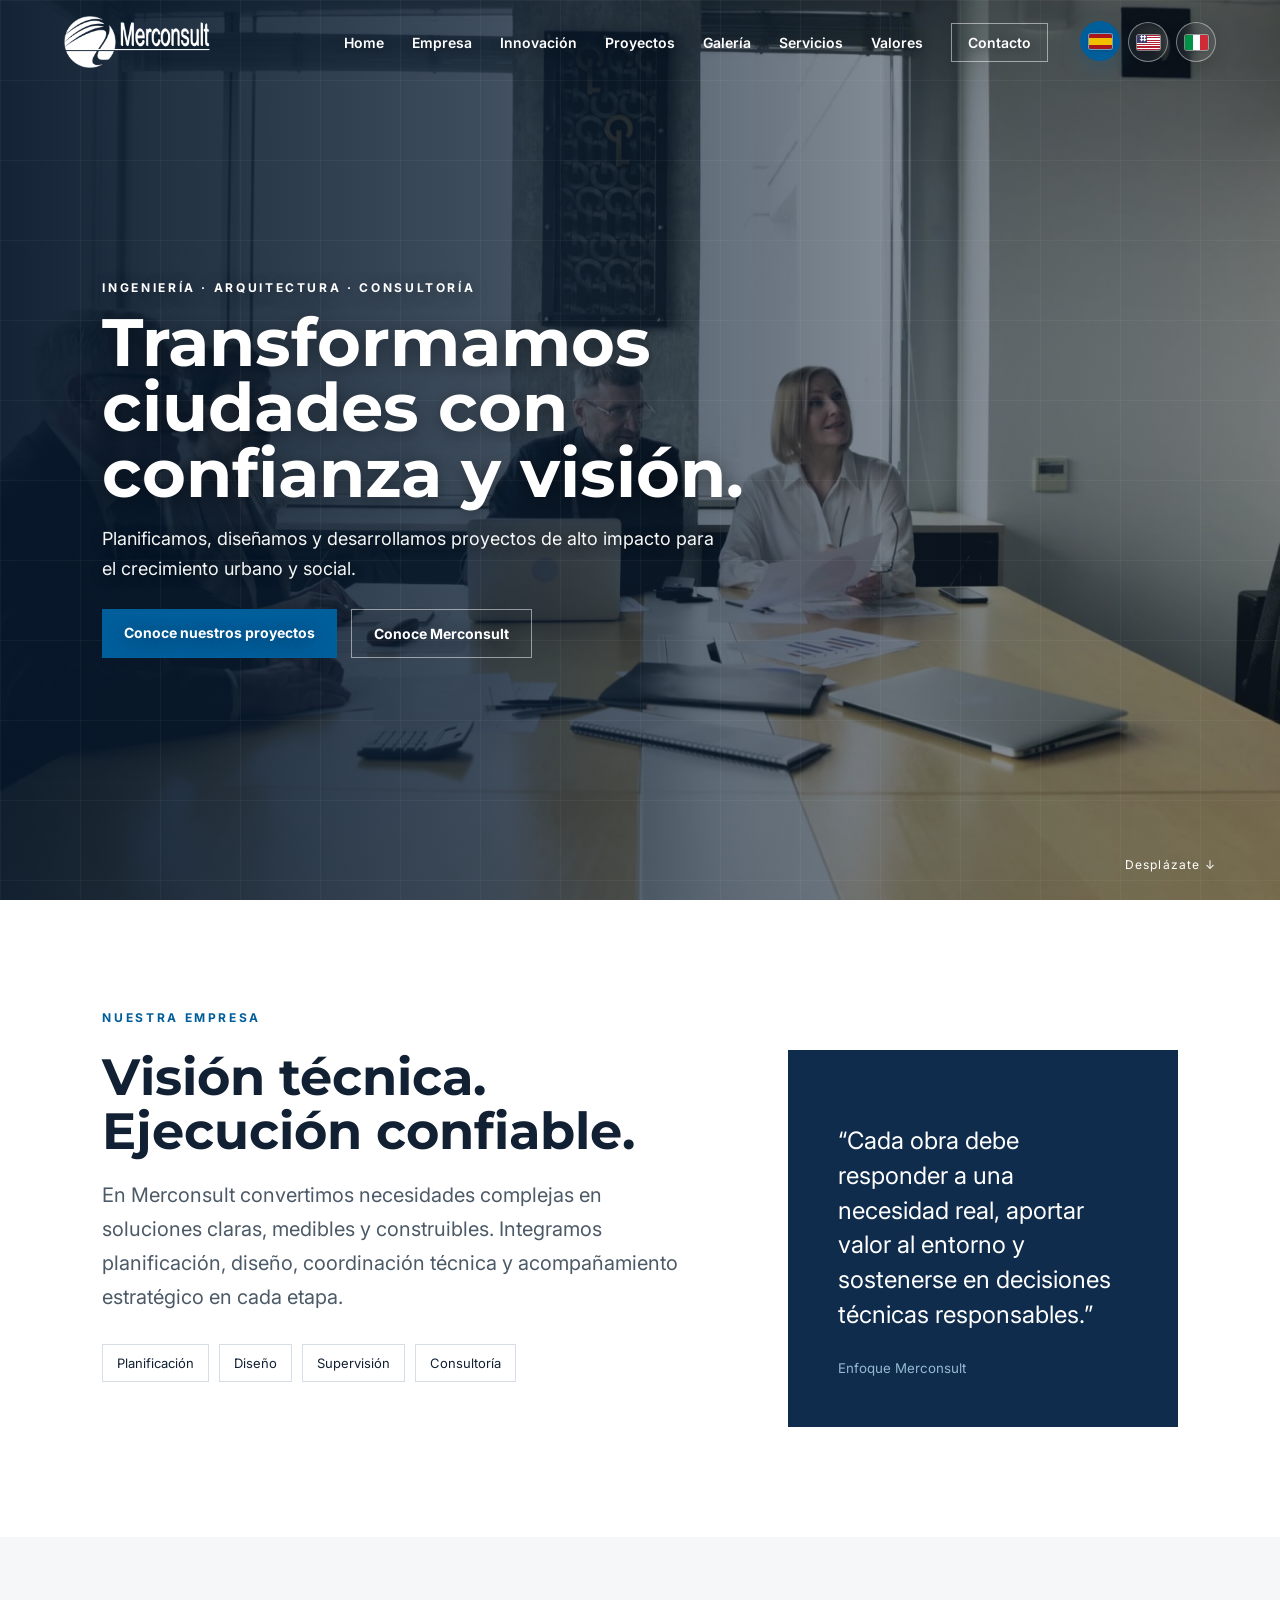
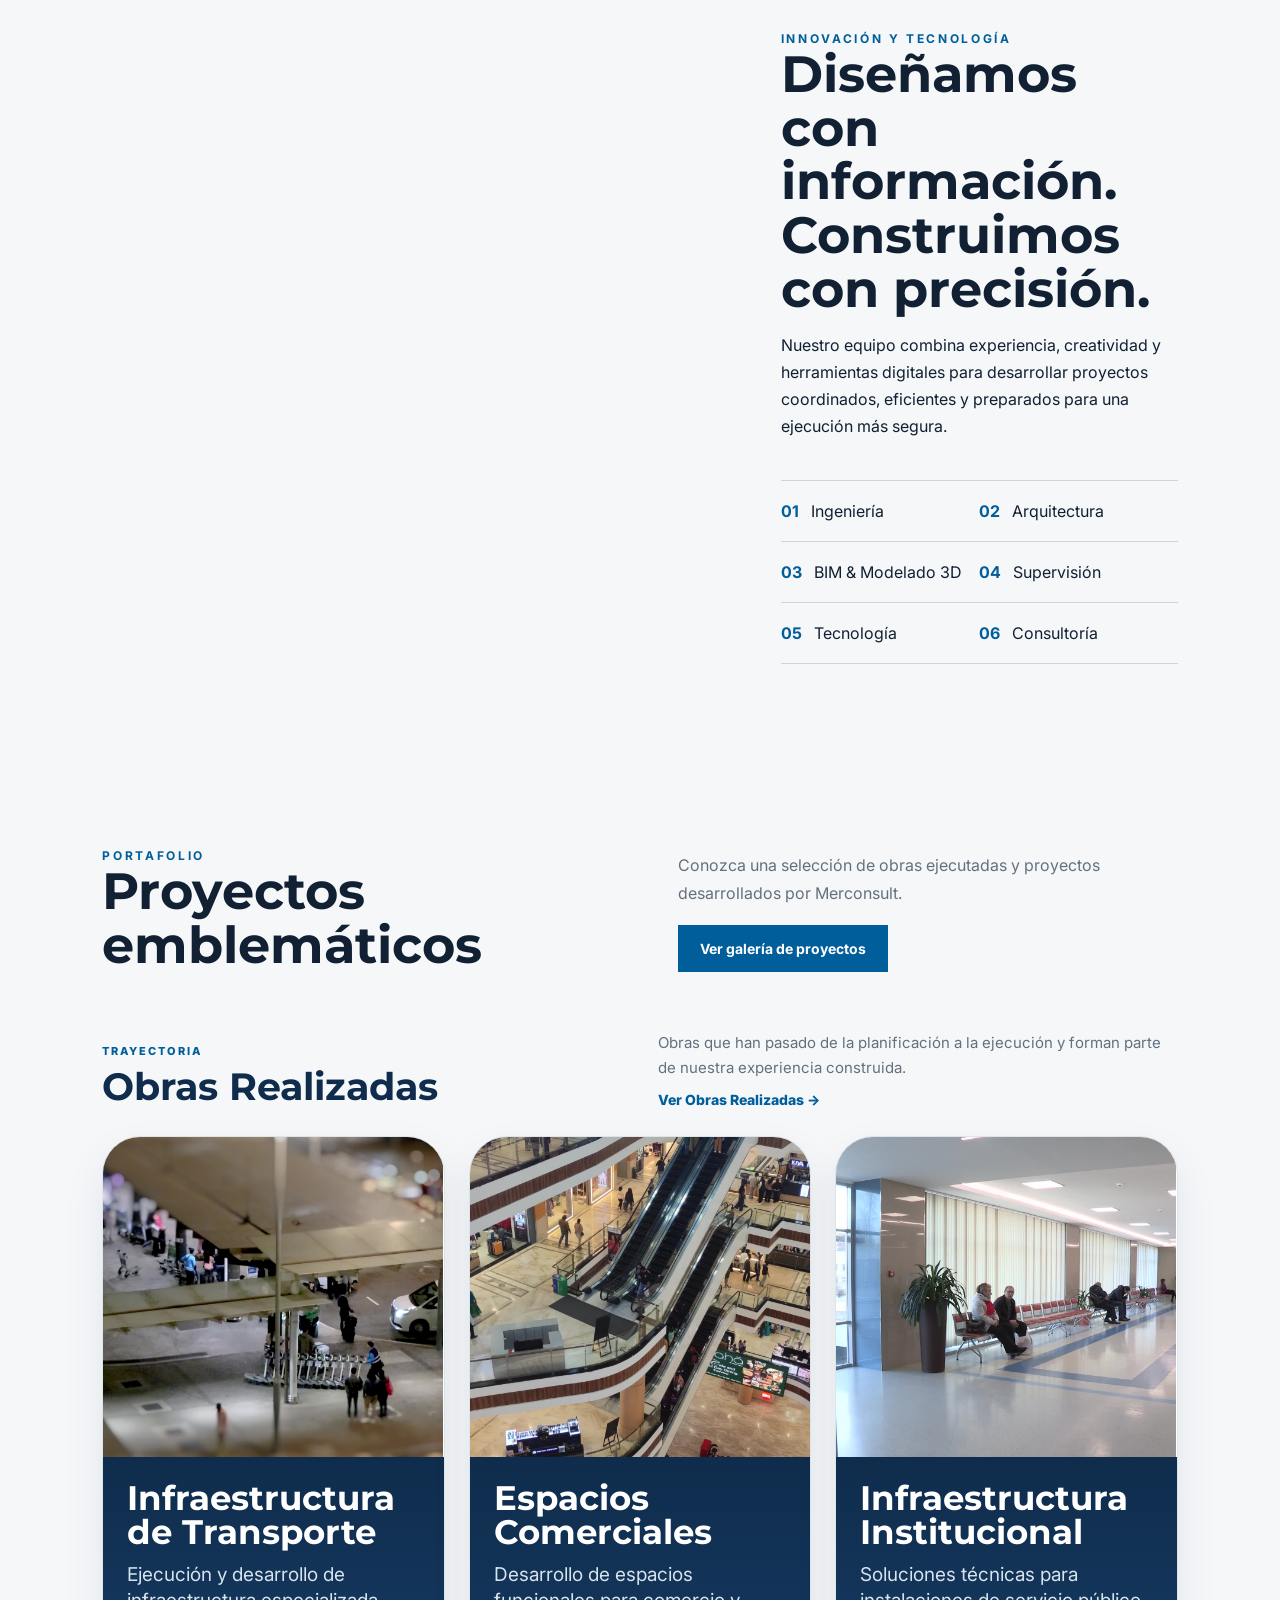
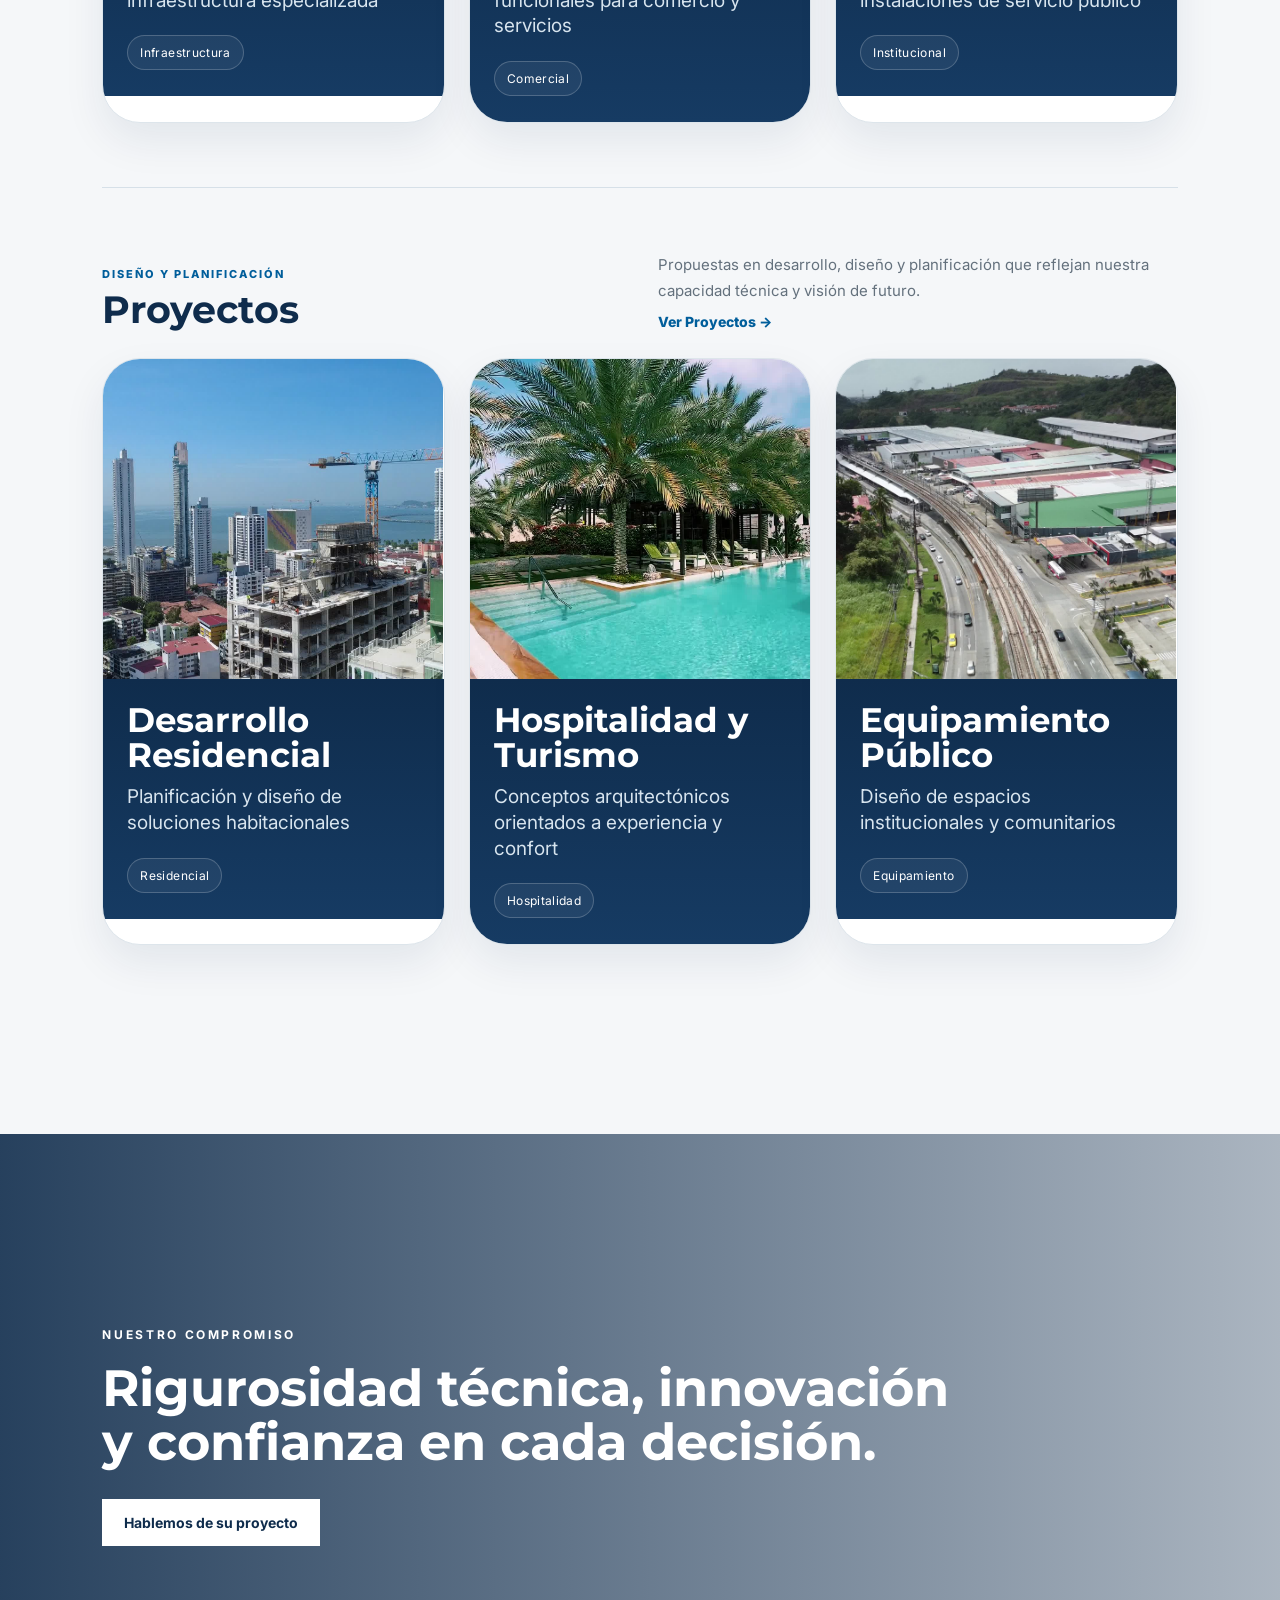
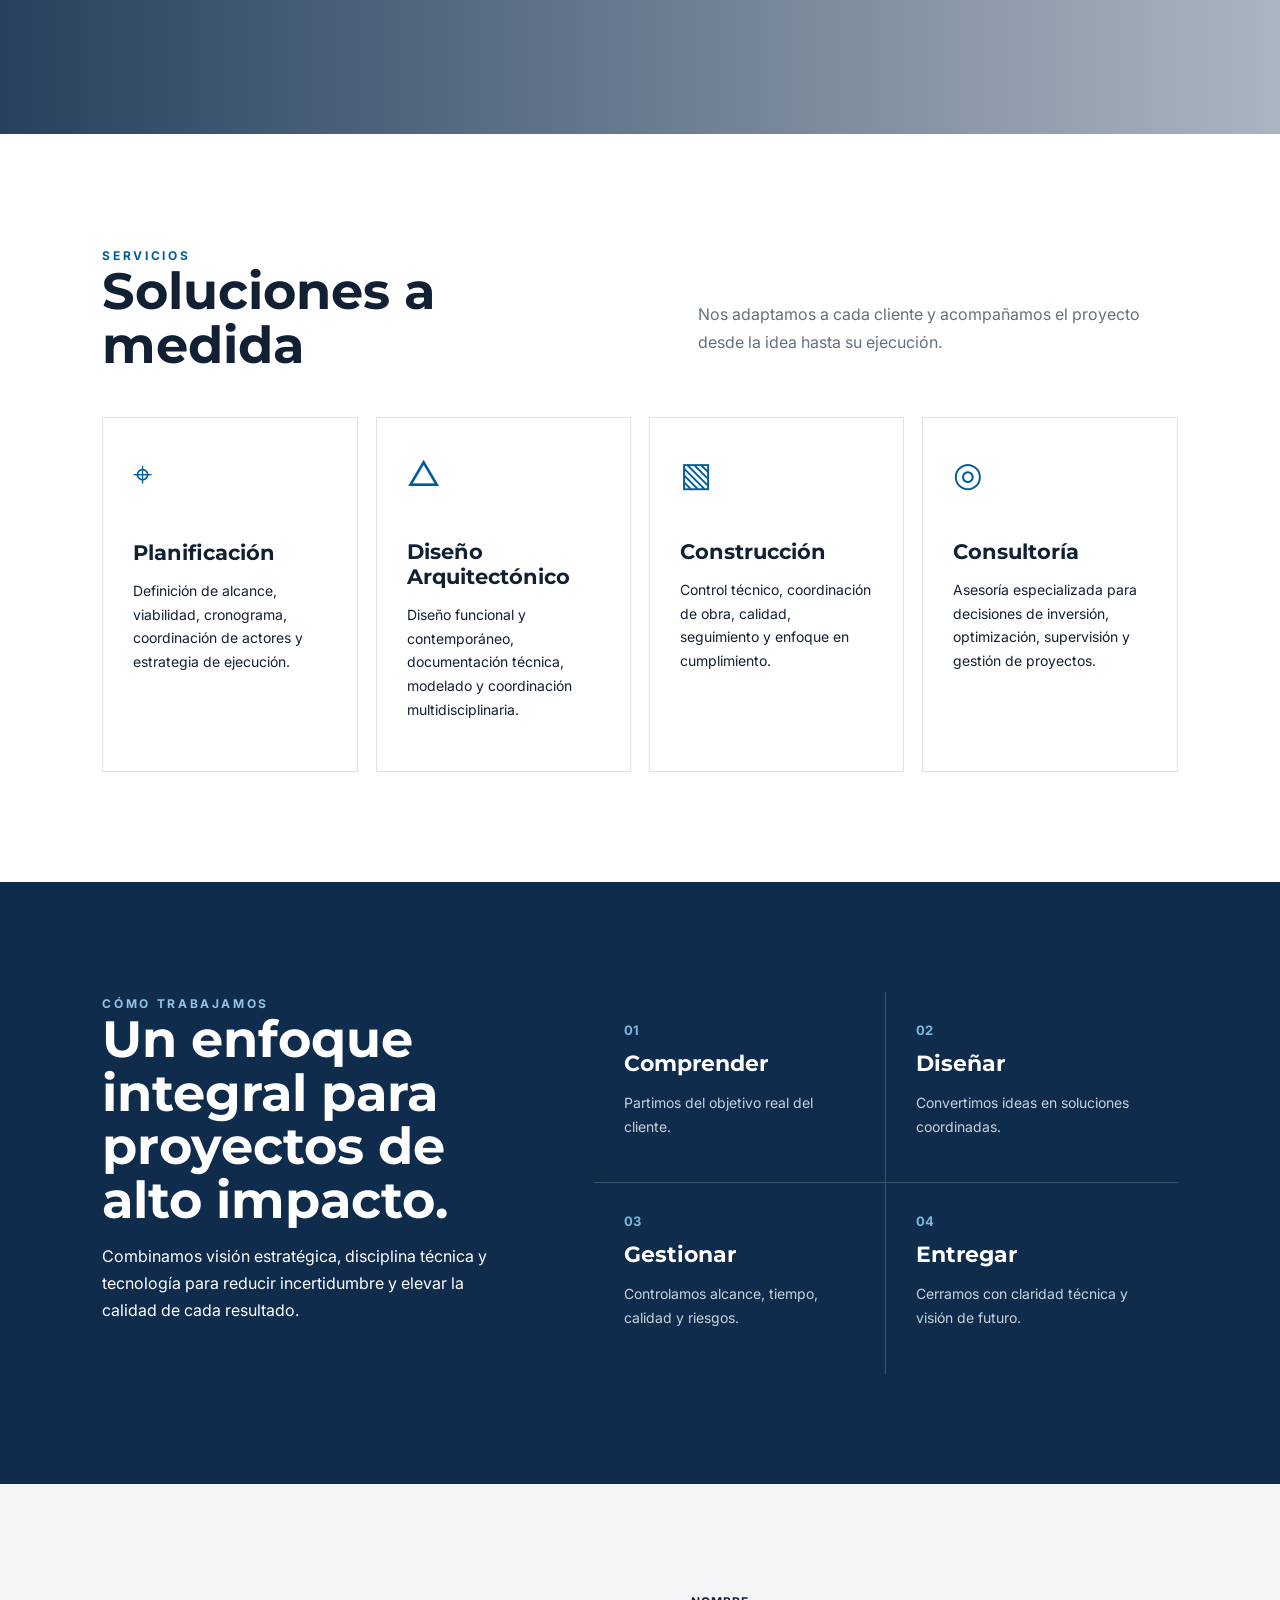
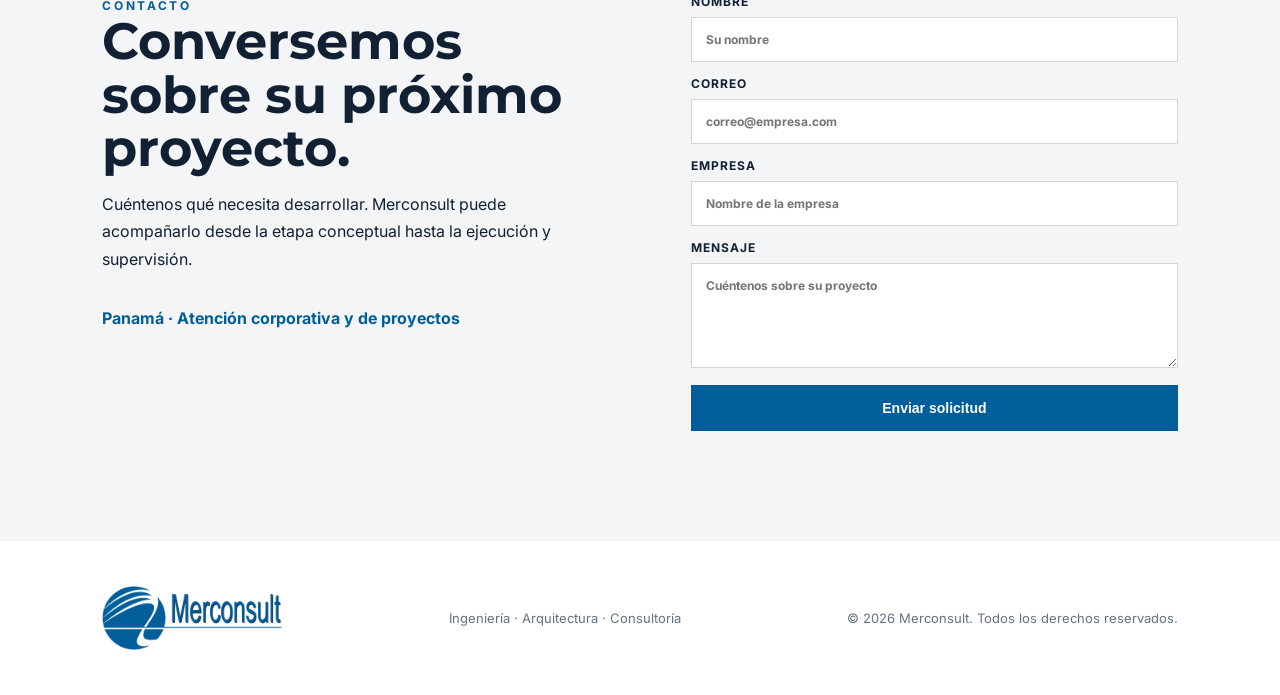
==== index.html @ 8d7751cd "Actualizacion completa sitio Merconsult" ====
<!DOCTYPE html>

<html lang="es"><head><meta charset="utf-8"/><meta content="width=device-width,initial-scale=1" name="viewport"/><title>Merconsult | Ingeniería, Arquitectura y Consultoría</title><meta content="Merconsult desarrolla soluciones integrales de ingeniería, arquitectura, planificación, construcción y consultoría para proyectos de alto impacto." name="description"/><link href="https://fonts.googleapis.com" rel="preconnect"/><link crossorigin="" href="https://fonts.gstatic.com" rel="preconnect"/><link href="https://fonts.googleapis.com/css2?family=Inter:wght@300;400;500;600;700&amp;family=Montserrat:wght@500;600;700;800&amp;display=swap" rel="stylesheet"/><link href="css/styles.css" rel="stylesheet"/><link href="index.html" hreflang="es" rel="alternate"/><link href="index-en.html" hreflang="en" rel="alternate"/><link href="index-it.html" hreflang="it" rel="alternate"/></head><body>
<header class="nav" id="nav"><a class="brand" href="#home"><img alt="Merconsult" class="logo-light" src="img/logo-light.png"/><img alt="Merconsult" class="logo-dark" src="img/logo-dark.png"/></a><button aria-label="Abrir menú" class="menu">☰</button><nav class="links"><a href="#home">Home</a><a href="#empresa">Empresa</a><a href="#innovacion">Innovación</a><a href="#proyectos">Proyectos</a><a href="galeria.html">Galería</a><a href="#servicios">Servicios</a><a href="#valores">Valores</a><a class="nav-cta" href="#contacto">Contacto</a><div aria-label="Selector de idioma" class="lang-switch"><a aria-label="Español" class="active" href="index.html" hreflang="es" lang="es" title="Español"><span aria-hidden="true" class="flag-icon flag-es"></span></a><a aria-label="English" href="index-en.html" hreflang="en" lang="en" title="English"><span aria-hidden="true" class="flag-icon flag-en"></span></a><a aria-label="Italiano" href="index-it.html" hreflang="it" lang="it" title="Italiano"><span aria-hidden="true" class="flag-icon flag-it"></span></a></div></nav></header>
<main>
<section class="hero" id="home"><video autoplay="" loop="" muted="" playsinline="" poster="img/hero-reunion-poster.jpg"><source src="video/hero-reunion-ejecutiva.mp4" type="video/mp4"/></video><div class="hero-shade"></div><div class="hero-grid"></div><div class="hero-content reveal"><span class="eyebrow">Ingeniería · Arquitectura · Consultoría</span><h1>Transformamos ciudades con confianza y visión.</h1><p>Planificamos, diseñamos y desarrollamos proyectos de alto impacto para el crecimiento urbano y social.</p><div class="hero-actions"><a class="btn primary" href="#proyectos">Conoce nuestros proyectos</a><a class="btn ghost" href="#empresa">Conoce Merconsult</a></div></div><div class="scroll">Desplázate <span>↓</span></div></section>
<section class="section company" id="empresa"><div class="kicker">Nuestra empresa</div><div class="two"><div class="reveal"><h2>Visión técnica. Ejecución confiable.</h2><p class="lead">En Merconsult convertimos necesidades complejas en soluciones claras, medibles y construibles. Integramos planificación, diseño, coordinación técnica y acompañamiento estratégico en cada etapa.</p><div class="pill-row"><span>Planificación</span><span>Diseño</span><span>Supervisión</span><span>Consultoría</span></div></div><div class="statement reveal"><p>“Cada obra debe responder a una necesidad real, aportar valor al entorno y sostenerse en decisiones técnicas responsables.”</p><small>Enfoque Merconsult</small></div></div></section>
<section class="visual-split" id="innovacion"><div class="visual-img"></div><div class="visual-copy reveal"><span class="eyebrow dark">Innovación y tecnología</span><h2>Diseñamos con información. Construimos con precisión.</h2><p>Nuestro equipo combina experiencia, creatividad y herramientas digitales para desarrollar proyectos coordinados, eficientes y preparados para una ejecución más segura.</p><div class="cap-grid"><div><b>01</b><span>Ingeniería</span></div><div><b>02</b><span>Arquitectura</span></div><div><b>03</b><span>BIM &amp; Modelado 3D</span></div><div><b>04</b><span>Supervisión</span></div><div><b>05</b><span>Tecnología</span></div><div><b>06</b><span>Consultoría</span></div></div></div></section>
<section class="section projects project-reform" id="proyectos">
<div class="section-head reveal"><div><span class="kicker">Portafolio</span><h2>Proyectos emblemáticos</h2></div><div class="section-head-side"><p>Conozca una selección de obras ejecutadas y proyectos desarrollados por Merconsult.</p><a class="btn primary" href="galeria.html">Ver galería de proyectos</a></div></div>
<div class="portfolio-group reveal">
<div class="portfolio-group-head"><div><span class="portfolio-group-kicker">Trayectoria</span><h3>Obras Realizadas</h3></div><div class="portfolio-group-side"><p>Obras que han pasado de la planificación a la ejecución y forman parte de nuestra experiencia construida.</p><a class="portfolio-link" href="galeria.html#obras-realizadas">Ver Obras Realizadas →</a></div></div>
<div class="project-catalog">
<a class="project-panel-link" href="galeria.html#obras-realizadas"><article class="project-panel"><div class="project-media"><video autoplay="" loop="" muted="" playsinline="" poster="img/posters/infraestructura-transporte.jpg" preload="metadata"><source src="video/portfolio/infraestructura-transporte.mp4" type="video/mp4"/></video></div><div class="project-info"><h3>Infraestructura de Transporte</h3><p class="project-line">Ejecución y desarrollo de infraestructura especializada</p><div class="project-meta"><span>Infraestructura</span></div></div></article></a>
<a class="project-panel-link" href="galeria.html#obras-realizadas"><article class="project-panel"><div class="project-media"><video autoplay="" loop="" muted="" playsinline="" poster="img/posters/espacios-comerciales.jpg" preload="metadata"><source src="video/portfolio/espacios-comerciales.mp4" type="video/mp4"/></video></div><div class="project-info"><h3>Espacios Comerciales</h3><p class="project-line">Desarrollo de espacios funcionales para comercio y servicios</p><div class="project-meta"><span>Comercial</span></div></div></article></a>
<a class="project-panel-link" href="galeria.html#obras-realizadas"><article class="project-panel"><div class="project-media"><video autoplay="" loop="" muted="" playsinline="" poster="img/posters/infraestructura-institucional.jpg" preload="metadata"><source src="video/portfolio/infraestructura-institucional.mp4" type="video/mp4"/></video></div><div class="project-info"><h3>Infraestructura Institucional</h3><p class="project-line">Soluciones técnicas para instalaciones de servicio público</p><div class="project-meta"><span>Institucional</span></div></div></article></a>
</div></div>
<div class="portfolio-group portfolio-group-projects reveal">
<div class="portfolio-group-head"><div><span class="portfolio-group-kicker">Diseño y planificación</span><h3>Proyectos</h3></div><div class="portfolio-group-side"><p>Propuestas en desarrollo, diseño y planificación que reflejan nuestra capacidad técnica y visión de futuro.</p><a class="portfolio-link" href="galeria.html#proyectos-galeria">Ver Proyectos →</a></div></div>
<div class="project-catalog">
<a class="project-panel-link" href="galeria.html#proyectos-galeria"><article class="project-panel"><div class="project-media"><video autoplay="" loop="" muted="" playsinline="" poster="img/posters/desarrollo-residencial.jpg" preload="metadata"><source src="video/portfolio/desarrollo-residencial.mp4" type="video/mp4"/></video></div><div class="project-info"><h3>Desarrollo Residencial</h3><p class="project-line">Planificación y diseño de soluciones habitacionales</p><div class="project-meta"><span>Residencial</span></div></div></article></a>
<a class="project-panel-link" href="galeria.html#proyectos-galeria"><article class="project-panel"><div class="project-media"><video autoplay="" loop="" muted="" playsinline="" poster="img/posters/hospitalidad-turismo.jpg" preload="metadata"><source src="video/portfolio/hospitalidad-turismo.mp4" type="video/mp4"/></video></div><div class="project-info"><h3>Hospitalidad y Turismo</h3><p class="project-line">Conceptos arquitectónicos orientados a experiencia y confort</p><div class="project-meta"><span>Hospitalidad</span></div></div></article></a>
<a class="project-panel-link" href="galeria.html#proyectos-galeria"><article class="project-panel"><div class="project-media"><video autoplay="" loop="" muted="" playsinline="" poster="img/posters/equipamiento-publico.jpg" preload="metadata"><source src="video/portfolio/equipamiento-publico.mp4" type="video/mp4"/></video></div><div class="project-info"><h3>Equipamiento Público</h3><p class="project-line">Diseño de espacios institucionales y comunitarios</p><div class="project-meta"><span>Equipamiento</span></div></div></article></a>
</div></div>
<div class="project-actions reveal"><a class="btn primary" href="galeria.html">Explorar galería completa</a></div>
</section>
<section class="quality"><div class="quality-bg"></div><div class="quality-copy reveal"><span class="eyebrow">Nuestro compromiso</span><h2>Rigurosidad técnica, innovación y confianza en cada decisión.</h2><a class="btn light" href="#contacto">Hablemos de su proyecto</a></div></section>
<section class="section services" id="servicios"><div class="section-head reveal"><div><span class="kicker">Servicios</span><h2>Soluciones a medida</h2></div><p>Nos adaptamos a cada cliente y acompañamos el proyecto desde la idea hasta su ejecución.</p></div><div class="service-grid"><article><div class="icon">⌖</div><h3>Planificación</h3><p>Definición de alcance, viabilidad, cronograma, coordinación de actores y estrategia de ejecución.</p></article><article><div class="icon">△</div><h3>Diseño Arquitectónico</h3><p>Diseño funcional y contemporáneo, documentación técnica, modelado y coordinación multidisciplinaria.</p></article><article><div class="icon">▧</div><h3>Construcción</h3><p>Control técnico, coordinación de obra, calidad, seguimiento y enfoque en cumplimiento.</p></article><article><div class="icon">◎</div><h3>Consultoría</h3><p>Asesoría especializada para decisiones de inversión, optimización, supervisión y gestión de proyectos.</p></article></div></section>
<section class="stats" id="valores"><div class="stats-copy reveal"><span class="kicker light-k">Cómo trabajamos</span><h2>Un enfoque integral para proyectos de alto impacto.</h2><p>Combinamos visión estratégica, disciplina técnica y tecnología para reducir incertidumbre y elevar la calidad de cada resultado.</p></div><div class="stats-grid"><div><strong>01</strong><span>Comprender</span><p>Partimos del objetivo real del cliente.</p></div><div><strong>02</strong><span>Diseñar</span><p>Convertimos ideas en soluciones coordinadas.</p></div><div><strong>03</strong><span>Gestionar</span><p>Controlamos alcance, tiempo, calidad y riesgos.</p></div><div><strong>04</strong><span>Entregar</span><p>Cerramos con claridad técnica y visión de futuro.</p></div></div></section>
<section class="contact" id="contacto"><div class="contact-copy reveal"><span class="kicker">Contacto</span><h2>Conversemos sobre su próximo proyecto.</h2><p>Cuéntenos qué necesita desarrollar. Merconsult puede acompañarlo desde la etapa conceptual hasta la ejecución y supervisión.</p><div class="contact-note">Panamá · Atención corporativa y de proyectos</div></div><form class="contact-form" onsubmit='event.preventDefault(); alert("Gracias. Este formulario puede conectarse a su correo o backend en la versión de producción.")'><label>Nombre<input placeholder="Su nombre" required=""/></label><label>Correo<input placeholder="correo@empresa.com" required="" type="email"/></label><label>Empresa<input placeholder="Nombre de la empresa"/></label><label>Mensaje<textarea placeholder="Cuéntenos sobre su proyecto" required="" rows="5"></textarea></label><button class="btn primary" type="submit">Enviar solicitud</button></form></section>
</main><footer><img alt="Merconsult" src="img/logo-dark.png"/><p>Ingeniería · Arquitectura · Consultoría</p><p>© 2026 Merconsult. Todos los derechos reservados.</p></footer><script src="js/main.js"></script>
</body></html>
---- css/styles.css ----
:root{--blue:#005e9b;--navy:#0f2c4c;--light:#e7e8ea;--mid:#b9bcc0;--white:#fff;--ink:#122033}*{box-sizing:border-box}html{scroll-behavior:smooth}body{margin:0;font-family:Inter,Arial,sans-serif;color:var(--ink);background:#fff}h1,h2,h3{font-family:Montserrat,Arial,sans-serif;margin:0}p{line-height:1.7}.nav{position:fixed;z-index:50;top:0;left:0;right:0;height:84px;display:flex;align-items:center;justify-content:space-between;padding:0 5vw;transition:.3s}.nav.scrolled{background:rgba(255,255,255,.96);box-shadow:0 8px 30px rgba(0,0,0,.08);height:72px}.brand{display:flex;align-items:center}.brand img{height:52px;width:auto;display:block}.brand .logo-dark{display:none}.nav.scrolled .brand .logo-light{display:none}.nav.scrolled .brand .logo-dark{display:block}.links{display:flex;gap:28px;align-items:center}.links a{color:#fff;text-decoration:none;font-size:14px;font-weight:600;text-shadow:0 2px 10px rgba(0,0,0,.35)}.nav.scrolled .links a{color:var(--navy);text-shadow:none}.nav-cta{border:1px solid rgba(255,255,255,.5);padding:10px 16px}.nav.scrolled .nav-cta{border-color:var(--blue)}.menu{display:none;background:none;border:0;color:white;font-size:26px}.hero{min-height:100vh;position:relative;display:flex;align-items:center;overflow:hidden;background:#0f2c4c}.hero video{position:absolute;width:100%;height:100%;object-fit:cover;inset:0}.hero-shade{position:absolute;inset:0;background:linear-gradient(90deg,rgba(7,24,43,.95) 0%,rgba(8,27,48,.78) 38%,rgba(8,27,48,.52) 68%,rgba(8,27,48,.34) 100%)}.hero-grid{position:absolute;inset:0;background-image:linear-gradient(rgba(255,255,255,.04) 1px,transparent 1px),linear-gradient(90deg,rgba(255,255,255,.04) 1px,transparent 1px);background-size:80px 80px}.hero-content{position:relative;z-index:2;color:white;max-width:760px;margin-left:8vw;padding-top:74px;padding-bottom:40px;text-shadow:0 3px 18px rgba(0,0,0,.42)}.eyebrow,.kicker{text-transform:uppercase;letter-spacing:.22em;font-size:12px;font-weight:700}.hero-tagline{display:inline-block;margin:16px 0 6px;padding:10px 14px;border:1px solid rgba(255,255,255,.28);background:rgba(255,255,255,.08);backdrop-filter:blur(6px);font-weight:700;font-size:15px;letter-spacing:.02em;color:#fff;border-radius:2px}.hero h1{font-size:clamp(40px,5.2vw,74px);line-height:.98;max-width:760px;margin:14px 0 18px}.hero p{font-size:18px;max-width:620px;color:rgba(255,255,255,.96);text-shadow:0 2px 12px rgba(0,0,0,.5)}.hero-actions{display:flex;gap:14px;margin-top:24px;flex-wrap:wrap}.btn{display:inline-block;text-decoration:none;border:0;cursor:pointer;padding:15px 22px;font-weight:700;font-size:14px}.primary{background:var(--blue);color:white}.ghost{border:1px solid rgba(255,255,255,.5);color:white}.light{background:white;color:var(--navy)}.scroll{position:absolute;right:5vw;bottom:28px;color:white;z-index:3;font-size:12px;letter-spacing:.1em}.section{padding:110px 8vw}.two{display:grid;grid-template-columns:1.2fr .8fr;gap:8vw;align-items:start}.kicker{color:var(--blue);margin-bottom:25px}.section h2,.visual-copy h2,.quality h2,.stats h2,.contact h2{font-size:clamp(34px,4vw,58px);line-height:1.05}.lead{font-size:20px;color:#4c5a67}.statement{background:var(--navy);color:white;padding:50px}.statement p{font-size:24px;line-height:1.45}.statement small{color:#94b8d2}.pill-row{display:flex;gap:10px;flex-wrap:wrap;margin-top:30px}.pill-row span{padding:10px 14px;border:1px solid #d6dde4;font-size:13px}.visual-split{display:grid;grid-template-columns:1.1fr .9fr;min-height:720px;background:#f5f7f9}.visual-img{background:url('https://www.trajektoire.be/metiers/images/bim-manager-gestionnaire-bim-building-information.png') center/cover no-repeat;min-height:600px}.visual-copy{padding:90px 8vw 70px 6vw;align-self:center}.dark{color:var(--blue)}.cap-grid{display:grid;grid-template-columns:1fr 1fr;margin-top:40px;border-top:1px solid #ccd5dc}.cap-grid div{padding:20px 0;border-bottom:1px solid #ccd5dc}.cap-grid b{color:var(--blue);margin-right:12px}.section-head{display:flex;justify-content:space-between;gap:60px;align-items:end;margin-bottom:45px}.section-head p{max-width:480px;color:#64717d}.project-grid{display:grid;grid-template-columns:repeat(3,1fr);grid-auto-rows:320px;gap:14px}.card{position:relative;background-image:linear-gradient(180deg,transparent 25%,rgba(8,27,48,.85)),var(--bg);background-size:cover;background-position:center;display:flex;flex-direction:column;justify-content:flex-end;padding:28px;color:white;overflow:hidden;transition:.35s}.card:hover{transform:translateY(-5px);background-size:108%}.card.large{grid-row:span 2}.card.wide{grid-column:span 2}.card span{font-size:12px;text-transform:uppercase;letter-spacing:.15em}.card h3{font-size:25px;margin-top:7px}.quality{min-height:600px;position:relative;display:flex;align-items:center;color:white;padding:8vw;overflow:hidden}.quality-bg{position:absolute;inset:0;background:linear-gradient(90deg,rgba(15,44,76,.9),rgba(15,44,76,.35)),url('https://images.unsplash.com/photo-1504307651254-35680f356dfd?auto=format&fit=crop&w=1920&q=80') center/cover}.quality-copy{position:relative;max-width:850px}.quality h2{margin:18px 0 30px}.service-grid{display:grid;grid-template-columns:repeat(4,1fr);gap:18px}.service-grid article{padding:35px 30px;border:1px solid #dbe2e8;transition:.3s}.service-grid article:hover{background:var(--navy);color:white;transform:translateY(-6px)}.icon{font-size:34px;color:var(--blue);margin-bottom:45px}.service-grid h3{font-size:21px}.service-grid p{font-size:14px}.stats{padding:110px 8vw;background:var(--navy);color:white;display:grid;grid-template-columns:.8fr 1.2fr;gap:8vw}.light-k{color:#8fc4e7}.stats-grid{display:grid;grid-template-columns:1fr 1fr;gap:1px;background:rgba(255,255,255,.18)}.stats-grid div{background:var(--navy);padding:30px}.stats-grid strong{display:block;color:#7db7dc;font-size:13px}.stats-grid span{font-family:Montserrat;font-weight:700;font-size:22px;display:block;margin:12px 0}.stats-grid p{color:#c7d2dd;font-size:14px}.contact{padding:110px 8vw;display:grid;grid-template-columns:1fr 1fr;gap:8vw;background:#f3f5f6}.contact-copy p{max-width:560px}.contact-note{margin-top:35px;color:var(--blue);font-weight:700}.contact-form{display:grid;gap:14px}.contact-form label{font-size:12px;font-weight:700;text-transform:uppercase;letter-spacing:.08em}.contact-form input,.contact-form textarea{width:100%;margin-top:8px;border:1px solid #cfd6dc;background:white;padding:14px;font:inherit}footer{padding:45px 8vw;display:flex;align-items:center;gap:30px;justify-content:space-between;background:#fff;font-size:13px;color:#65727f}footer img{width:180px}.reveal{opacity:0;transform:translateY(24px);transition:opacity .7s,transform .7s}.reveal.visible{opacity:1;transform:none}@media(max-width:900px){.links{display:none;position:absolute;top:72px;right:4vw;left:4vw;background:white;padding:20px;flex-direction:column;align-items:flex-start}.links.open{display:flex}.links a{color:var(--navy)!important}.menu{display:block}.nav.scrolled .menu{color:var(--navy)}.hero-content{margin:0 6vw;max-width:100%}.two,.visual-split,.stats,.contact{grid-template-columns:1fr}.visual-img{min-height:420px}.project-grid{grid-template-columns:1fr;grid-auto-rows:280px}.card.large,.card.wide{grid-row:auto;grid-column:auto}.service-grid{grid-template-columns:1fr 1fr}.section-head{align-items:start;flex-direction:column}.brand img{height:42px}.nav{padding:0 5vw}.hero h1{font-size:48px}}@media(max-width:560px){.section{padding:80px 6vw}.service-grid{grid-template-columns:1fr}.stats-grid{grid-template-columns:1fr}.hero-actions{flex-direction:column;align-items:flex-start}.hero h1{font-size:42px}.hero p{font-size:17px}.contact,.stats{padding:80px 6vw}footer{flex-direction:column;align-items:flex-start}.cap-grid{grid-template-columns:1fr}}

.project-reform{background:#f5f7f9}
.project-reform .section-head{align-items:flex-end}
.project-catalog{display:grid;grid-template-columns:repeat(3,minmax(0,1fr));gap:24px}
.project-panel{background:#fff;border-radius:38px;overflow:hidden;box-shadow:0 18px 42px rgba(15,44,76,.08);border:1px solid #dde5eb;display:flex;flex-direction:column;transition:transform .28s ease,box-shadow .28s ease}
.project-panel:hover{transform:translateY(-6px);box-shadow:0 24px 50px rgba(15,44,76,.12)}
.project-media{height:320px;overflow:hidden;background:#dbe3ea}
.project-media img{width:100%;height:100%;object-fit:cover;display:block;transition:transform .45s ease}
.project-panel:hover .project-media img{transform:scale(1.04)}
.project-info{background:linear-gradient(180deg,var(--navy),#163b63);color:#fff;padding:24px 24px 26px;min-height:220px;display:flex;flex-direction:column}
.project-type{display:inline-flex;align-self:flex-start;background:var(--blue);color:#fff;padding:8px 14px;border-radius:999px;font-size:12px;font-weight:700;letter-spacing:.04em;text-transform:uppercase;margin-bottom:16px}
.project-info h3{font-size:34px;line-height:1.02;margin:0 0 12px}
.project-line{font-size:19px;line-height:1.35;color:#d7e4ee;margin:0 0 22px}
.project-meta{display:flex;flex-wrap:wrap;gap:10px;margin-top:auto}
.project-meta span{border:1px solid rgba(255,255,255,.2);color:#fff;padding:9px 12px;border-radius:999px;font-size:12px;letter-spacing:.03em;background:rgba(255,255,255,.06)}
@media(max-width:1100px){.project-catalog{grid-template-columns:repeat(2,minmax(0,1fr))}.project-info h3{font-size:30px}}
@media(max-width:900px){.project-catalog{grid-template-columns:1fr}.project-media{height:280px}.project-info{min-height:auto}.project-info h3{font-size:28px}.project-line{font-size:18px}}
@media(max-width:560px){.project-panel{border-radius:28px}.project-media{height:250px}.project-info{padding:20px}.project-type{font-size:11px}.project-info h3{font-size:24px}.project-line{font-size:16px}}

.project-media video{width:100%;height:100%;object-fit:cover;object-position:center;display:block;}


.section-head-side{max-width:500px;display:flex;flex-direction:column;align-items:flex-start;gap:18px}
.section-head-side p{max-width:none;margin:0;color:#64717d}
.project-actions{display:flex;justify-content:center;margin-top:32px}
.project-gallery{background:#f5f7fa}
.gallery-grid{display:grid;grid-template-columns:repeat(3,minmax(0,1fr));gap:20px}
.gallery-card{position:relative;overflow:hidden;border-radius:30px;background:#d9e3eb;min-height:310px;box-shadow:0 16px 40px rgba(15,44,76,.08);border:1px solid #dfe7ee}
.gallery-card.wide{grid-column:span 2}
.gallery-card img{width:100%;height:100%;object-fit:cover;display:block;transition:transform .45s ease}
.gallery-card:hover img{transform:scale(1.04)}
.gallery-card figcaption{position:absolute;inset:auto 0 0 0;padding:22px;background:linear-gradient(180deg,rgba(11,36,63,0),rgba(10,46,93,.92) 58%,rgba(10,46,93,.97) 100%);color:#fff}
.gallery-card figcaption span{display:inline-block;font-size:11px;letter-spacing:.12em;text-transform:uppercase;color:#9fd1ff;margin-bottom:10px;font-weight:700}
.gallery-card figcaption h3{margin:0 0 8px;font-size:22px;line-height:1.1}
.gallery-card figcaption p{margin:0;color:#d6e3ee;font-size:14px;line-height:1.4}
@media(max-width:1100px){.gallery-grid{grid-template-columns:repeat(2,minmax(0,1fr))}.gallery-card.wide{grid-column:span 1}}
@media(max-width:900px){.section-head-side{max-width:none}.gallery-grid{grid-template-columns:1fr}.gallery-card,.gallery-card.wide{min-height:280px}}
@media(max-width:560px){.project-actions{margin-top:24px}.gallery-card{border-radius:24px;min-height:240px}.gallery-card figcaption{padding:18px}.gallery-card figcaption h3{font-size:20px}}


/* Galería Lightbox */
.gallery-card{cursor:zoom-in}
.gallery-card:focus-visible{outline:3px solid var(--blue);outline-offset:4px}
.project-lightbox{position:fixed;inset:0;z-index:9999;background:rgba(5,18,31,.94);display:flex;align-items:center;justify-content:center;padding:34px 84px;opacity:0;visibility:hidden;pointer-events:none;transition:opacity .22s ease,visibility .22s ease}
.project-lightbox.open{opacity:1;visibility:visible;pointer-events:auto}
.lightbox-stage{width:min(1180px,92vw);max-height:90vh;display:flex;flex-direction:column;align-items:center;gap:0}
.lightbox-stage img{display:block;max-width:100%;max-height:72vh;width:auto;height:auto;object-fit:contain;background:#0b1e31;box-shadow:0 28px 70px rgba(0,0,0,.35)}
.lightbox-caption{width:min(900px,100%);background:#fff;padding:18px 22px 20px;text-align:left}
.lightbox-caption span{display:block;color:var(--blue);font-size:11px;font-weight:800;text-transform:uppercase;letter-spacing:.16em;margin-bottom:6px}
.lightbox-caption h3{color:var(--navy);font-size:22px;margin:0 0 5px}
.lightbox-caption p{color:#5f6e7b;margin:0;font-size:14px;line-height:1.5}
.lightbox-close,.lightbox-nav{position:absolute;border:0;background:rgba(255,255,255,.12);color:#fff;cursor:pointer;display:grid;place-items:center;transition:background .2s ease,transform .2s ease}
.lightbox-close{top:20px;right:24px;width:48px;height:48px;border-radius:50%;font-size:34px;line-height:1}
.lightbox-nav{top:50%;transform:translateY(-50%);width:54px;height:70px;border-radius:4px;font-size:46px;line-height:1}
.lightbox-prev{left:18px}.lightbox-next{right:18px}
.lightbox-close:hover,.lightbox-nav:hover{background:var(--blue)}
.lightbox-nav:hover{transform:translateY(-50%) scale(1.04)}
body.lightbox-open{overflow:hidden}
@media(max-width:760px){.project-lightbox{padding:70px 14px 20px}.lightbox-stage img{max-height:63vh}.lightbox-nav{top:auto;bottom:18px;width:46px;height:46px;border-radius:50%;font-size:34px}.lightbox-prev{left:18px}.lightbox-next{right:18px}.lightbox-close{top:12px;right:12px}.lightbox-caption{padding:14px 16px 16px}.lightbox-caption h3{font-size:18px}.lightbox-caption p{font-size:13px}}


/* Página independiente: Galería de proyectos */
.gallery-page{background:#f5f7fa}
.gallery-page-hero{min-height:440px;position:relative;display:flex;align-items:center;overflow:hidden;background:linear-gradient(110deg,#0b233c 0%,#0f2c4c 52%,#005e9b 145%);padding:130px 8vw 70px;color:#fff}
.gallery-page-hero-grid{position:absolute;inset:0;background-image:linear-gradient(rgba(255,255,255,.045) 1px,transparent 1px),linear-gradient(90deg,rgba(255,255,255,.045) 1px,transparent 1px);background-size:76px 76px;opacity:.8}
.gallery-page-hero-content{position:relative;z-index:2;max-width:850px}
.gallery-page-hero h1{font-size:clamp(44px,6vw,76px);line-height:.98;margin:14px 0 20px}
.gallery-page-hero p{max-width:720px;color:rgba(255,255,255,.82);font-size:18px}
.gallery-page .project-gallery{padding-top:90px}
.gallery-nav .active-page{color:#8fcfff}
.gallery-page .nav.scrolled .active-page{color:var(--blue)}
@media(max-width:900px){.gallery-page-hero{min-height:400px;padding:120px 6vw 65px}}
@media(max-width:560px){.gallery-page-hero{min-height:370px;padding:112px 6vw 54px}.gallery-page-hero h1{font-size:42px}.gallery-page-hero p{font-size:16px}}


/* Selector de idioma */
.lang-switch{display:flex;gap:8px;align-items:center;margin-left:4px}
.lang-switch a{width:40px;height:40px;display:inline-flex!important;align-items:center;justify-content:center;padding:0!important;border:1px solid rgba(255,255,255,.42);border-radius:999px;background:rgba(255,255,255,.06);text-decoration:none;transition:background .2s,border-color .2s,transform .2s,box-shadow .2s;backdrop-filter:blur(6px);box-shadow:0 8px 18px rgba(0,0,0,.12)}
.lang-switch a:hover,.lang-switch a.active{background:var(--blue);border-color:var(--blue);transform:translateY(-1px);box-shadow:0 10px 22px rgba(0,94,155,.22)}
.flag-icon{position:relative;display:block;width:23px;height:15px;border-radius:2px;overflow:hidden;box-shadow:0 0 0 1px rgba(255,255,255,.45),0 1px 4px rgba(0,0,0,.22)}
.flag-es{background:linear-gradient(to bottom,#aa151b 0 25%,#f1bf00 25% 75%,#aa151b 75% 100%)}
.flag-it{background:linear-gradient(to right,#009246 0 33.333%,#fff 33.333% 66.666%,#ce2b37 66.666% 100%)}
.flag-en{background:repeating-linear-gradient(to bottom,#b22234 0 1.15px,#fff 1.15px 2.3px)}
.flag-en::before{content:'';position:absolute;left:0;top:0;width:10px;height:8px;background:#3c3b6e}
.flag-en::after{content:'✦';position:absolute;left:2px;top:-2px;color:#fff;font-size:6px;line-height:8px;letter-spacing:1px;text-shadow:3px 0 #fff,0 3px #fff,3px 3px #fff}
.nav.scrolled .lang-switch a{background:#fff;border-color:#c9d5de;box-shadow:0 8px 16px rgba(15,44,76,.08)}
.nav.scrolled .lang-switch a:hover,.nav.scrolled .lang-switch a.active{border-color:var(--blue)}
@media(max-width:900px){.lang-switch{margin:8px 0 0}.lang-switch a{background:#fff;border-color:#c9d5de}.lang-switch a.active{border-color:var(--blue)}}


/* División del portafolio: Obras Realizadas / Proyectos */
.portfolio-group{margin-top:58px}
.portfolio-group:first-of-type{margin-top:0}
.portfolio-group-projects{padding-top:64px;margin-top:64px;border-top:1px solid #d6e0e8}
.portfolio-group-head{display:flex;justify-content:space-between;align-items:flex-end;gap:48px;margin-bottom:28px}
.portfolio-group-head>div{max-width:620px}
.portfolio-group-kicker{display:block;color:var(--blue);font-size:11px;font-weight:800;text-transform:uppercase;letter-spacing:.18em;margin-bottom:9px}
.portfolio-group-head h3{font-size:clamp(30px,3vw,44px);color:var(--navy);line-height:1.05}
.portfolio-group-head p{max-width:520px;margin:0;color:#64717d;font-size:15px}
@media(max-width:900px){.portfolio-group-head{align-items:flex-start;flex-direction:column;gap:14px}.portfolio-group-projects{padding-top:48px;margin-top:48px}}


/* v33: Portafolio enlazado a categorías de galería */
.portfolio-group-side{max-width:520px;display:flex;flex-direction:column;align-items:flex-start;gap:10px}
.portfolio-group-side p{margin:0}
.portfolio-link{display:inline-flex;align-items:center;gap:8px;color:var(--blue);font-weight:800;text-decoration:none;font-size:14px}
.portfolio-link:hover{text-decoration:underline}
.project-panel-link{display:block;text-decoration:none;color:inherit;border-radius:38px}
.project-panel-link .project-panel{height:100%}
.project-panel-link:focus-visible{outline:3px solid var(--blue);outline-offset:5px}
.project-media video{width:100%;height:100%;object-fit:cover;object-position:center;display:block;transition:transform .45s ease}
.project-panel-link:hover .project-media video{transform:scale(1.035)}
.gallery-category{scroll-margin-top:84px}
.gallery-category-alt{background:#eef3f6}
@media(max-width:900px){.portfolio-group-side{max-width:none}.project-panel-link{border-radius:28px}}
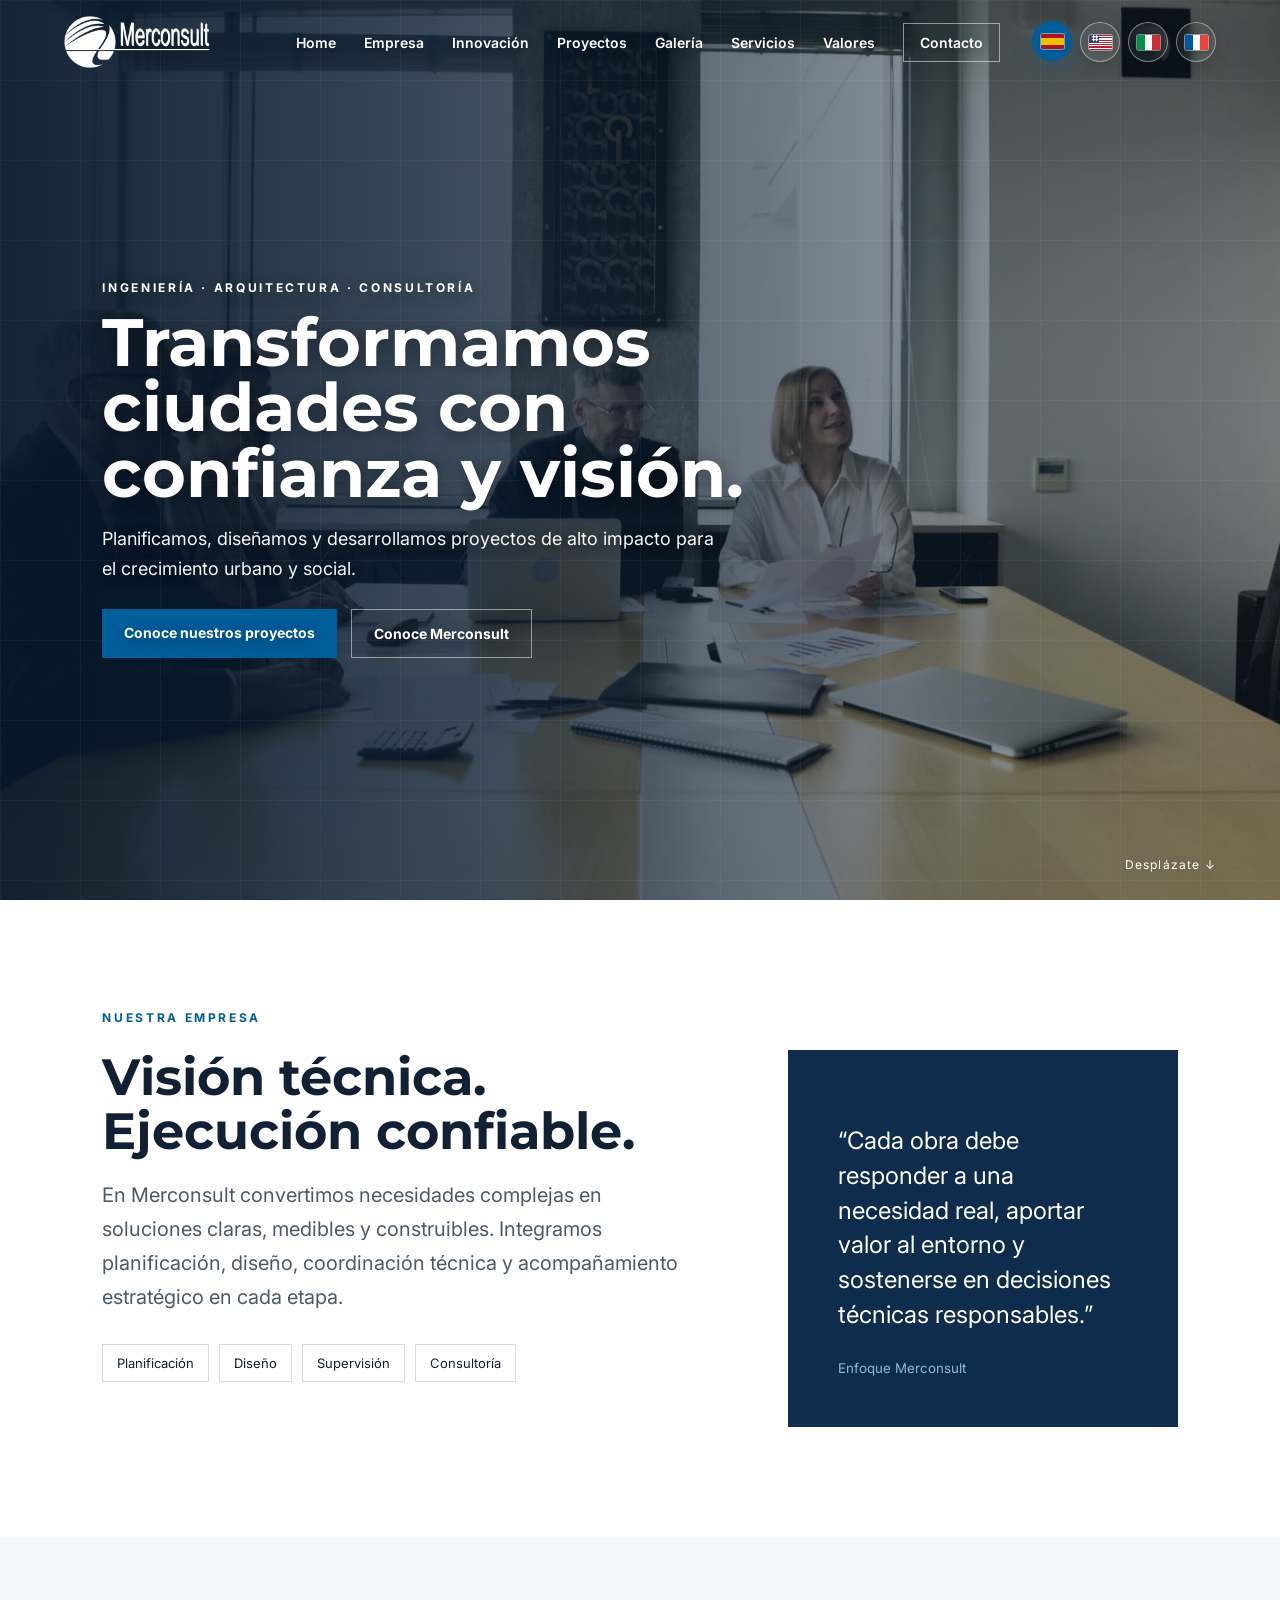
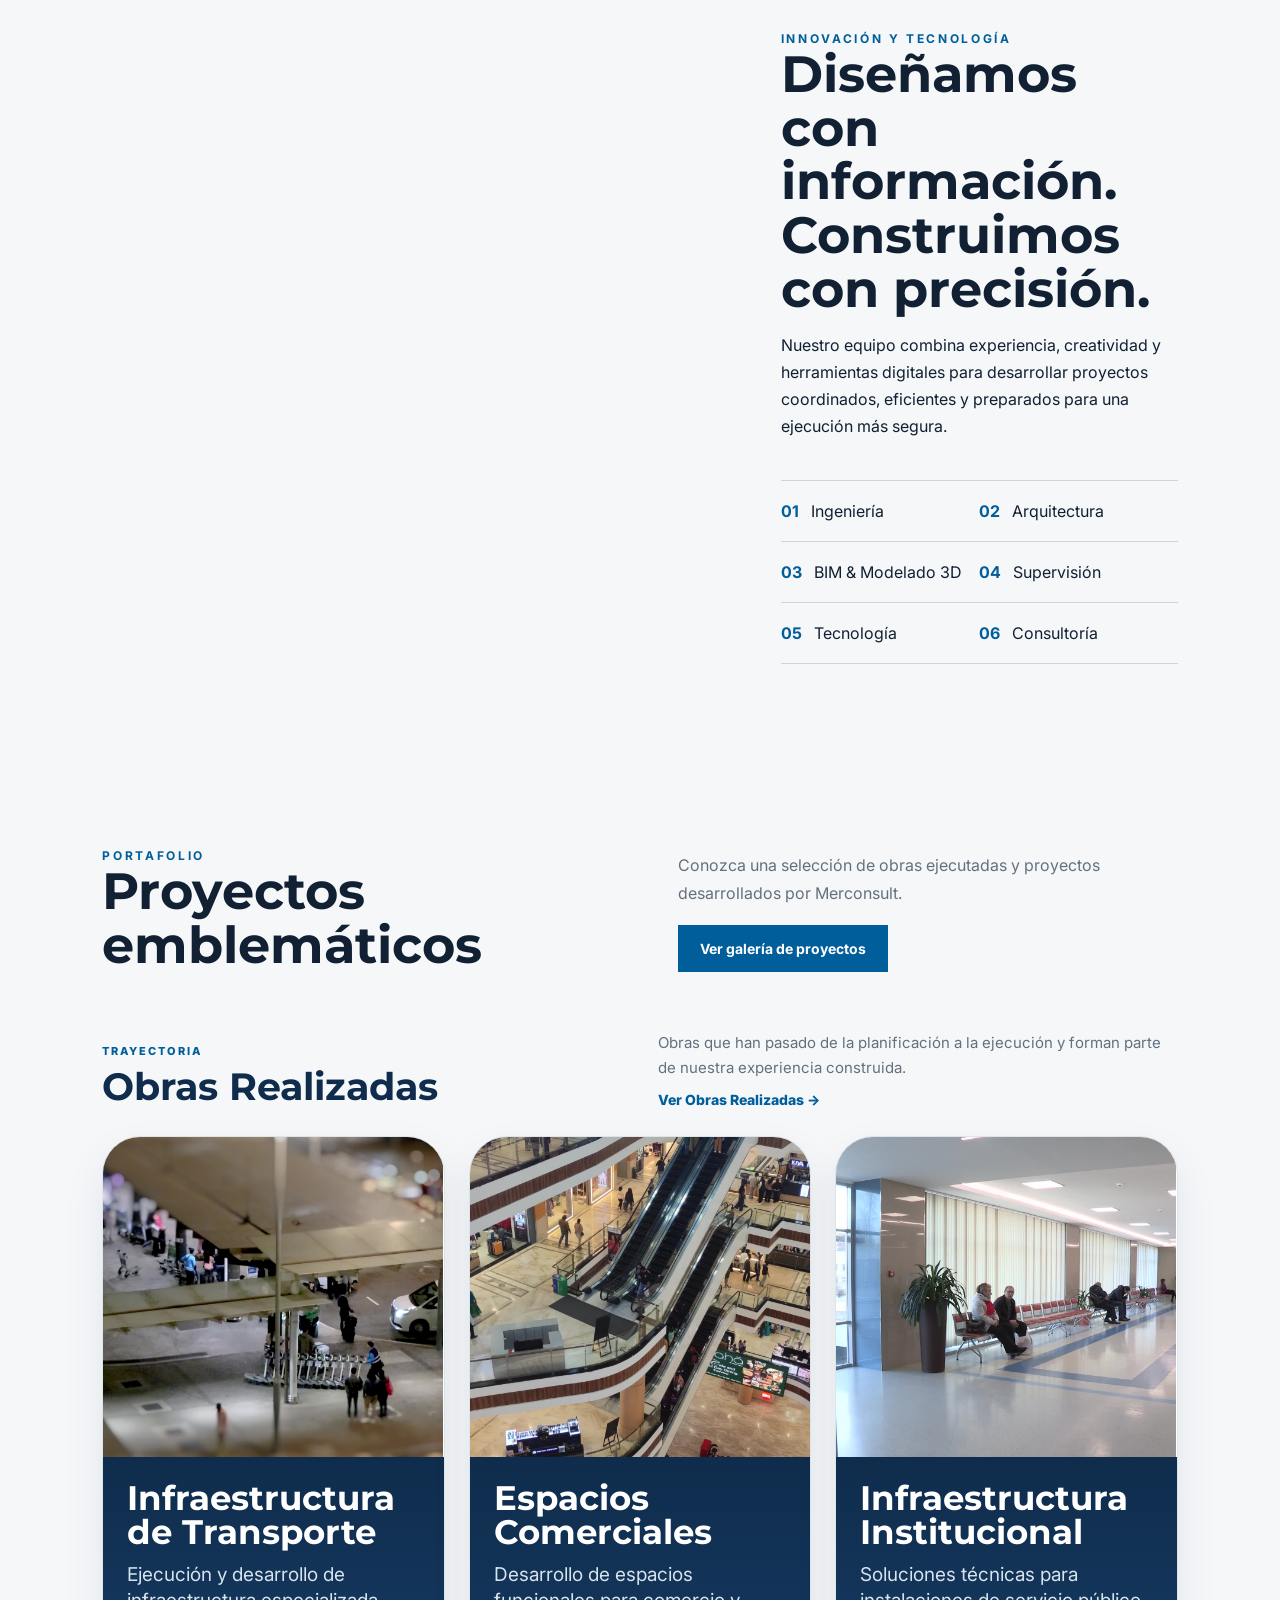
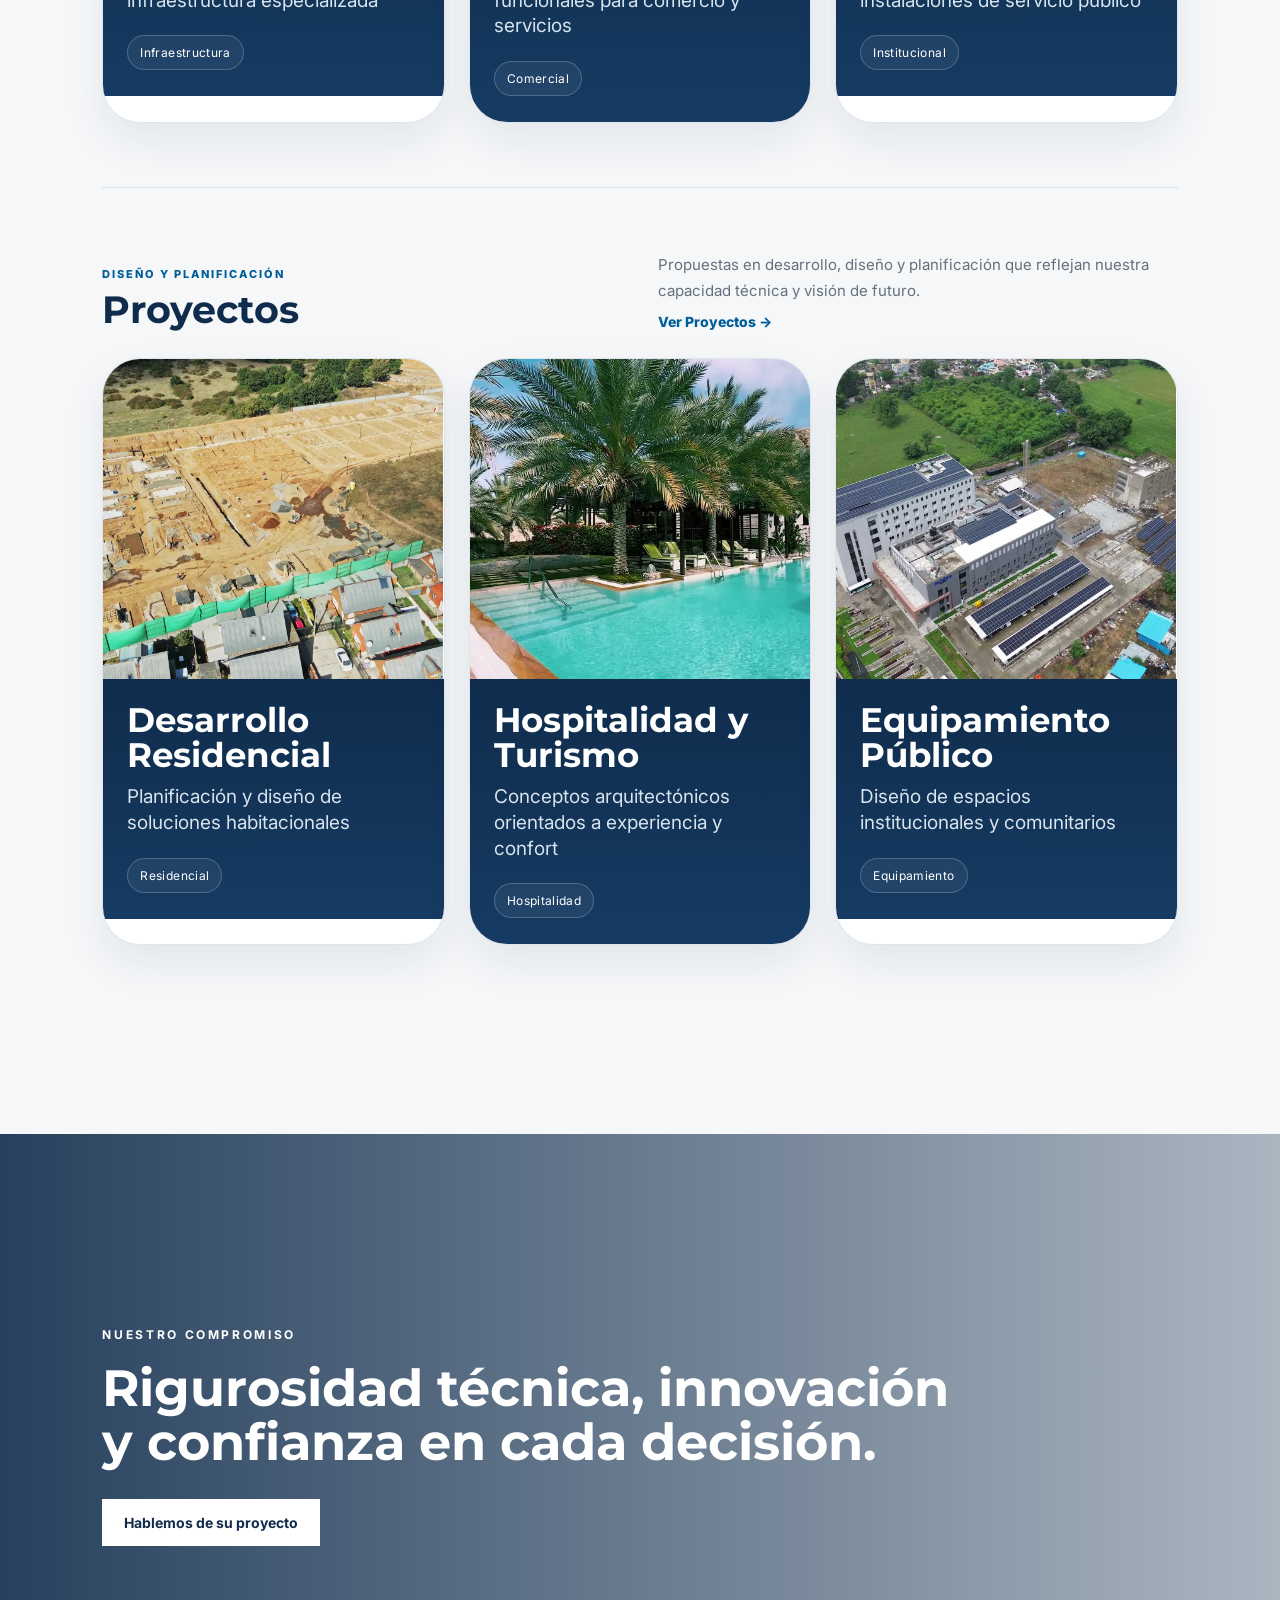
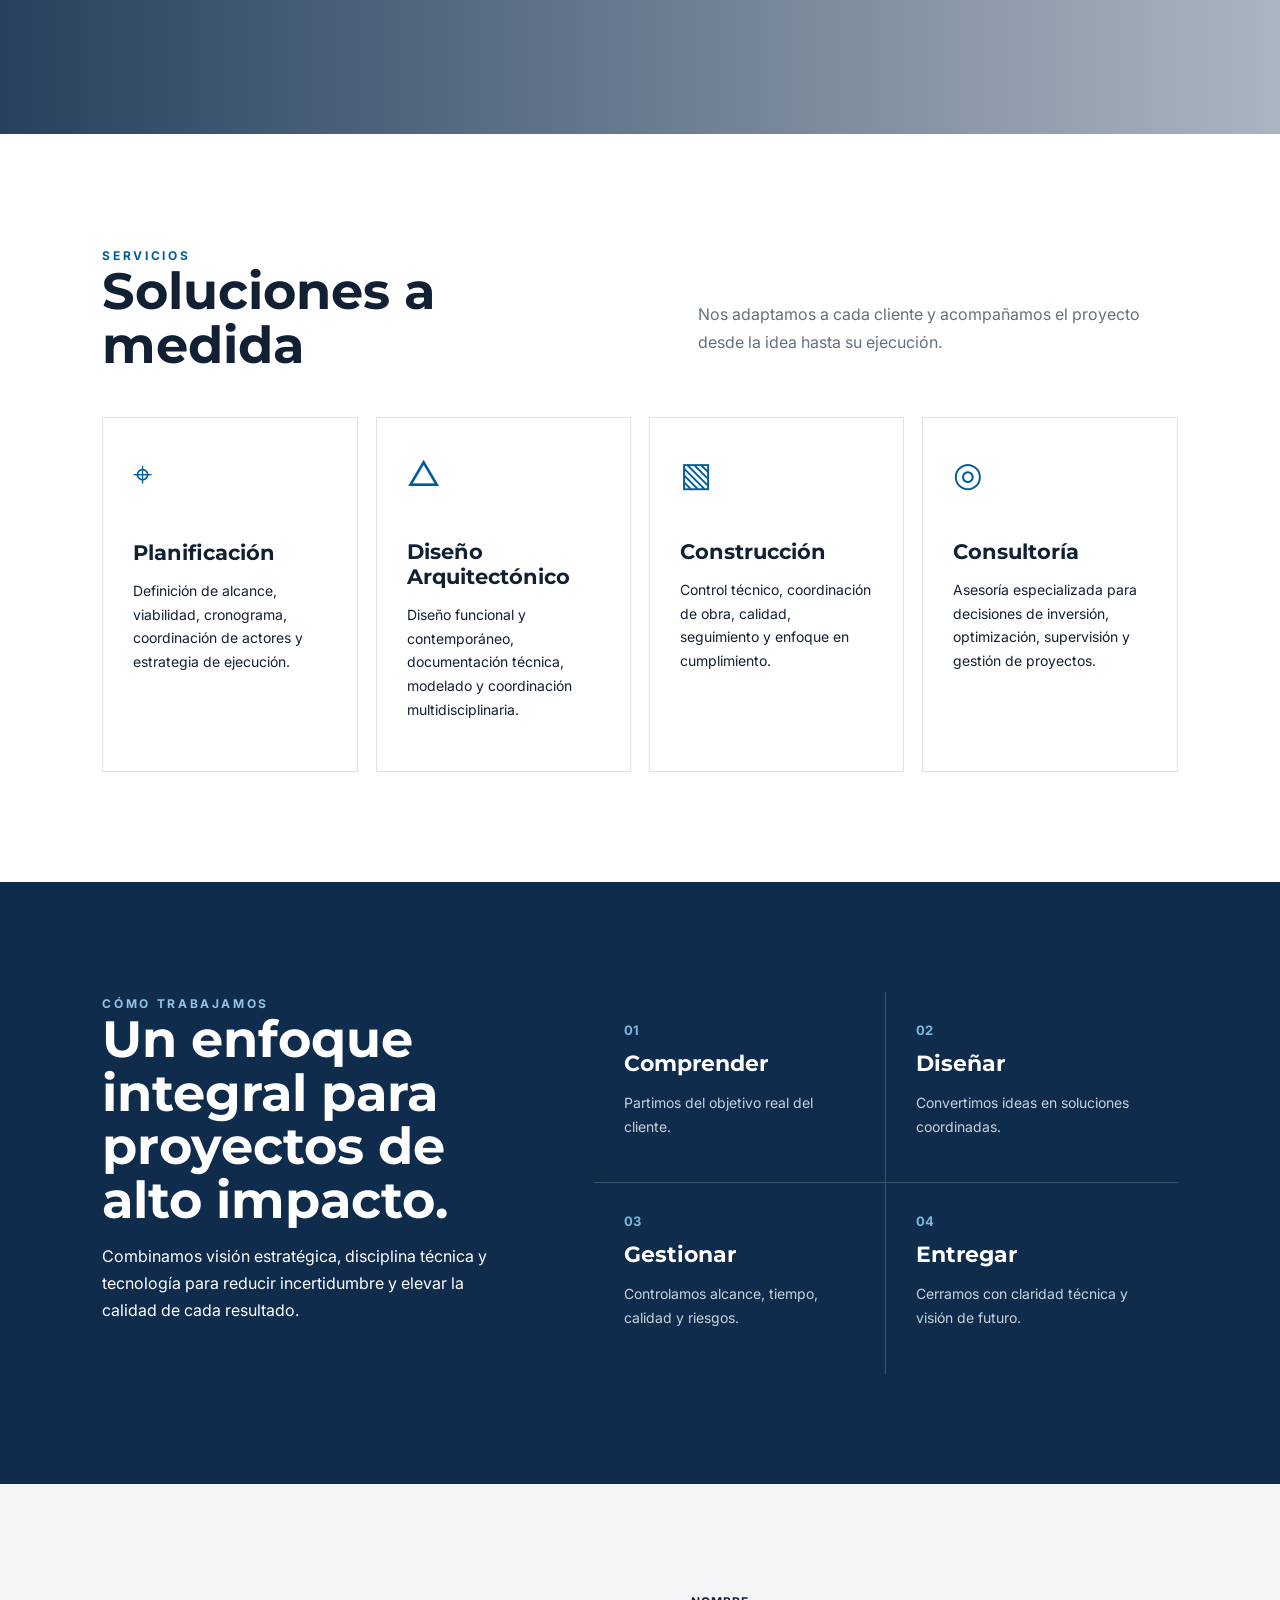
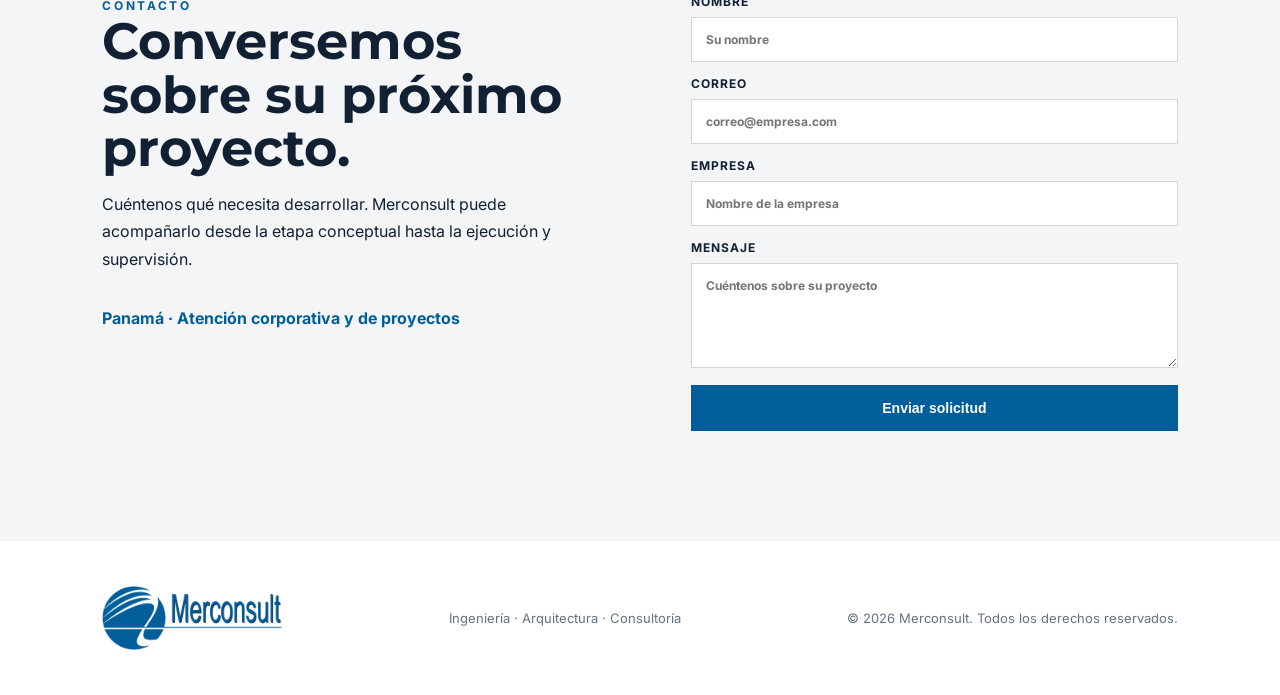
==== commit 60f1a6b9: "Actualizacion sitio Merconsult" ====
--- a/index.html
+++ b/index.html
@@ -1,7 +1,7 @@
 <!DOCTYPE html>
 
-<html lang="es"><head><meta charset="utf-8"/><meta content="width=device-width,initial-scale=1" name="viewport"/><title>Merconsult | Ingeniería, Arquitectura y Consultoría</title><meta content="Merconsult desarrolla soluciones integrales de ingeniería, arquitectura, planificación, construcción y consultoría para proyectos de alto impacto." name="description"/><link href="https://fonts.googleapis.com" rel="preconnect"/><link crossorigin="" href="https://fonts.gstatic.com" rel="preconnect"/><link href="https://fonts.googleapis.com/css2?family=Inter:wght@300;400;500;600;700&amp;family=Montserrat:wght@500;600;700;800&amp;display=swap" rel="stylesheet"/><link href="css/styles.css" rel="stylesheet"/><link href="index.html" hreflang="es" rel="alternate"/><link href="index-en.html" hreflang="en" rel="alternate"/><link href="index-it.html" hreflang="it" rel="alternate"/></head><body>
-<header class="nav" id="nav"><a class="brand" href="#home"><img alt="Merconsult" class="logo-light" src="img/logo-light.png"/><img alt="Merconsult" class="logo-dark" src="img/logo-dark.png"/></a><button aria-label="Abrir menú" class="menu">☰</button><nav class="links"><a href="#home">Home</a><a href="#empresa">Empresa</a><a href="#innovacion">Innovación</a><a href="#proyectos">Proyectos</a><a href="galeria.html">Galería</a><a href="#servicios">Servicios</a><a href="#valores">Valores</a><a class="nav-cta" href="#contacto">Contacto</a><div aria-label="Selector de idioma" class="lang-switch"><a aria-label="Español" class="active" href="index.html" hreflang="es" lang="es" title="Español"><span aria-hidden="true" class="flag-icon flag-es"></span></a><a aria-label="English" href="index-en.html" hreflang="en" lang="en" title="English"><span aria-hidden="true" class="flag-icon flag-en"></span></a><a aria-label="Italiano" href="index-it.html" hreflang="it" lang="it" title="Italiano"><span aria-hidden="true" class="flag-icon flag-it"></span></a></div></nav></header>
+<html lang="es"><head><meta charset="utf-8"/><meta content="width=device-width,initial-scale=1" name="viewport"/><title>Merconsult | Ingeniería, Arquitectura y Consultoría</title><meta content="Merconsult desarrolla soluciones integrales de ingeniería, arquitectura, planificación, construcción y consultoría para proyectos de alto impacto." name="description"/><link href="https://fonts.googleapis.com" rel="preconnect"/><link crossorigin="" href="https://fonts.gstatic.com" rel="preconnect"/><link href="https://fonts.googleapis.com/css2?family=Inter:wght@300;400;500;600;700&amp;family=Montserrat:wght@500;600;700;800&amp;display=swap" rel="stylesheet"/><link href="css/styles.css" rel="stylesheet"/><link href="index.html" hreflang="es" rel="alternate"/><link href="index-en.html" hreflang="en" rel="alternate"/><link href="index-it.html" hreflang="it" rel="alternate"/><link href="index-fr.html" hreflang="fr" rel="alternate"/></head><body>
+<header class="nav" id="nav"><a class="brand" href="#home"><img alt="Merconsult" class="logo-light" src="img/logo-light.png"/><img alt="Merconsult" class="logo-dark" src="img/logo-dark.png"/></a><button aria-label="Abrir menú" class="menu">☰</button><nav class="links"><a href="#home">Home</a><a href="#empresa">Empresa</a><a href="#innovacion">Innovación</a><a href="#proyectos">Proyectos</a><a href="galeria.html">Galería</a><a href="#servicios">Servicios</a><a href="#valores">Valores</a><a class="nav-cta" href="#contacto">Contacto</a><div aria-label="Selector de idioma" class="lang-switch"><a aria-label="Español" class="active" href="index.html" hreflang="es" lang="es" title="Español"><span aria-hidden="true" class="flag-icon flag-es"></span></a><a aria-label="English" href="index-en.html" hreflang="en" lang="en" title="English"><span aria-hidden="true" class="flag-icon flag-en"></span></a><a aria-label="Italiano" href="index-it.html" hreflang="it" lang="it" title="Italiano"><span aria-hidden="true" class="flag-icon flag-it"></span></a><a aria-label="Français" href="index-fr.html" hreflang="fr" lang="fr" title="Français"><span aria-hidden="true" class="flag-icon flag-fr"></span></a></div></nav></header>
 <main>
 <section class="hero" id="home"><video autoplay="" loop="" muted="" playsinline="" poster="img/hero-reunion-poster.jpg"><source src="video/hero-reunion-ejecutiva.mp4" type="video/mp4"/></video><div class="hero-shade"></div><div class="hero-grid"></div><div class="hero-content reveal"><span class="eyebrow">Ingeniería · Arquitectura · Consultoría</span><h1>Transformamos ciudades con confianza y visión.</h1><p>Planificamos, diseñamos y desarrollamos proyectos de alto impacto para el crecimiento urbano y social.</p><div class="hero-actions"><a class="btn primary" href="#proyectos">Conoce nuestros proyectos</a><a class="btn ghost" href="#empresa">Conoce Merconsult</a></div></div><div class="scroll">Desplázate <span>↓</span></div></section>
 <section class="section company" id="empresa"><div class="kicker">Nuestra empresa</div><div class="two"><div class="reveal"><h2>Visión técnica. Ejecución confiable.</h2><p class="lead">En Merconsult convertimos necesidades complejas en soluciones claras, medibles y construibles. Integramos planificación, diseño, coordinación técnica y acompañamiento estratégico en cada etapa.</p><div class="pill-row"><span>Planificación</span><span>Diseño</span><span>Supervisión</span><span>Consultoría</span></div></div><div class="statement reveal"><p>“Cada obra debe responder a una necesidad real, aportar valor al entorno y sostenerse en decisiones técnicas responsables.”</p><small>Enfoque Merconsult</small></div></div></section>
--- a/css/styles.css
+++ b/css/styles.css
@@ -81,6 +81,7 @@
 .flag-icon{position:relative;display:block;width:23px;height:15px;border-radius:2px;overflow:hidden;box-shadow:0 0 0 1px rgba(255,255,255,.45),0 1px 4px rgba(0,0,0,.22)}
 .flag-es{background:linear-gradient(to bottom,#aa151b 0 25%,#f1bf00 25% 75%,#aa151b 75% 100%)}
 .flag-it{background:linear-gradient(to right,#009246 0 33.333%,#fff 33.333% 66.666%,#ce2b37 66.666% 100%)}
+.flag-fr{background:linear-gradient(to right,#0055a4 0 33.333%,#fff 33.333% 66.666%,#ef4135 66.666% 100%)}
 .flag-en{background:repeating-linear-gradient(to bottom,#b22234 0 1.15px,#fff 1.15px 2.3px)}
 .flag-en::before{content:'';position:absolute;left:0;top:0;width:10px;height:8px;background:#3c3b6e}
 .flag-en::after{content:'✦';position:absolute;left:2px;top:-2px;color:#fff;font-size:6px;line-height:8px;letter-spacing:1px;text-shadow:3px 0 #fff,0 3px #fff,3px 3px #fff}
@@ -114,3 +115,82 @@
 .gallery-category{scroll-margin-top:84px}
 .gallery-category-alt{background:#eef3f6}
 @media(max-width:900px){.portfolio-group-side{max-width:none}.project-panel-link{border-radius:28px}}
+
+
+.project-gallery{background:#f5f7fa}
+.project-gallery-group{margin-top:38px}
+.project-group-head{margin-bottom:20px;display:grid;gap:10px}
+.project-group-head .project-badge{display:inline-flex;align-items:center;width:max-content;padding:8px 12px;border-radius:999px;background:#e6f2fb;color:var(--blue);font-size:11px;font-weight:800;letter-spacing:.08em;text-transform:uppercase}
+.project-group-head h3{margin:0;color:var(--navy);font-size:clamp(24px,3vw,34px);line-height:1.08}
+.project-group-head p{margin:0;max-width:900px;color:#62717e;line-height:1.65}
+.gallery-category-alt .project-group-head .project-badge{background:rgba(255,255,255,.14);color:#9fd1ff}
+.gallery-category-alt .project-group-head h3{color:#fff}
+.gallery-category-alt .project-group-head p{color:#d4e2ee}
+.gallery-category-alt .gallery-card{border-color:rgba(255,255,255,.08)}
+.gallery-category-alt .gallery-card figcaption{background:linear-gradient(180deg,rgba(7,24,41,0),rgba(8,34,64,.92) 58%,rgba(8,34,64,.98) 100%)}
+.gallery-projects-section{background:var(--navy)}
+.gallery-projects-section .section-head .kicker,.gallery-projects-section .section-head h2{color:#fff}
+.gallery-projects-section .section-head p{color:#d4e2ee}
+.gallery-projects-section .portfolio-link{color:#8fcfff}
+.gallery-anchor-links{display:flex;flex-wrap:wrap;gap:10px;margin-top:14px}
+.gallery-anchor-links a{display:inline-flex;align-items:center;gap:8px;padding:10px 14px;border-radius:999px;border:1px solid #d6e3ec;background:#fff;color:var(--navy);text-decoration:none;font-weight:700;font-size:13px}
+.gallery-projects-section .gallery-anchor-links a{background:rgba(255,255,255,.05);border-color:rgba(255,255,255,.12);color:#fff}
+.gallery-anchor-links a:hover{text-decoration:none;transform:translateY(-1px)}
+.project-gallery-group{scroll-margin-top:90px}
+@media(max-width:700px){.gallery-anchor-links{gap:8px}.gallery-anchor-links a{padding:9px 12px;font-size:12px}}
+
+
+/* Separador visual entre Obras Realizadas y Proyectos */
+.gallery-section-divider{position:relative;display:flex;align-items:center;justify-content:center;gap:18px;padding:28px 8vw;background:#0b2037;color:#fff;border-top:1px solid rgba(255,255,255,.08);border-bottom:1px solid rgba(255,255,255,.08)}
+.gallery-section-divider::before,.gallery-section-divider::after{content:"";height:1px;flex:1;max-width:220px;background:linear-gradient(90deg,transparent,rgba(255,255,255,.35))}
+.gallery-section-divider::after{background:linear-gradient(90deg,rgba(255,255,255,.35),transparent)}
+.gallery-section-divider span{display:inline-flex;align-items:center;justify-content:center;padding:9px 16px;border-radius:999px;background:var(--blue);font-size:11px;font-weight:800;letter-spacing:.12em;text-transform:uppercase;white-space:nowrap}
+.gallery-section-divider strong{font-family:Montserrat,Arial,sans-serif;font-size:clamp(20px,2.4vw,28px);font-weight:700;white-space:nowrap}
+@media(max-width:700px){.gallery-section-divider{padding:22px 6vw;gap:10px;flex-wrap:wrap}.gallery-section-divider::before,.gallery-section-divider::after{display:none}.gallery-section-divider strong{font-size:20px}.gallery-section-divider span{font-size:10px}}
+
+
+/* Hover del menú principal - ES / EN / IT / FR */
+.links > a:not(.nav-cta){
+  position:relative;
+  transition:color .25s ease,transform .25s ease;
+}
+.links > a:not(.nav-cta)::after{
+  content:'';
+  position:absolute;
+  left:0;
+  bottom:-7px;
+  width:100%;
+  height:2px;
+  background:#8fcfff;
+  transform:scaleX(0);
+  transform-origin:right center;
+  transition:transform .28s ease,background .25s ease;
+}
+.links > a:not(.nav-cta):hover{
+  color:#8fcfff;
+  transform:translateY(-1px);
+}
+.links > a:not(.nav-cta):hover::after{
+  transform:scaleX(1);
+  transform-origin:left center;
+}
+.nav.scrolled .links > a:not(.nav-cta):hover{
+  color:var(--blue);
+}
+.nav.scrolled .links > a:not(.nav-cta)::after{
+  background:var(--blue);
+}
+.links > .nav-cta{
+  transition:background .25s ease,border-color .25s ease,color .25s ease,transform .25s ease,box-shadow .25s ease;
+}
+.links > .nav-cta:hover{
+  background:var(--blue);
+  border-color:var(--blue);
+  color:#fff!important;
+  transform:translateY(-1px);
+  box-shadow:0 8px 20px rgba(0,94,155,.22);
+}
+@media(max-width:900px){
+  .links > a:not(.nav-cta)::after{bottom:-4px}
+  .links > a:not(.nav-cta):hover{color:var(--blue)!important}
+}
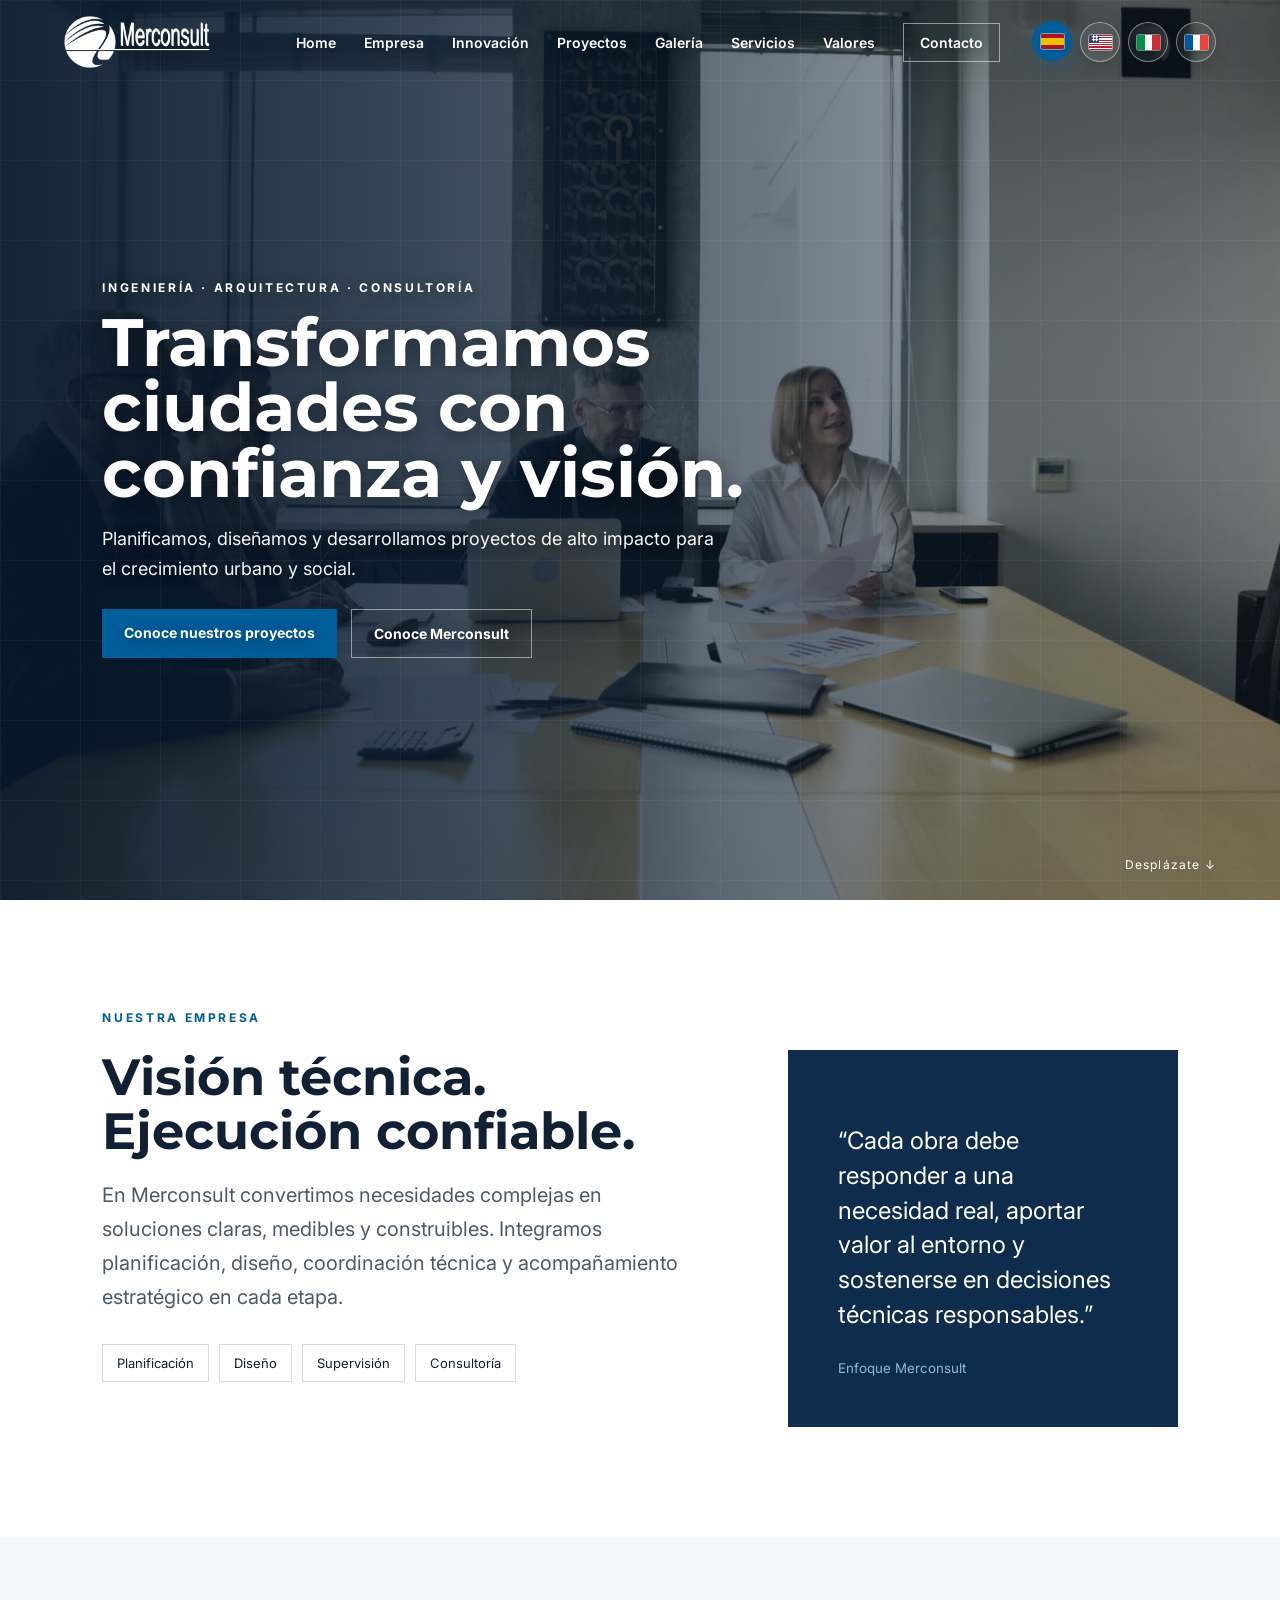
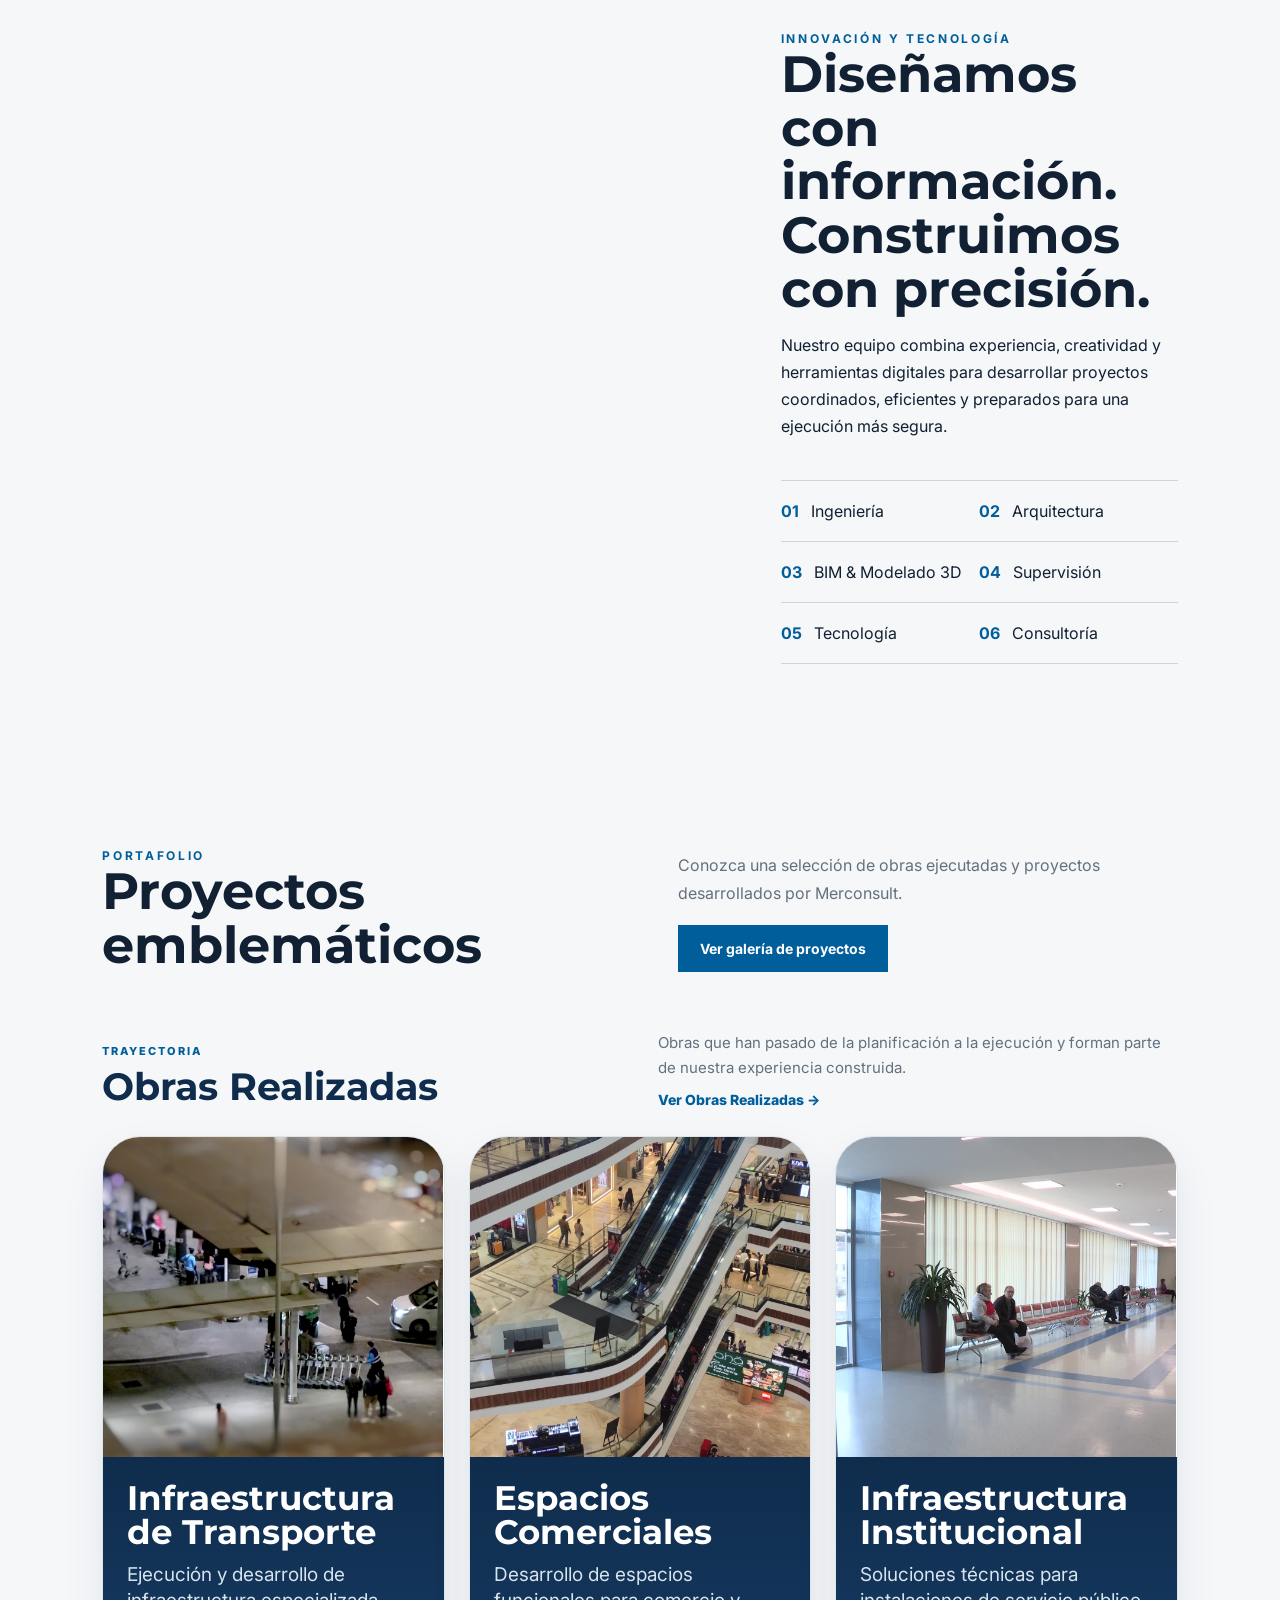
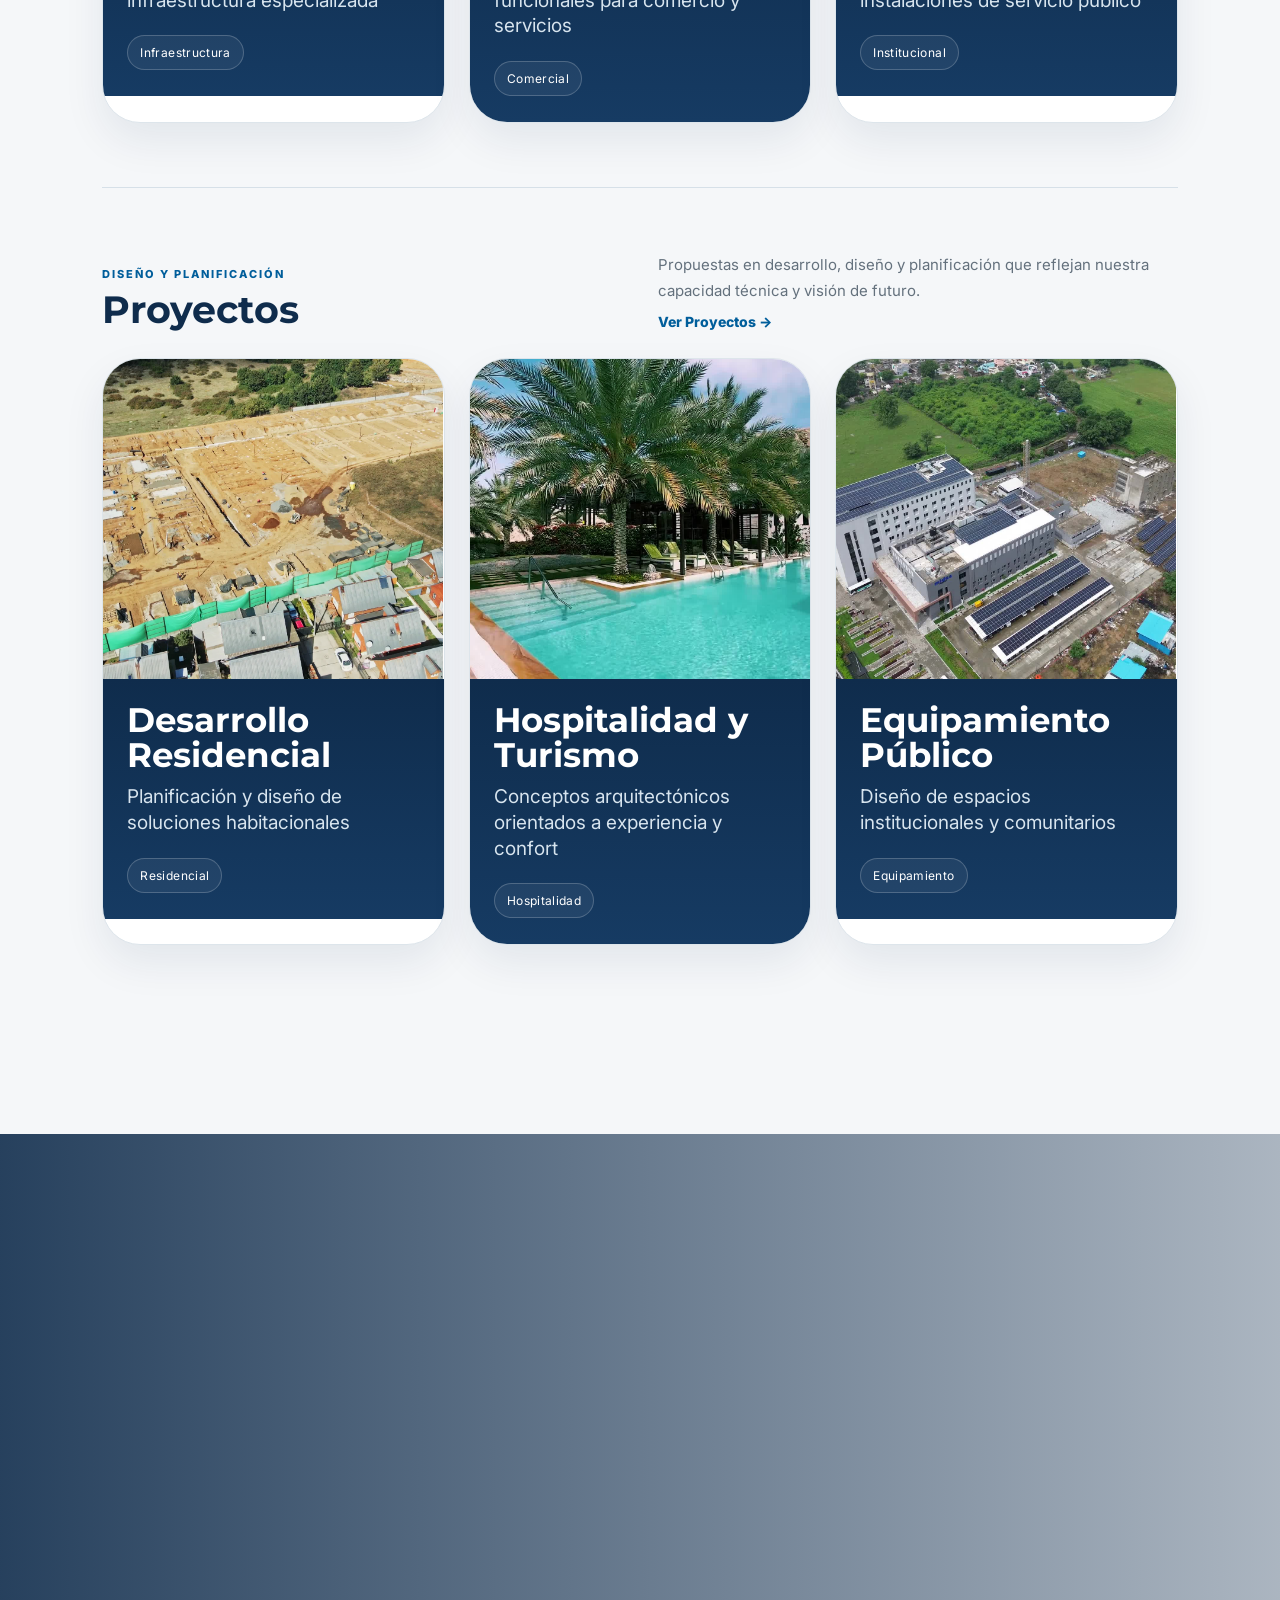
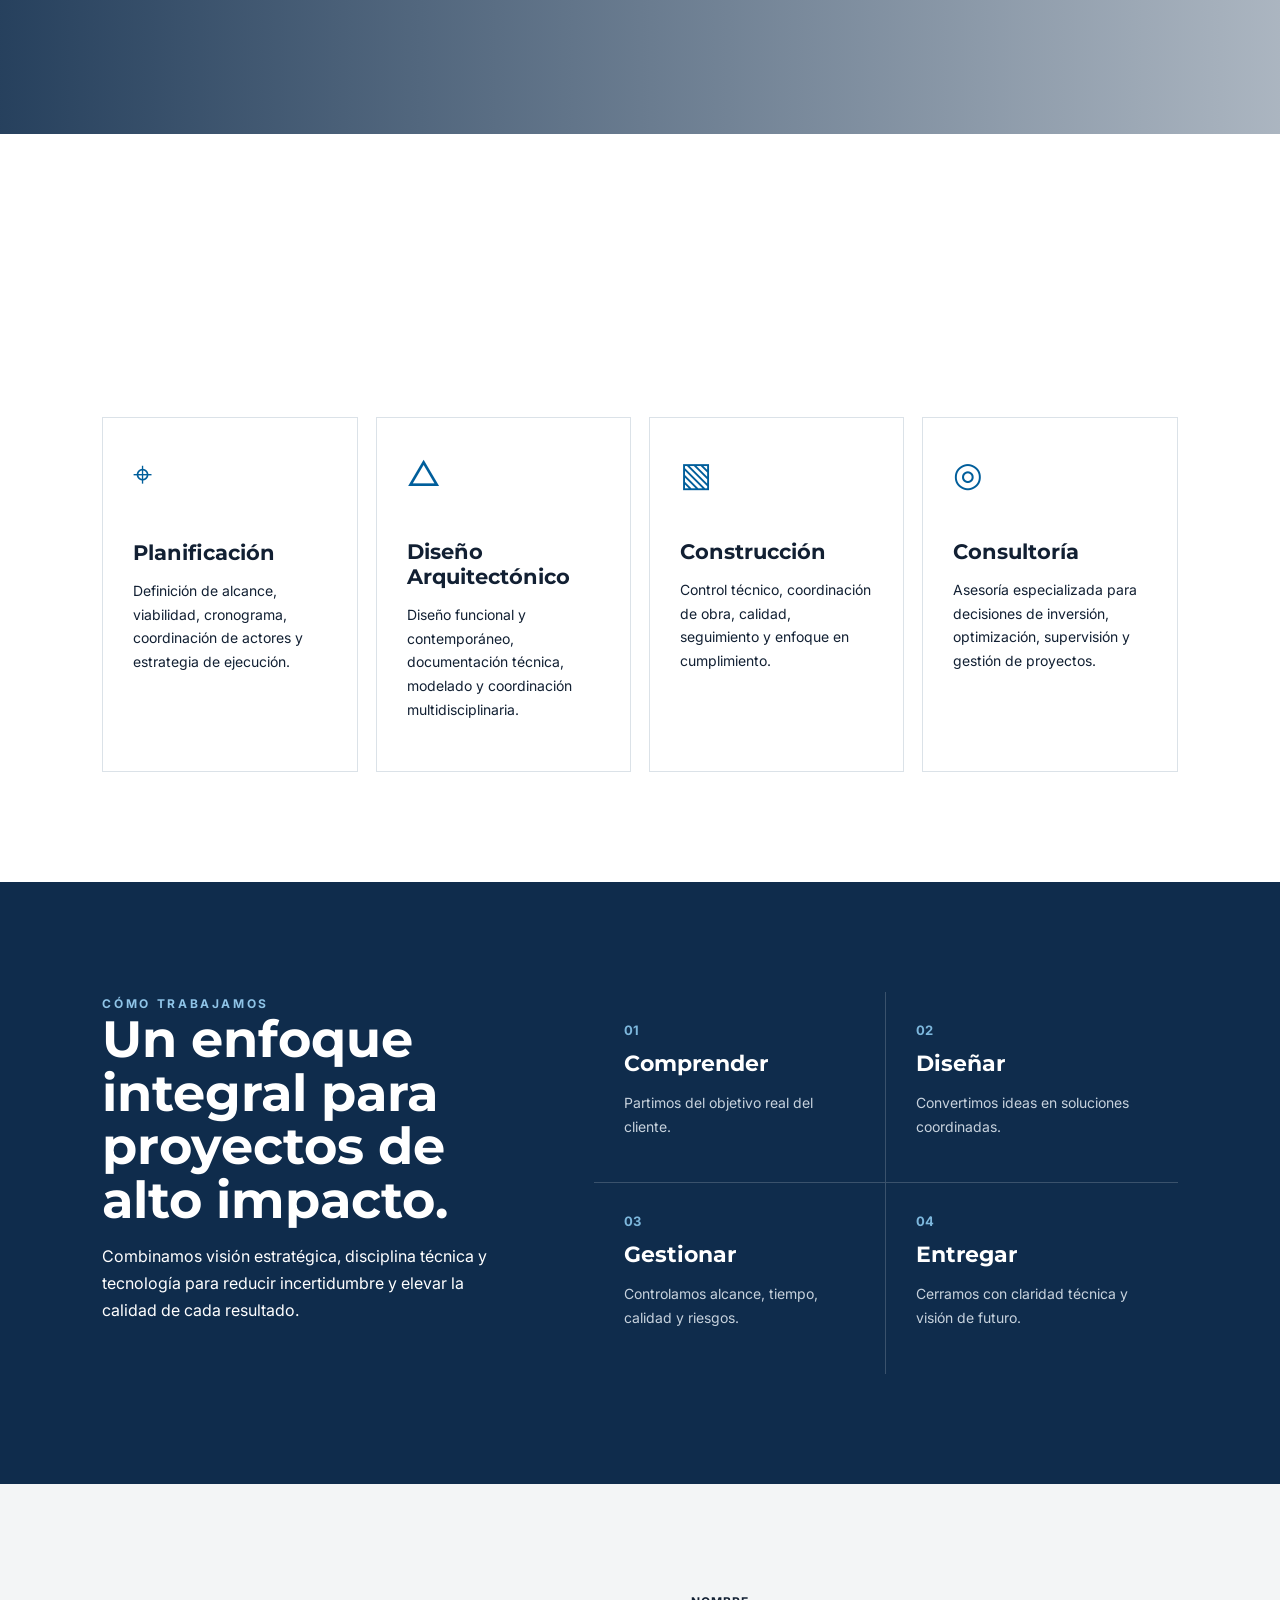
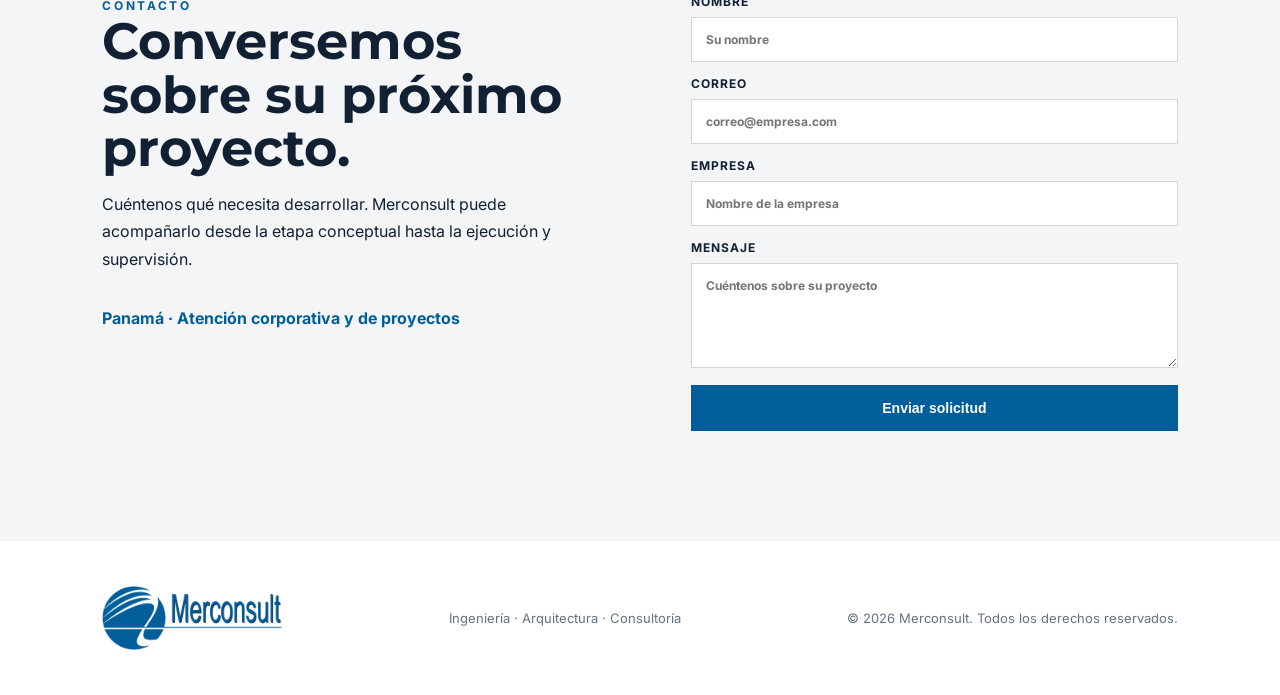
==== commit 6f038877: "Publicación completa de Merconsult" ====
--- a/index.html
+++ b/index.html
@@ -11,7 +11,7 @@
 <div class="portfolio-group reveal">
 <div class="portfolio-group-head"><div><span class="portfolio-group-kicker">Trayectoria</span><h3>Obras Realizadas</h3></div><div class="portfolio-group-side"><p>Obras que han pasado de la planificación a la ejecución y forman parte de nuestra experiencia construida.</p><a class="portfolio-link" href="galeria.html#obras-realizadas">Ver Obras Realizadas →</a></div></div>
 <div class="project-catalog">
-<a class="project-panel-link" href="galeria.html#obras-realizadas"><article class="project-panel"><div class="project-media"><video autoplay="" loop="" muted="" playsinline="" poster="img/posters/infraestructura-transporte.jpg" preload="metadata"><source src="video/portfolio/infraestructura-transporte.mp4" type="video/mp4"/></video></div><div class="project-info"><h3>Infraestructura de Transporte</h3><p class="project-line">Ejecución y desarrollo de infraestructura especializada</p><div class="project-meta"><span>Infraestructura</span></div></div></article></a>
+<a class="project-panel-link" href="galeria.html#hospital-luis-chicho-fabrega"><article class="project-panel"><div class="project-media"><video autoplay="" loop="" muted="" playsinline="" poster="img/posters/infraestructura-transporte.jpg" preload="metadata"><source src="video/portfolio/infraestructura-transporte.mp4" type="video/mp4"/></video></div><div class="project-info"><h3>Infraestructura de Transporte</h3><p class="project-line">Ejecución y desarrollo de infraestructura especializada</p><div class="project-meta"><span>Infraestructura</span></div></div></article></a>
 <a class="project-panel-link" href="galeria.html#obras-realizadas"><article class="project-panel"><div class="project-media"><video autoplay="" loop="" muted="" playsinline="" poster="img/posters/espacios-comerciales.jpg" preload="metadata"><source src="video/portfolio/espacios-comerciales.mp4" type="video/mp4"/></video></div><div class="project-info"><h3>Espacios Comerciales</h3><p class="project-line">Desarrollo de espacios funcionales para comercio y servicios</p><div class="project-meta"><span>Comercial</span></div></div></article></a>
 <a class="project-panel-link" href="galeria.html#obras-realizadas"><article class="project-panel"><div class="project-media"><video autoplay="" loop="" muted="" playsinline="" poster="img/posters/infraestructura-institucional.jpg" preload="metadata"><source src="video/portfolio/infraestructura-institucional.mp4" type="video/mp4"/></video></div><div class="project-info"><h3>Infraestructura Institucional</h3><p class="project-line">Soluciones técnicas para instalaciones de servicio público</p><div class="project-meta"><span>Institucional</span></div></div></article></a>
 </div></div>
--- a/css/styles.css
+++ b/css/styles.css
@@ -194,3 +194,40 @@
   .links > a:not(.nav-cta)::after{bottom:-4px}
   .links > a:not(.nav-cta):hover{color:var(--blue)!important}
 }
+
+
+/* v41 - Galería: textos más discretos para dar protagonismo a las fotografías */
+.gallery-card figcaption{
+  padding:14px 16px 13px;
+  background:linear-gradient(180deg,rgba(8,28,49,0) 0%,rgba(8,34,64,.72) 42%,rgba(8,34,64,.94) 100%);
+}
+.gallery-card figcaption span{
+  font-size:9px;
+  letter-spacing:.10em;
+  margin-bottom:5px;
+  opacity:.92;
+}
+.gallery-card figcaption h3{
+  margin:0;
+  font-size:16px;
+  line-height:1.18;
+  display:-webkit-box;
+  -webkit-line-clamp:2;
+  -webkit-box-orient:vertical;
+  overflow:hidden;
+}
+.gallery-card figcaption p{
+  display:none;
+}
+.gallery-category-alt .gallery-card figcaption{
+  background:linear-gradient(180deg,rgba(7,24,41,0) 0%,rgba(8,34,64,.72) 42%,rgba(8,34,64,.95) 100%);
+}
+@media(max-width:560px){
+  .gallery-card figcaption{padding:12px 14px 11px}
+  .gallery-card figcaption h3{font-size:15px}
+  .gallery-card figcaption span{font-size:8.5px;margin-bottom:4px}
+}
+
+
+/* Ajuste de anclas de Obras/Proyectos bajo el menú fijo */
+#obras-realizadas,#proyectos-galeria,#completed-works,#gallery-projects,#opere-realizzate,#progetti-galleria,#ouvrages-realises,#projets-galerie{scroll-margin-top:84px}
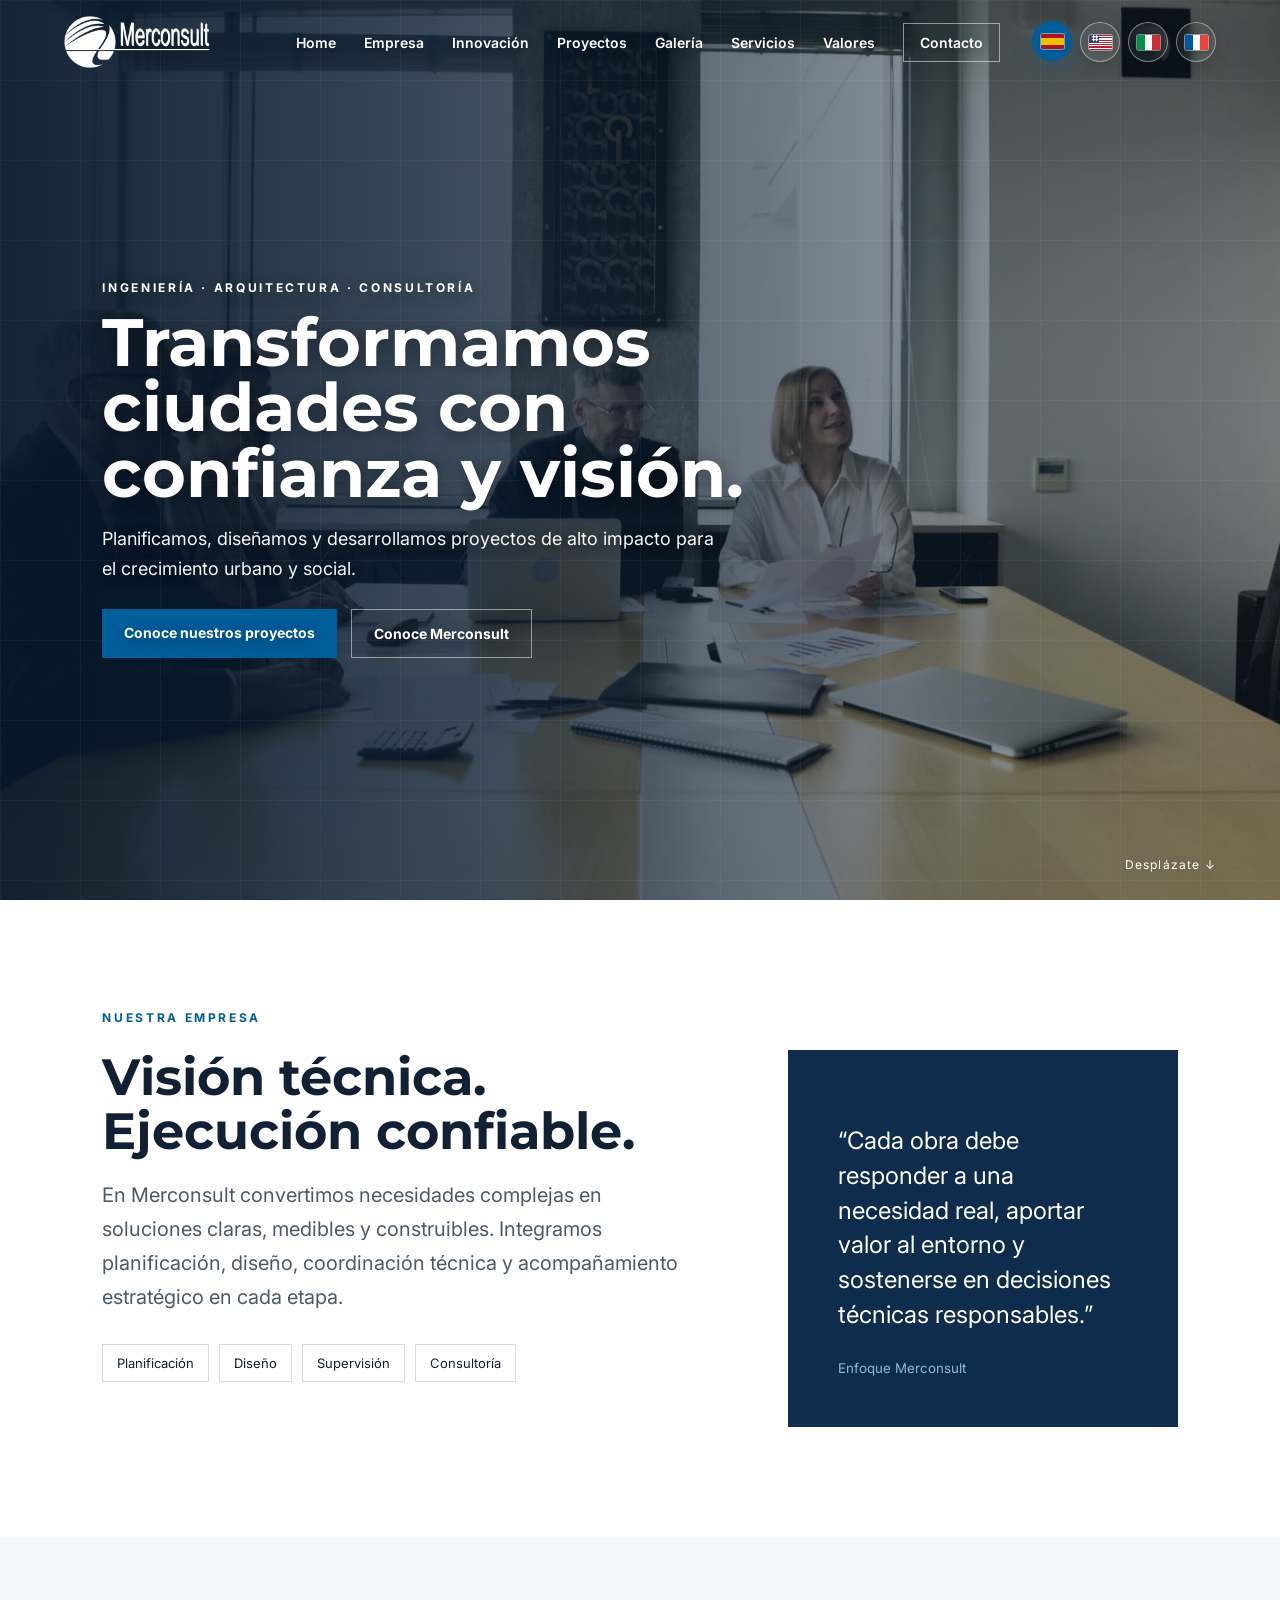
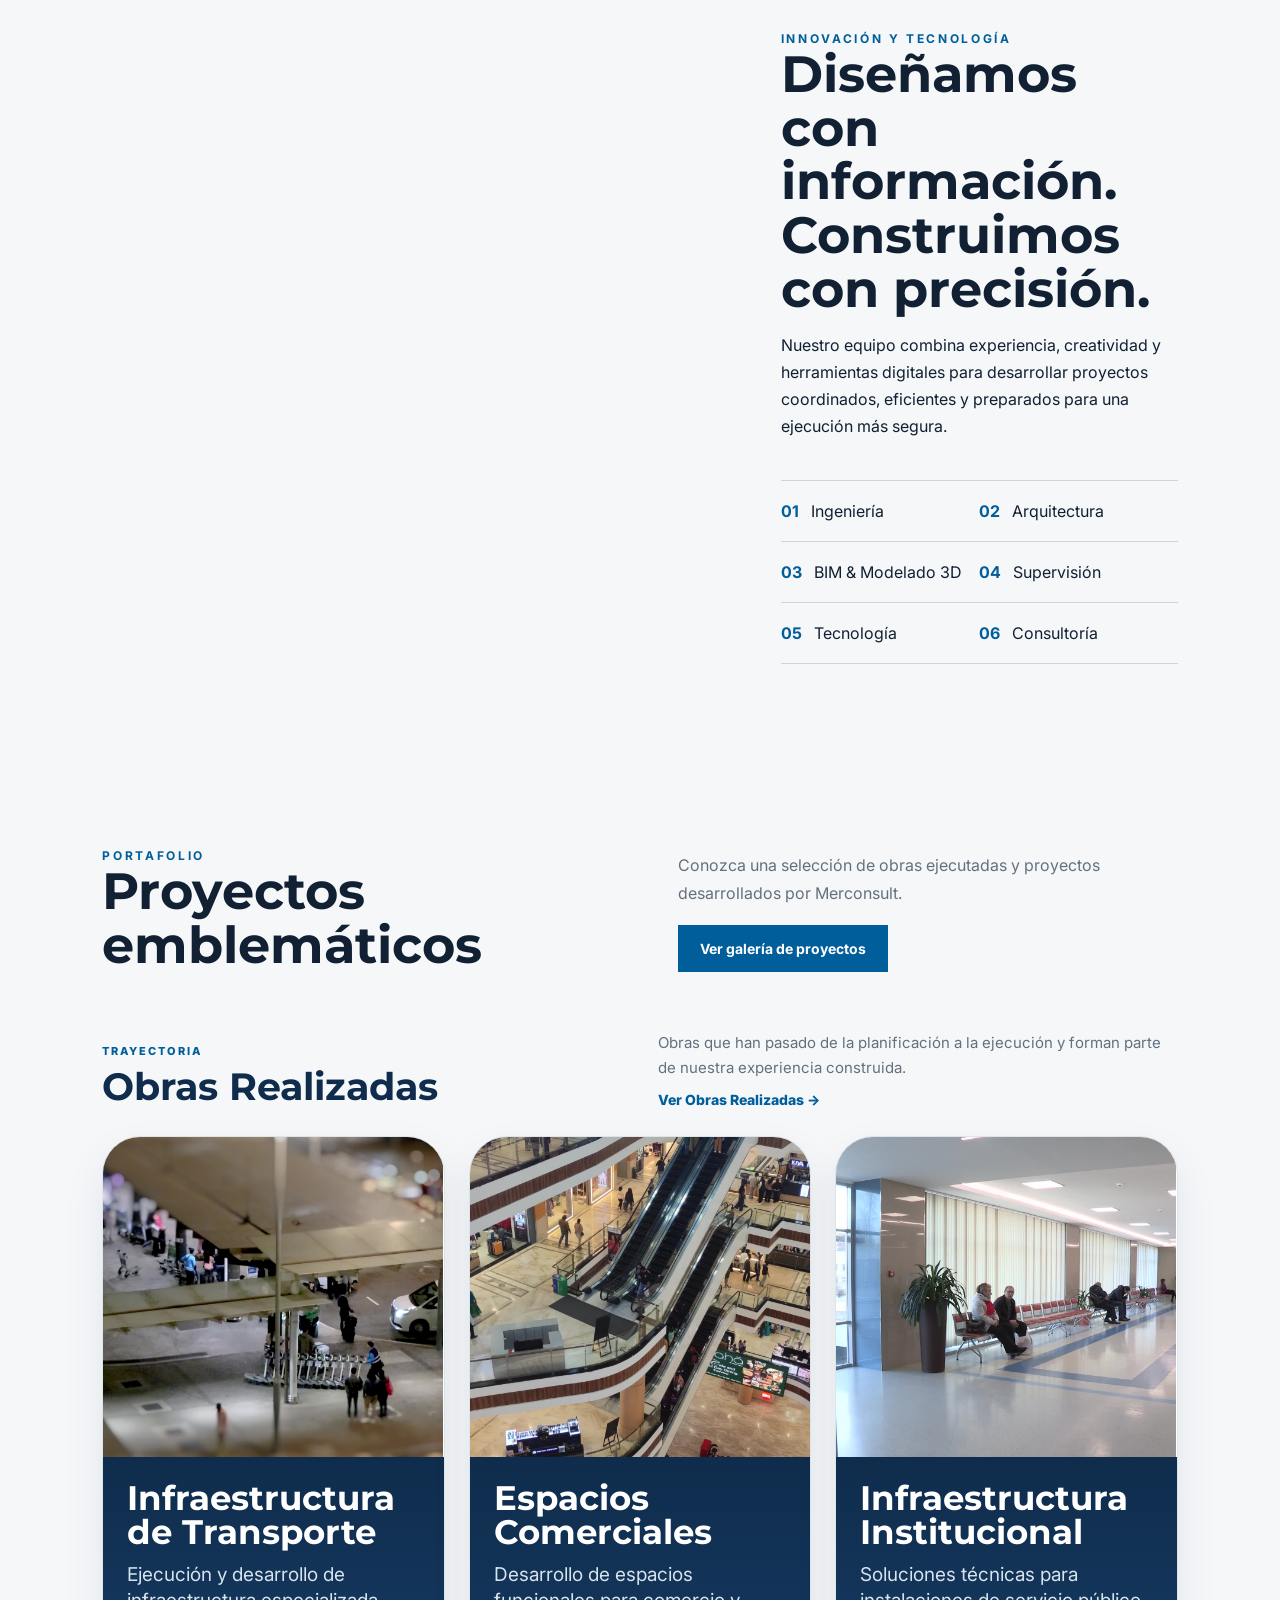
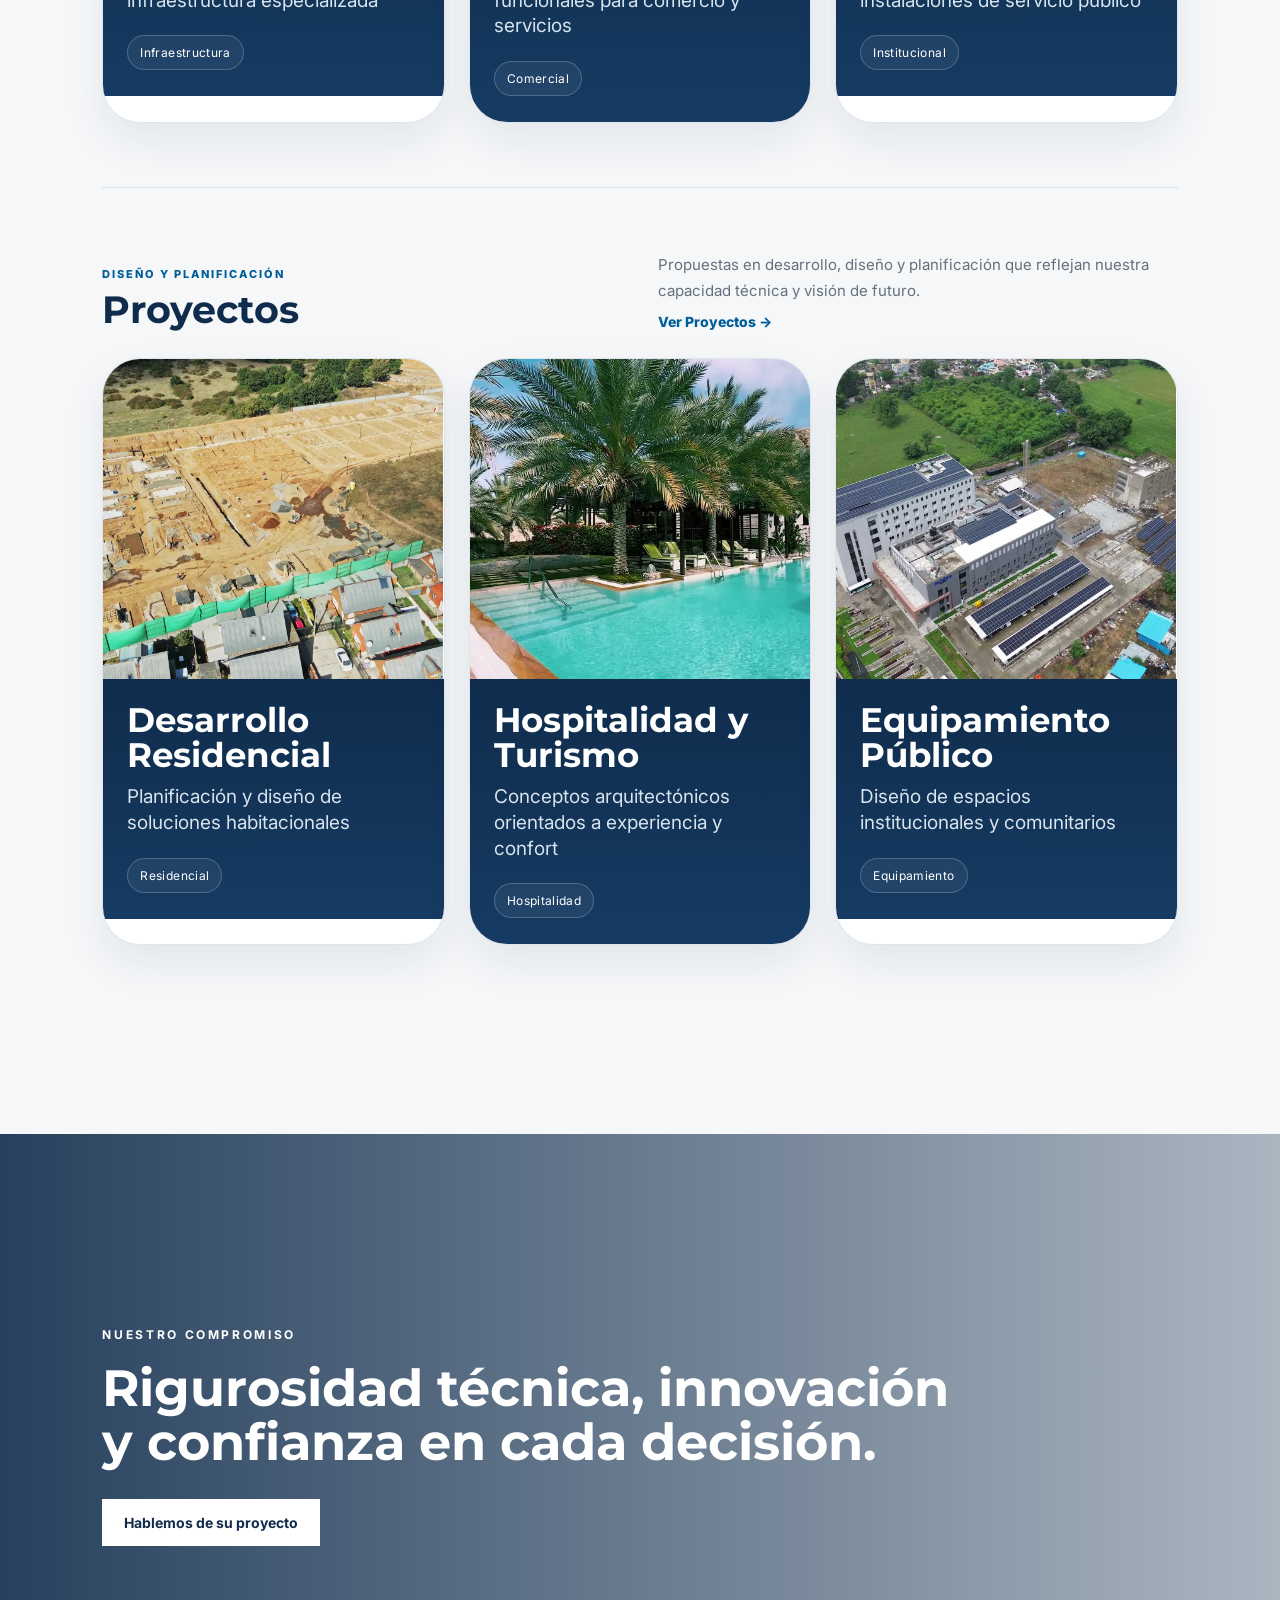
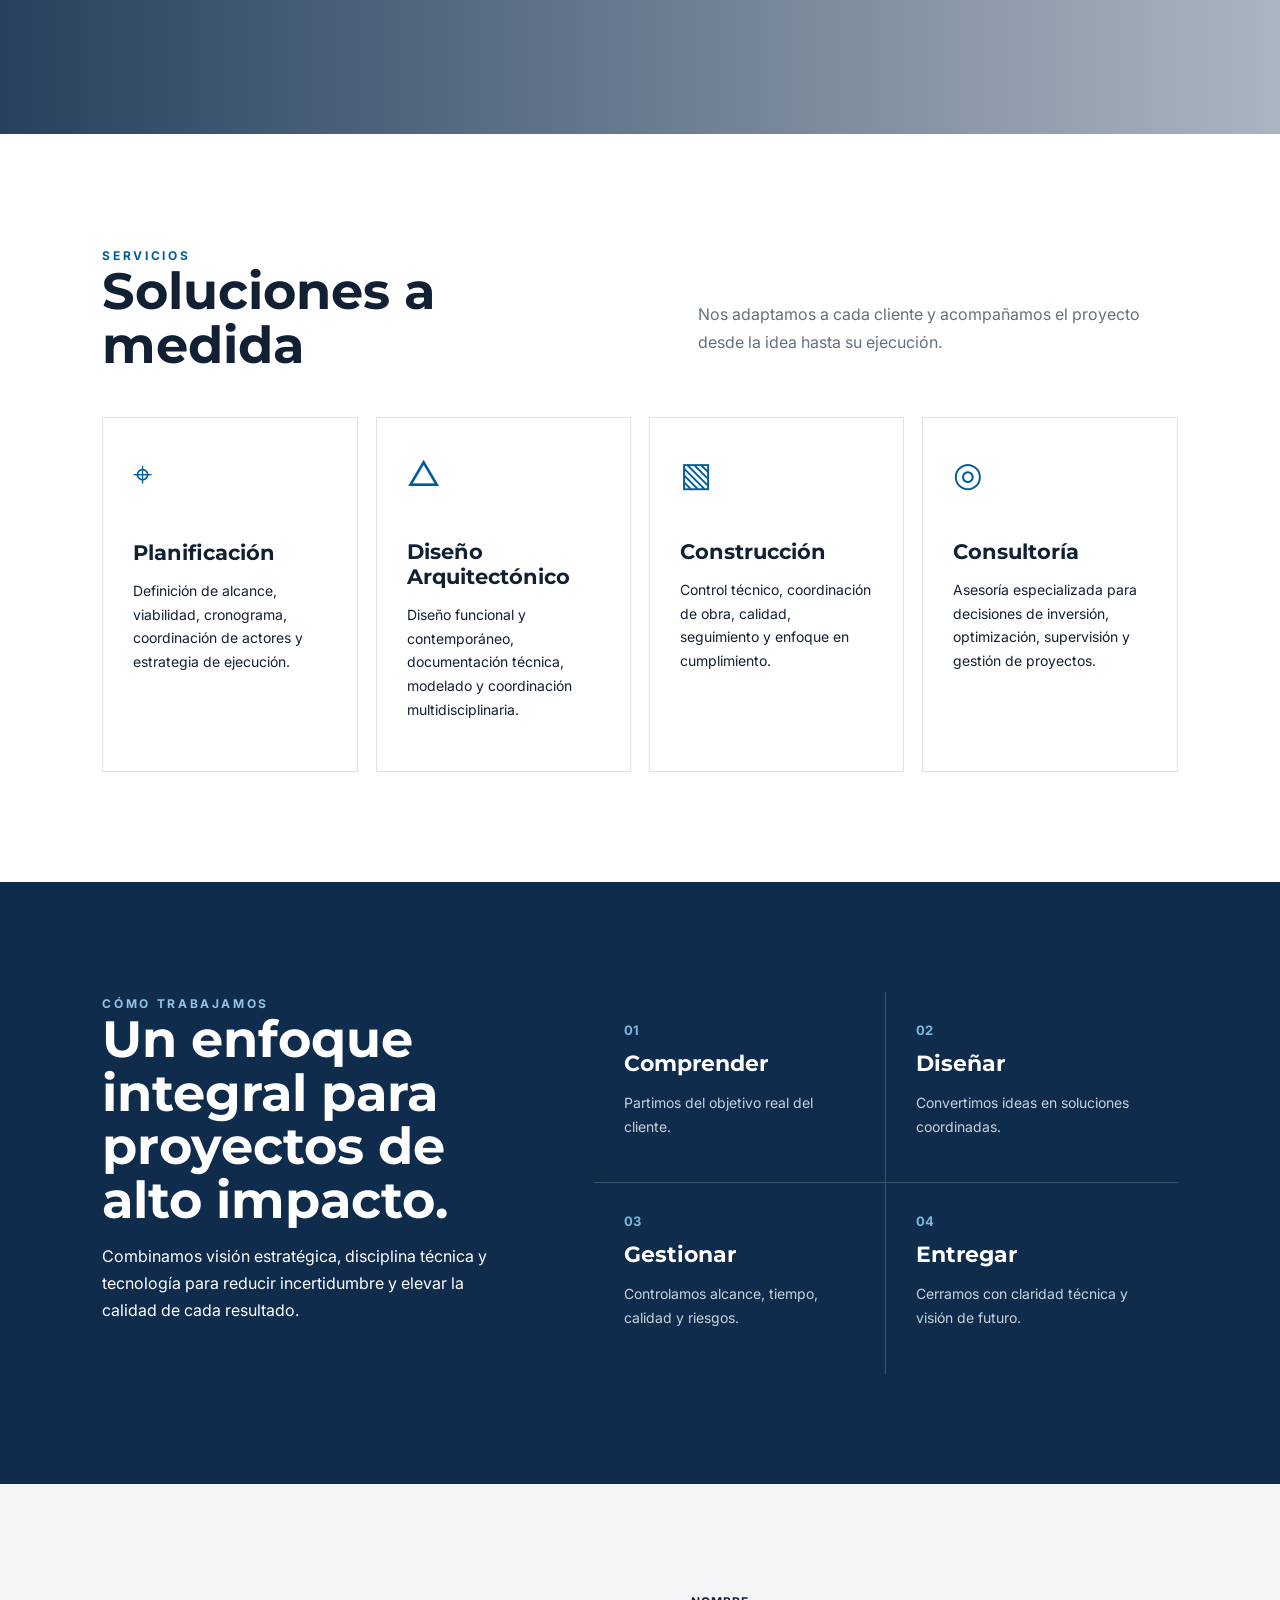
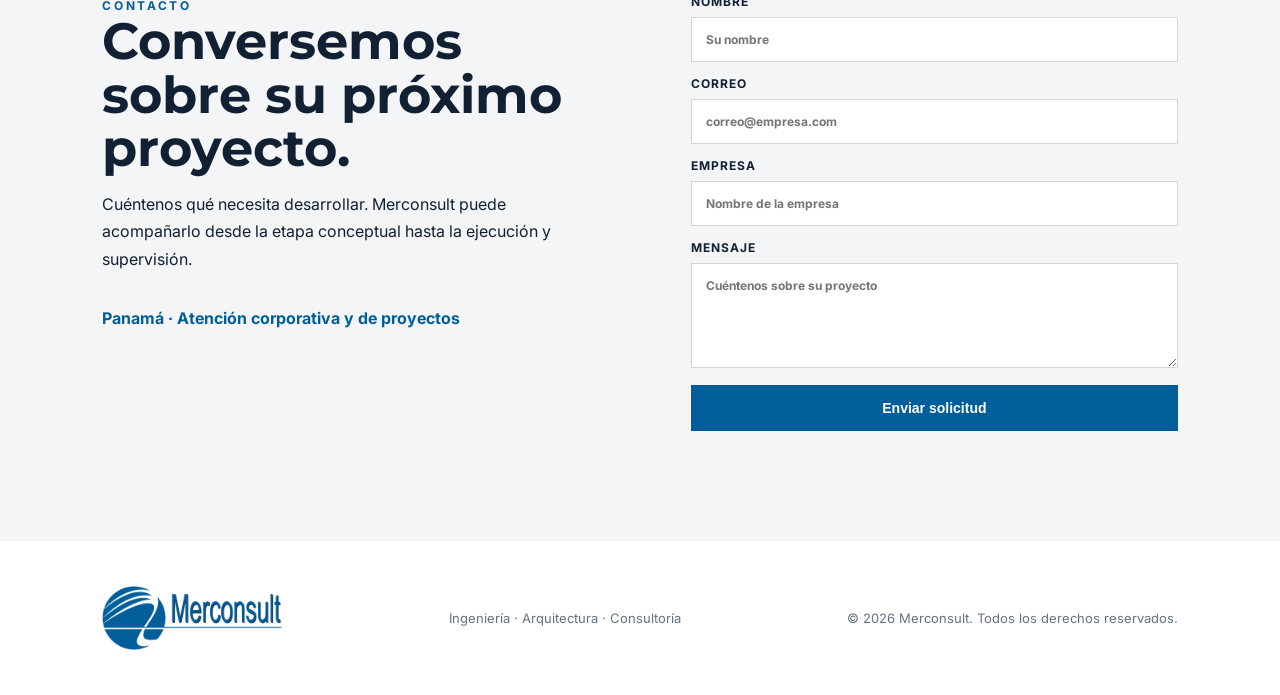
==== commit 17e9837d: "Publicación completa de Merconsult" ====
--- a/index.html
+++ b/index.html
@@ -11,16 +11,16 @@
 <div class="portfolio-group reveal">
 <div class="portfolio-group-head"><div><span class="portfolio-group-kicker">Trayectoria</span><h3>Obras Realizadas</h3></div><div class="portfolio-group-side"><p>Obras que han pasado de la planificación a la ejecución y forman parte de nuestra experiencia construida.</p><a class="portfolio-link" href="galeria.html#obras-realizadas">Ver Obras Realizadas →</a></div></div>
 <div class="project-catalog">
-<a class="project-panel-link" href="galeria.html#hospital-luis-chicho-fabrega"><article class="project-panel"><div class="project-media"><video autoplay="" loop="" muted="" playsinline="" poster="img/posters/infraestructura-transporte.jpg" preload="metadata"><source src="video/portfolio/infraestructura-transporte.mp4" type="video/mp4"/></video></div><div class="project-info"><h3>Infraestructura de Transporte</h3><p class="project-line">Ejecución y desarrollo de infraestructura especializada</p><div class="project-meta"><span>Infraestructura</span></div></div></article></a>
+<a class="project-panel-link" href="galeria.html#terminal-de-santiago"><article class="project-panel"><div class="project-media"><video autoplay="" loop="" muted="" playsinline="" poster="img/posters/infraestructura-transporte.jpg" preload="metadata"><source src="video/portfolio/infraestructura-transporte.mp4" type="video/mp4"/></video></div><div class="project-info"><h3>Infraestructura de Transporte</h3><p class="project-line">Ejecución y desarrollo de infraestructura especializada</p><div class="project-meta"><span>Infraestructura</span></div></div></article></a>
 <a class="project-panel-link" href="galeria.html#obras-realizadas"><article class="project-panel"><div class="project-media"><video autoplay="" loop="" muted="" playsinline="" poster="img/posters/espacios-comerciales.jpg" preload="metadata"><source src="video/portfolio/espacios-comerciales.mp4" type="video/mp4"/></video></div><div class="project-info"><h3>Espacios Comerciales</h3><p class="project-line">Desarrollo de espacios funcionales para comercio y servicios</p><div class="project-meta"><span>Comercial</span></div></div></article></a>
-<a class="project-panel-link" href="galeria.html#obras-realizadas"><article class="project-panel"><div class="project-media"><video autoplay="" loop="" muted="" playsinline="" poster="img/posters/infraestructura-institucional.jpg" preload="metadata"><source src="video/portfolio/infraestructura-institucional.mp4" type="video/mp4"/></video></div><div class="project-info"><h3>Infraestructura Institucional</h3><p class="project-line">Soluciones técnicas para instalaciones de servicio público</p><div class="project-meta"><span>Institucional</span></div></div></article></a>
+<a class="project-panel-link" href="galeria.html#hospital-luis-chicho-fabrega"><article class="project-panel"><div class="project-media"><video autoplay="" loop="" muted="" playsinline="" poster="img/posters/infraestructura-institucional.jpg" preload="metadata"><source src="video/portfolio/infraestructura-institucional.mp4" type="video/mp4"/></video></div><div class="project-info"><h3>Infraestructura Institucional</h3><p class="project-line">Soluciones técnicas para instalaciones de servicio público</p><div class="project-meta"><span>Institucional</span></div></div></article></a>
 </div></div>
 <div class="portfolio-group portfolio-group-projects reveal">
 <div class="portfolio-group-head"><div><span class="portfolio-group-kicker">Diseño y planificación</span><h3>Proyectos</h3></div><div class="portfolio-group-side"><p>Propuestas en desarrollo, diseño y planificación que reflejan nuestra capacidad técnica y visión de futuro.</p><a class="portfolio-link" href="galeria.html#proyectos-galeria">Ver Proyectos →</a></div></div>
 <div class="project-catalog">
-<a class="project-panel-link" href="galeria.html#proyectos-galeria"><article class="project-panel"><div class="project-media"><video autoplay="" loop="" muted="" playsinline="" poster="img/posters/desarrollo-residencial.jpg" preload="metadata"><source src="video/portfolio/desarrollo-residencial.mp4" type="video/mp4"/></video></div><div class="project-info"><h3>Desarrollo Residencial</h3><p class="project-line">Planificación y diseño de soluciones habitacionales</p><div class="project-meta"><span>Residencial</span></div></div></article></a>
-<a class="project-panel-link" href="galeria.html#proyectos-galeria"><article class="project-panel"><div class="project-media"><video autoplay="" loop="" muted="" playsinline="" poster="img/posters/hospitalidad-turismo.jpg" preload="metadata"><source src="video/portfolio/hospitalidad-turismo.mp4" type="video/mp4"/></video></div><div class="project-info"><h3>Hospitalidad y Turismo</h3><p class="project-line">Conceptos arquitectónicos orientados a experiencia y confort</p><div class="project-meta"><span>Hospitalidad</span></div></div></article></a>
-<a class="project-panel-link" href="galeria.html#proyectos-galeria"><article class="project-panel"><div class="project-media"><video autoplay="" loop="" muted="" playsinline="" poster="img/posters/equipamiento-publico.jpg" preload="metadata"><source src="video/portfolio/equipamiento-publico.mp4" type="video/mp4"/></video></div><div class="project-info"><h3>Equipamiento Público</h3><p class="project-line">Diseño de espacios institucionales y comunitarios</p><div class="project-meta"><span>Equipamiento</span></div></div></article></a>
+<a class="project-panel-link" href="galeria.html#urbanizacion-ptaluna"><article class="project-panel"><div class="project-media"><video autoplay="" loop="" muted="" playsinline="" poster="img/posters/desarrollo-residencial.jpg" preload="metadata"><source src="video/portfolio/desarrollo-residencial.mp4" type="video/mp4"/></video></div><div class="project-info"><h3>Desarrollo Residencial</h3><p class="project-line">Planificación y diseño de soluciones habitacionales</p><div class="project-meta"><span>Residencial</span></div></div></article></a>
+<a class="project-panel-link" href="galeria.html#residencial-de-retiro-en-coronado"><article class="project-panel"><div class="project-media"><video autoplay="" loop="" muted="" playsinline="" poster="img/posters/hospitalidad-turismo.jpg" preload="metadata"><source src="video/portfolio/hospitalidad-turismo.mp4" type="video/mp4"/></video></div><div class="project-info"><h3>Hospitalidad y Turismo</h3><p class="project-line">Conceptos arquitectónicos orientados a experiencia y confort</p><div class="project-meta"><span>Hospitalidad</span></div></div></article></a>
+<a class="project-panel-link" href="galeria.html#hospital-luis-chicho-fabrega"><article class="project-panel"><div class="project-media"><video autoplay="" loop="" muted="" playsinline="" poster="img/posters/equipamiento-publico.jpg" preload="metadata"><source src="video/portfolio/equipamiento-publico.mp4" type="video/mp4"/></video></div><div class="project-info"><h3>Equipamiento Público</h3><p class="project-line">Diseño de espacios institucionales y comunitarios</p><div class="project-meta"><span>Equipamiento</span></div></div></article></a>
 </div></div>
 <div class="project-actions reveal"><a class="btn primary" href="galeria.html">Explorar galería completa</a></div>
 </section>
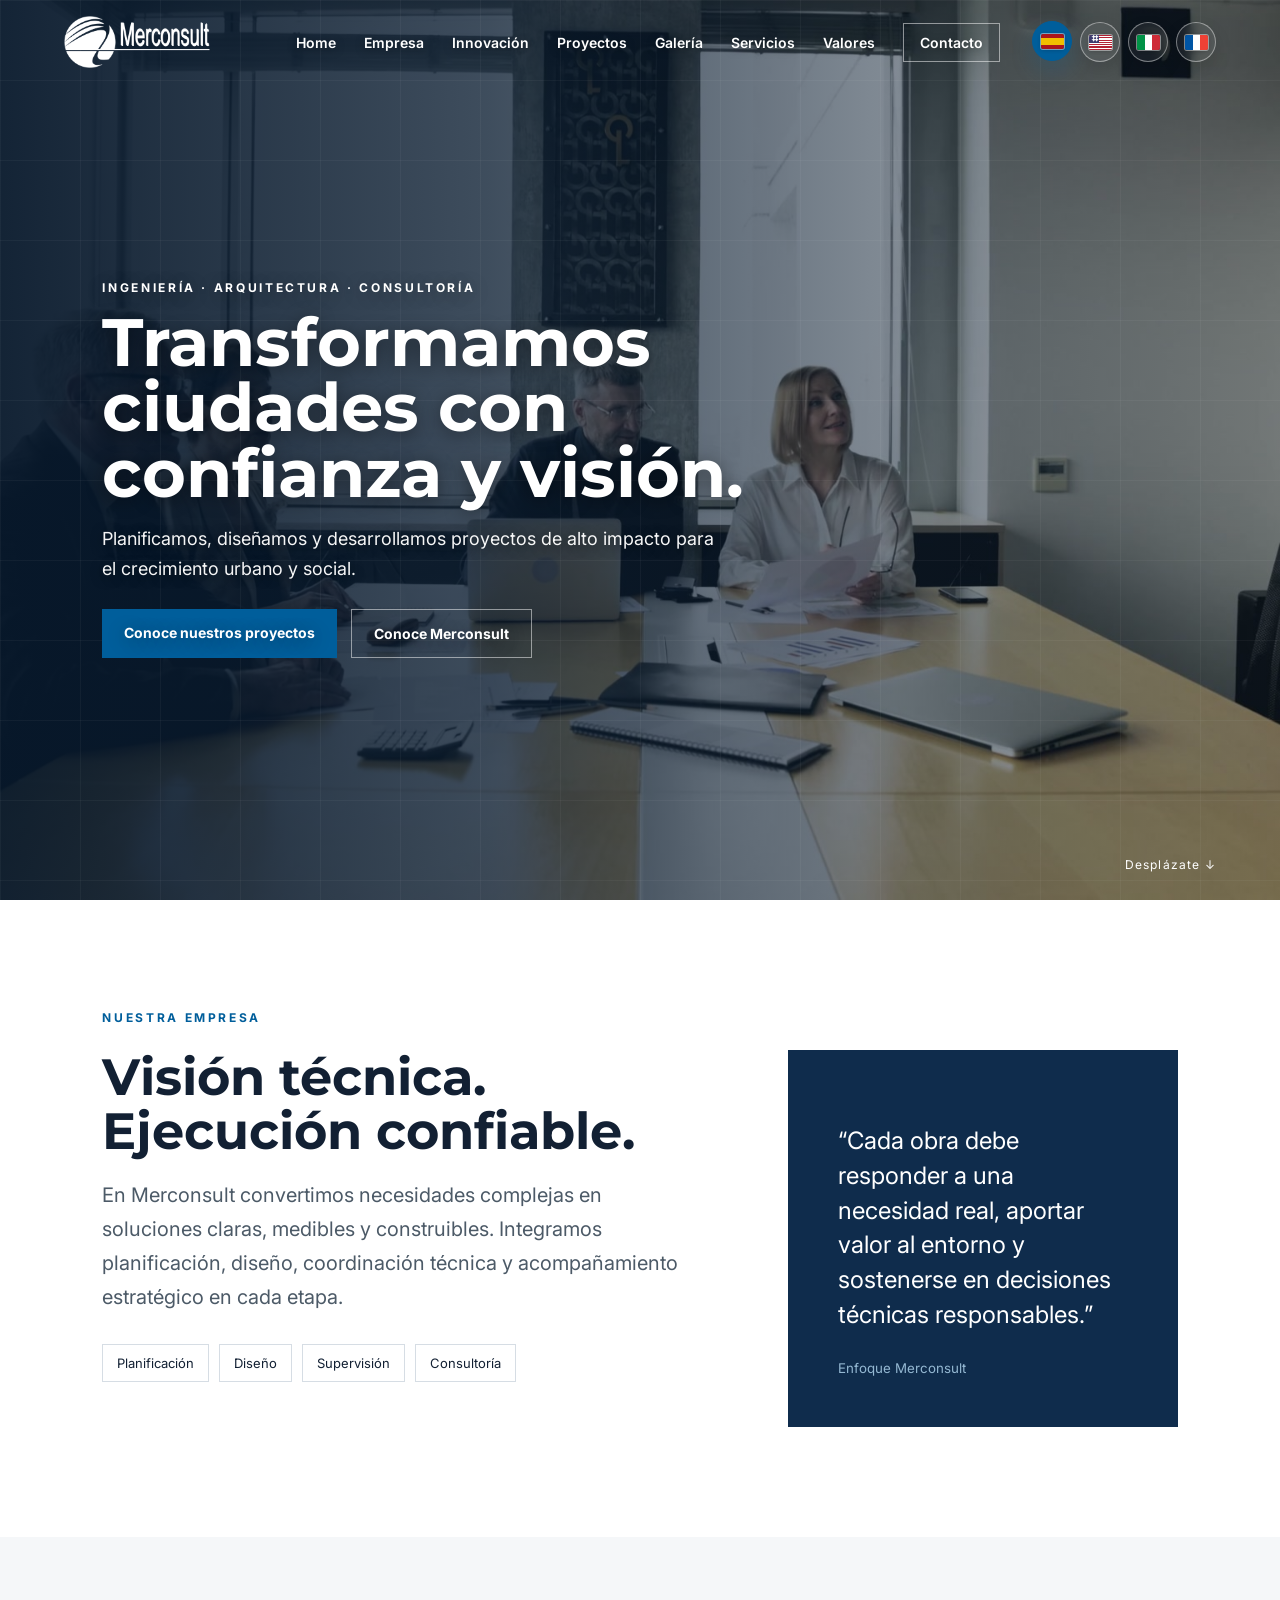
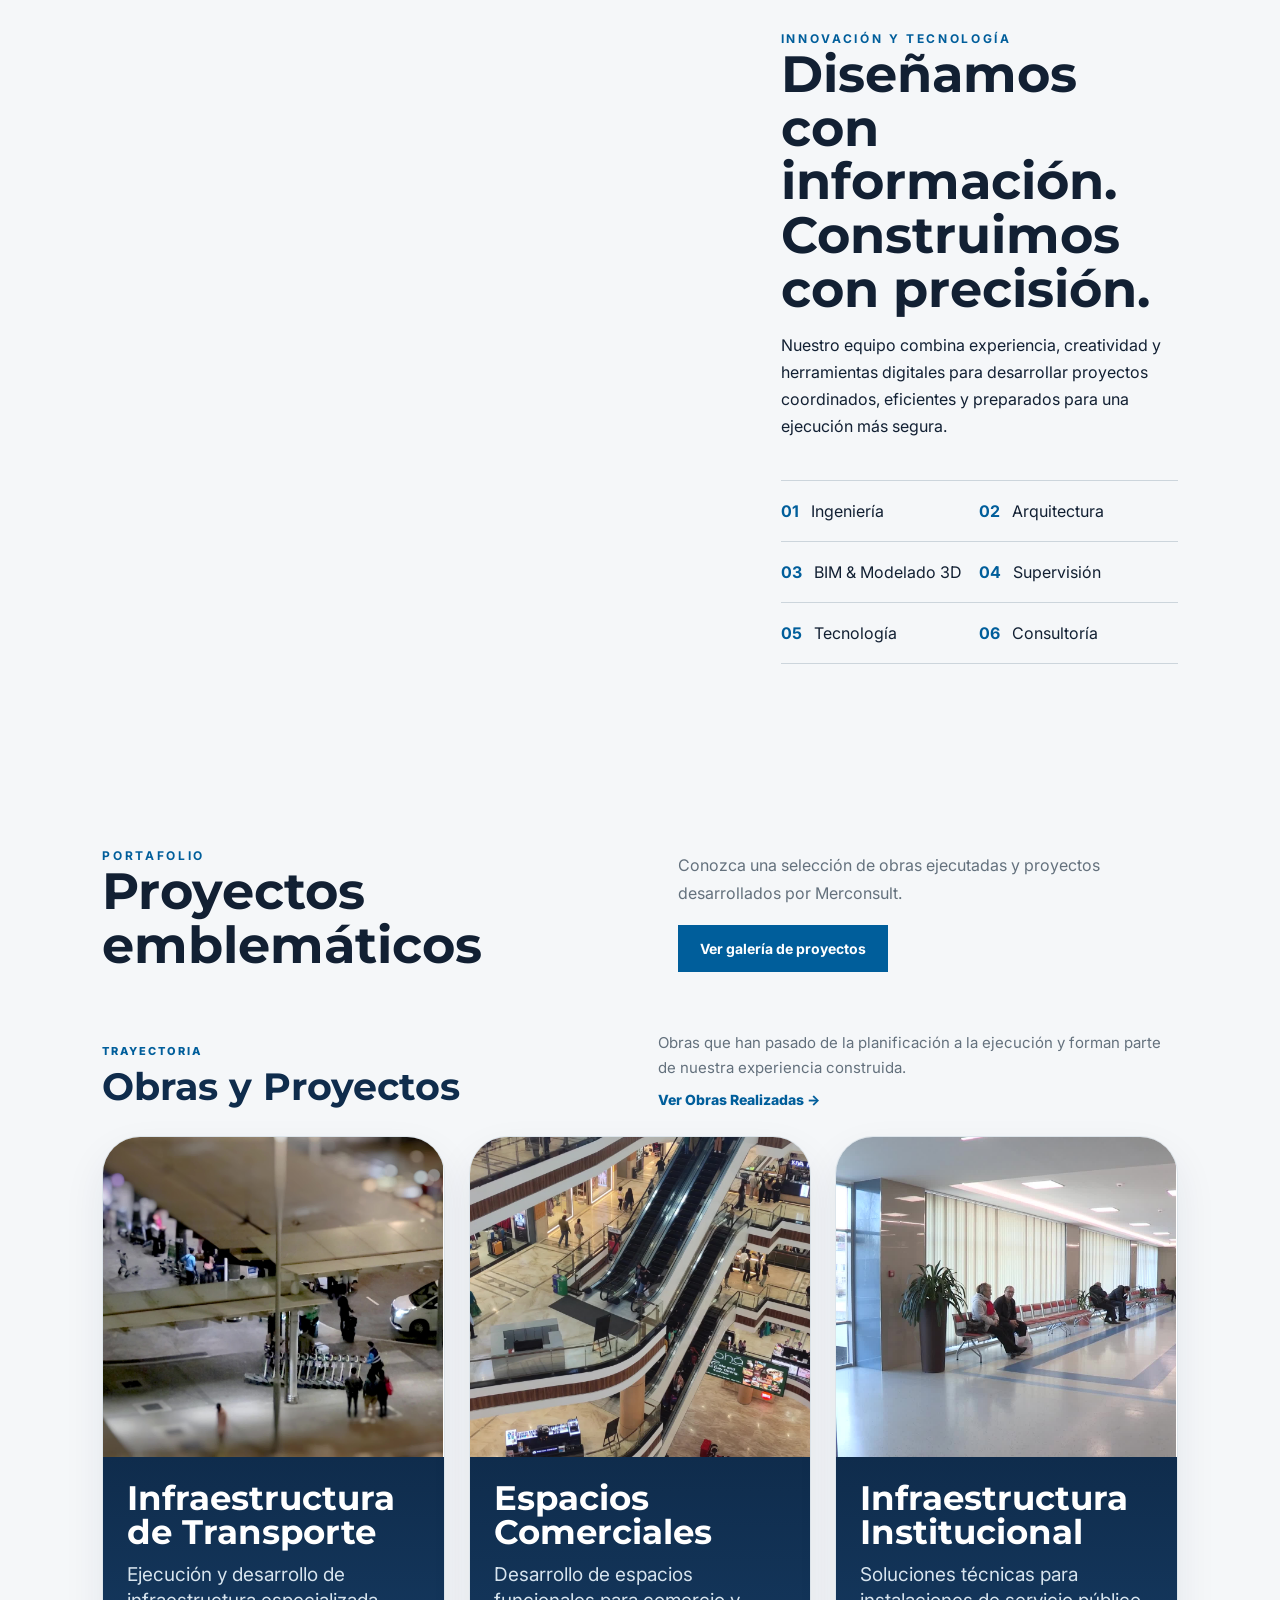
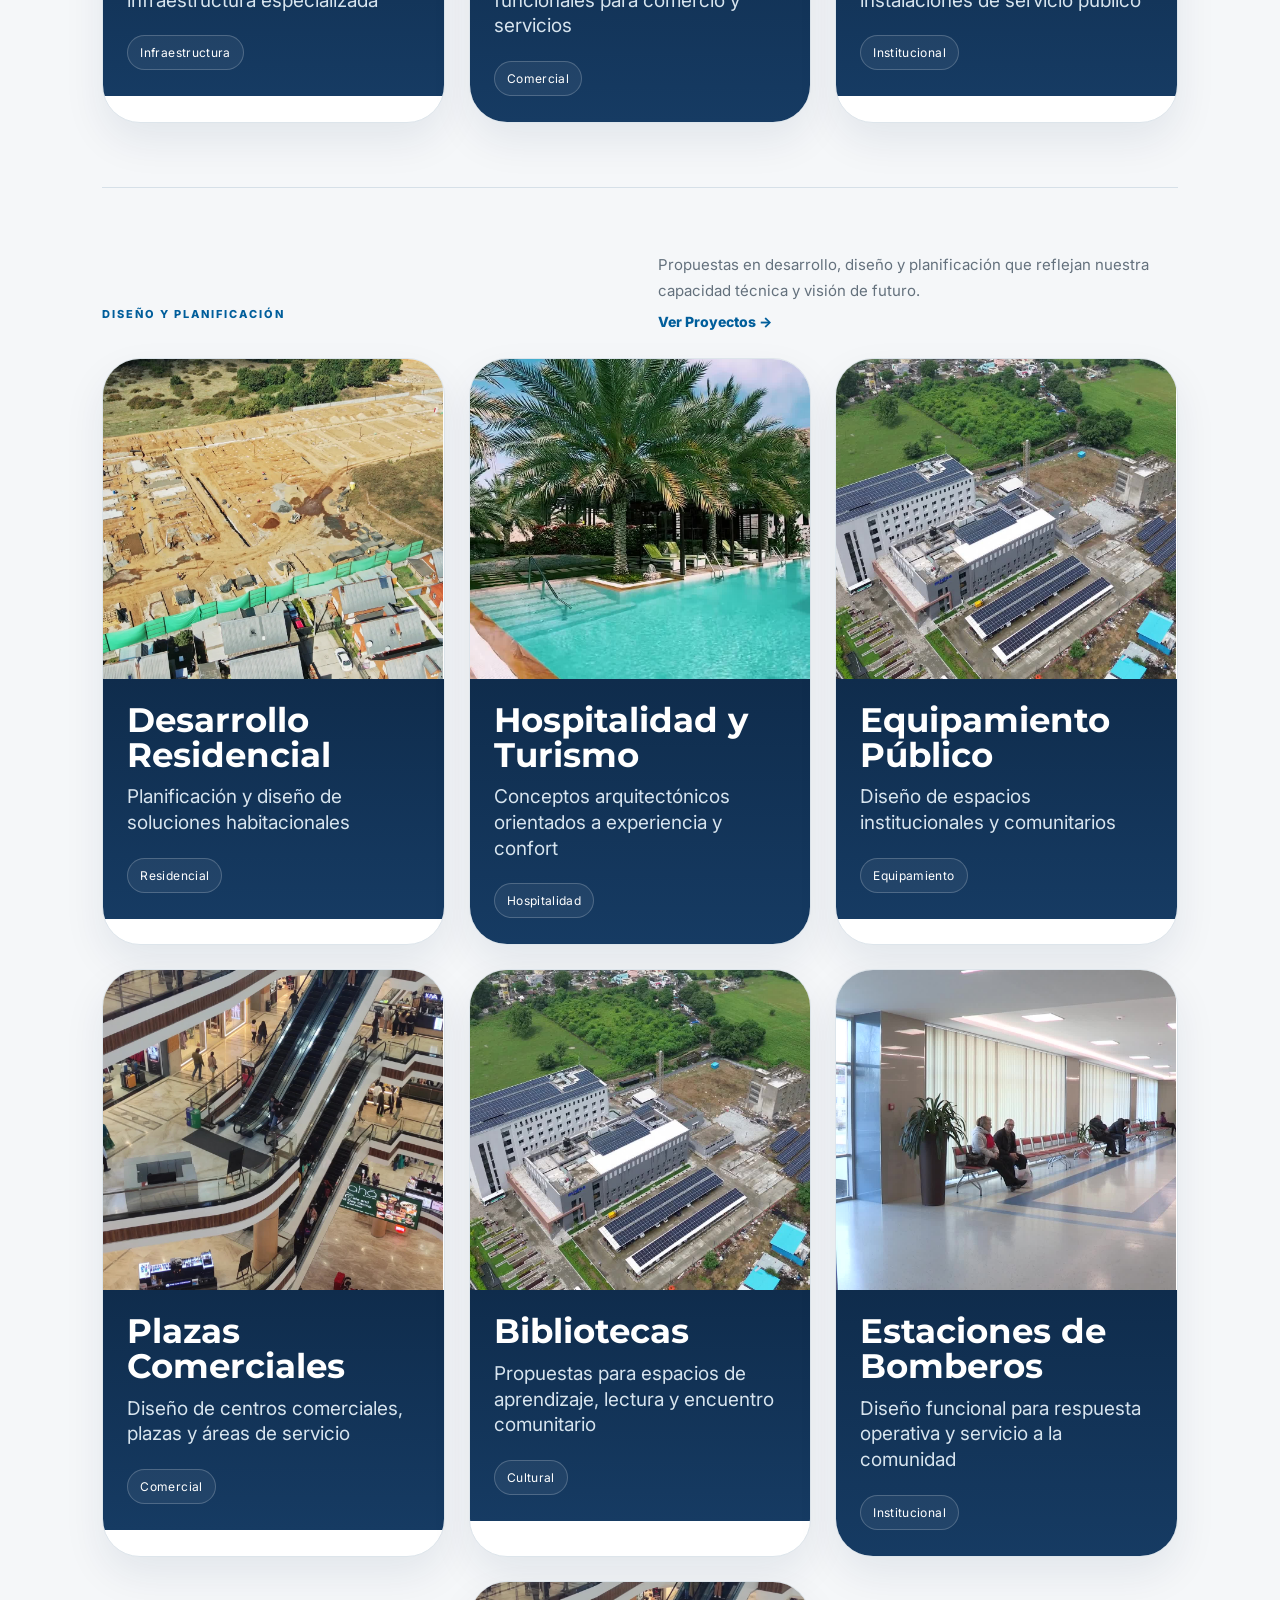
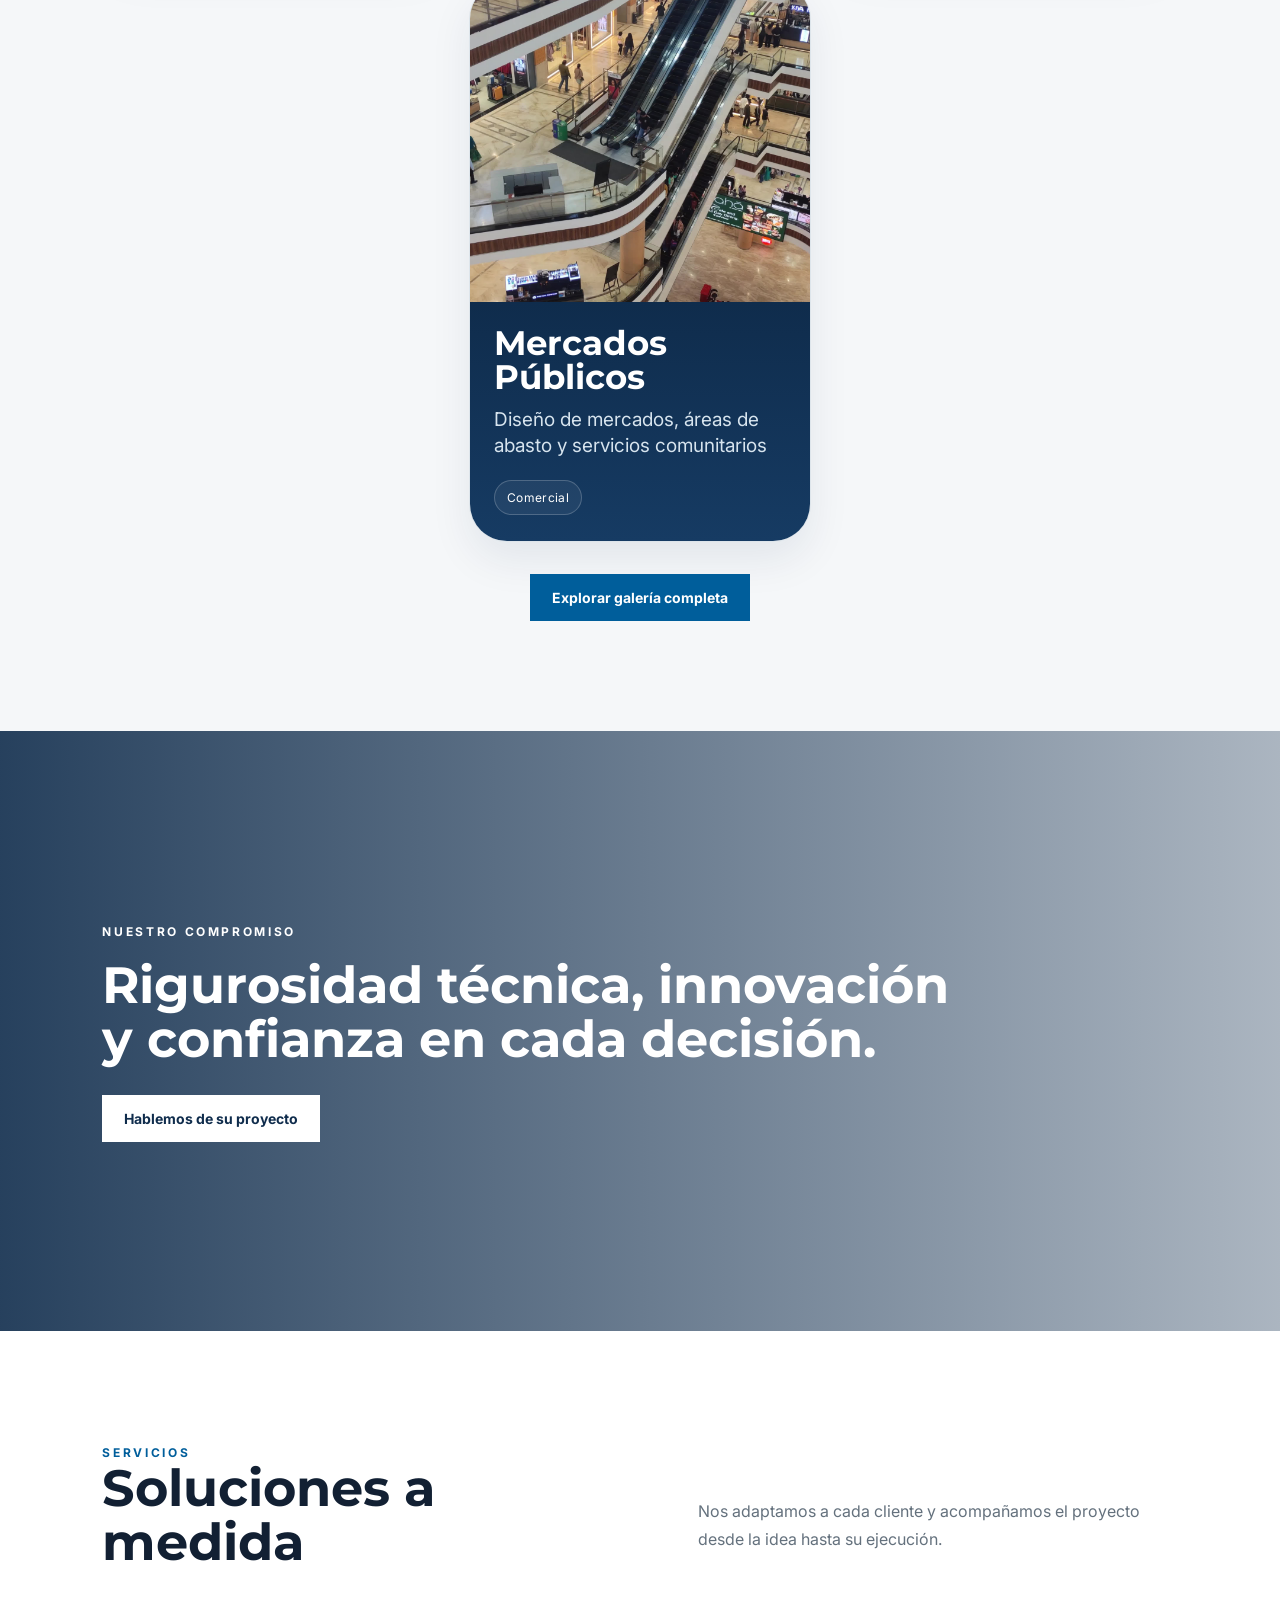
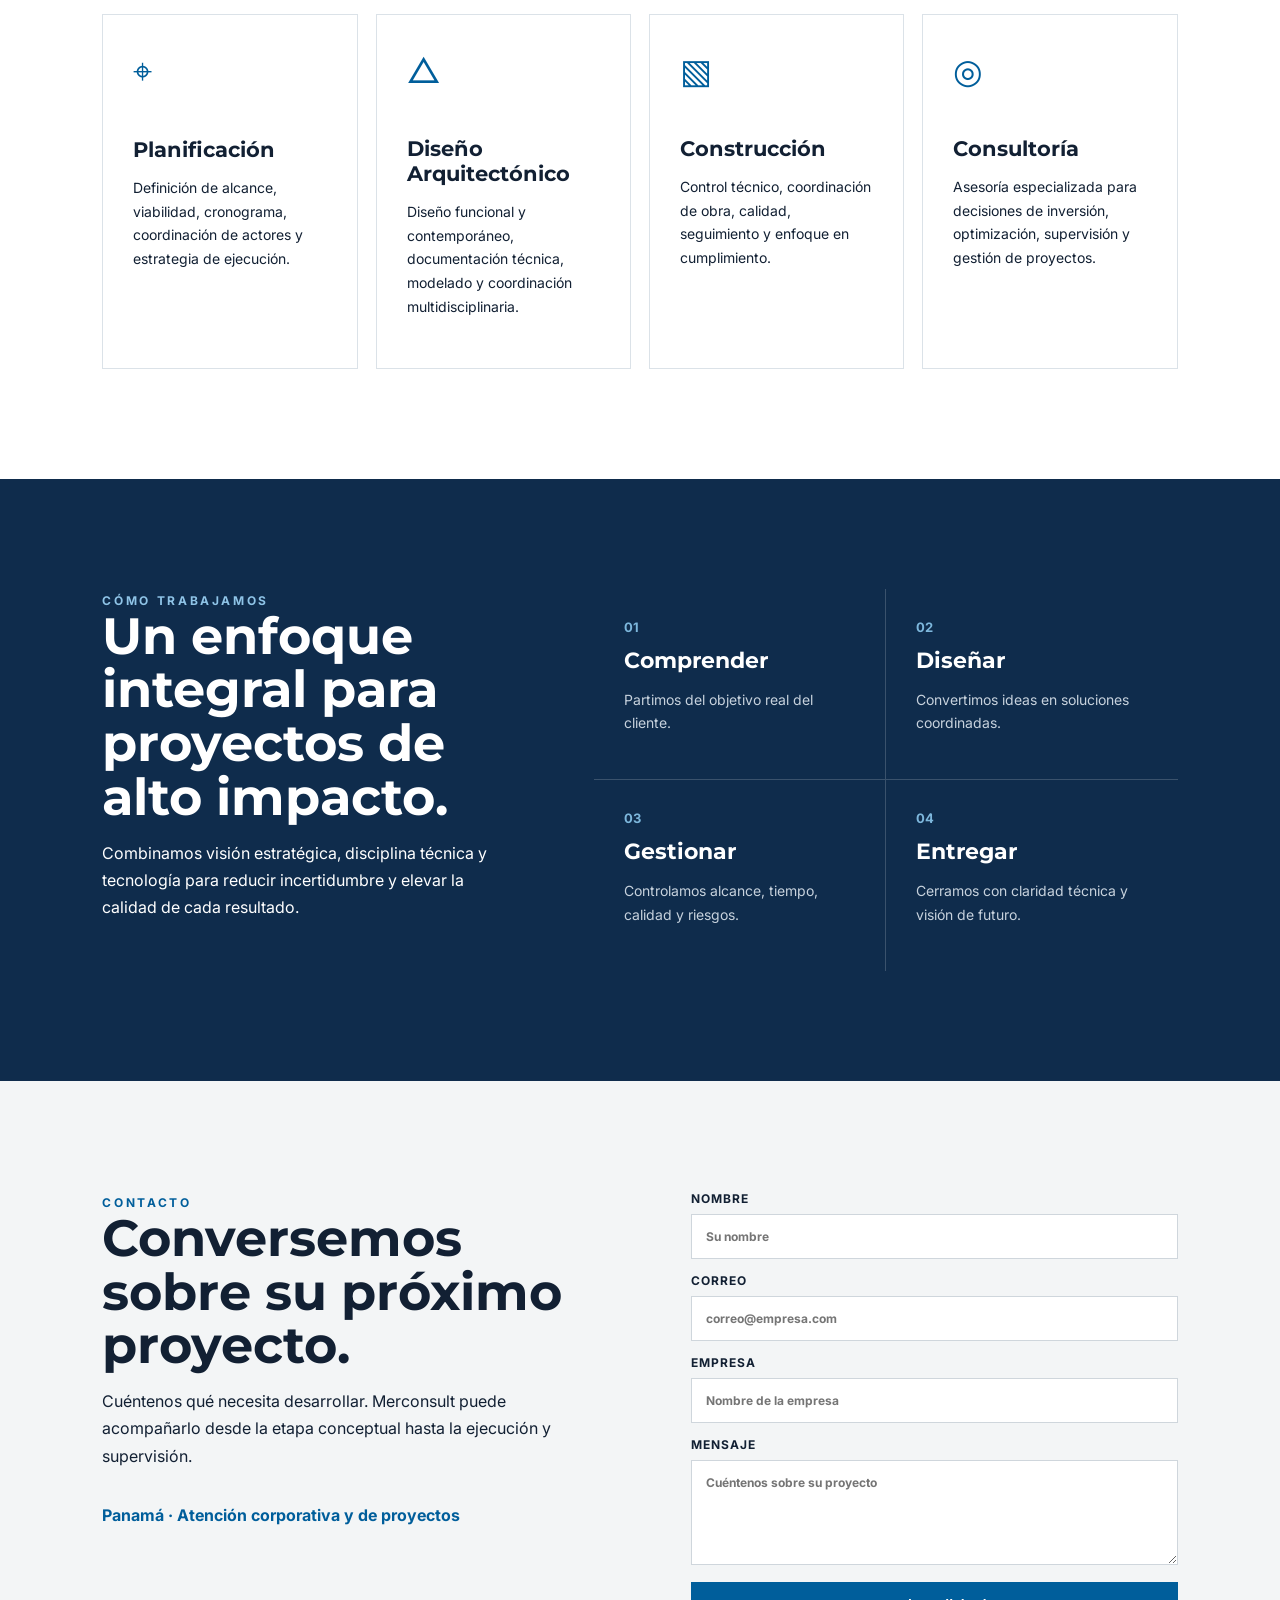
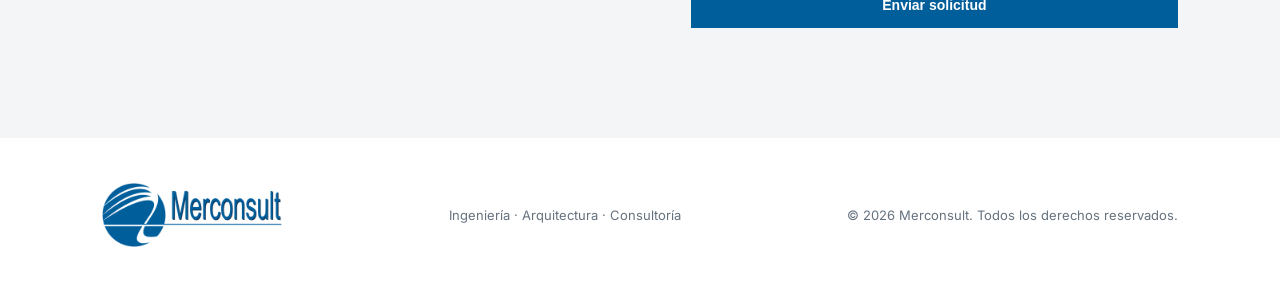
==== commit 49e4d8bc: "Actualizar Merconsult con videos optimizados" ====
--- a/index.html
+++ b/index.html
@@ -9,18 +9,22 @@
 <section class="section projects project-reform" id="proyectos">
 <div class="section-head reveal"><div><span class="kicker">Portafolio</span><h2>Proyectos emblemáticos</h2></div><div class="section-head-side"><p>Conozca una selección de obras ejecutadas y proyectos desarrollados por Merconsult.</p><a class="btn primary" href="galeria.html">Ver galería de proyectos</a></div></div>
 <div class="portfolio-group reveal">
-<div class="portfolio-group-head"><div><span class="portfolio-group-kicker">Trayectoria</span><h3>Obras Realizadas</h3></div><div class="portfolio-group-side"><p>Obras que han pasado de la planificación a la ejecución y forman parte de nuestra experiencia construida.</p><a class="portfolio-link" href="galeria.html#obras-realizadas">Ver Obras Realizadas →</a></div></div>
+<div class="portfolio-group-head"><div><span class="portfolio-group-kicker">Trayectoria</span><h3>Obras y Proyectos</h3></div><div class="portfolio-group-side"><p>Obras que han pasado de la planificación a la ejecución y forman parte de nuestra experiencia construida.</p><a class="portfolio-link" href="galeria.html#obras-realizadas">Ver Obras Realizadas →</a></div></div>
 <div class="project-catalog">
 <a class="project-panel-link" href="galeria.html#terminal-de-santiago"><article class="project-panel"><div class="project-media"><video autoplay="" loop="" muted="" playsinline="" poster="img/posters/infraestructura-transporte.jpg" preload="metadata"><source src="video/portfolio/infraestructura-transporte.mp4" type="video/mp4"/></video></div><div class="project-info"><h3>Infraestructura de Transporte</h3><p class="project-line">Ejecución y desarrollo de infraestructura especializada</p><div class="project-meta"><span>Infraestructura</span></div></div></article></a>
 <a class="project-panel-link" href="galeria.html#obras-realizadas"><article class="project-panel"><div class="project-media"><video autoplay="" loop="" muted="" playsinline="" poster="img/posters/espacios-comerciales.jpg" preload="metadata"><source src="video/portfolio/espacios-comerciales.mp4" type="video/mp4"/></video></div><div class="project-info"><h3>Espacios Comerciales</h3><p class="project-line">Desarrollo de espacios funcionales para comercio y servicios</p><div class="project-meta"><span>Comercial</span></div></div></article></a>
 <a class="project-panel-link" href="galeria.html#hospital-luis-chicho-fabrega"><article class="project-panel"><div class="project-media"><video autoplay="" loop="" muted="" playsinline="" poster="img/posters/infraestructura-institucional.jpg" preload="metadata"><source src="video/portfolio/infraestructura-institucional.mp4" type="video/mp4"/></video></div><div class="project-info"><h3>Infraestructura Institucional</h3><p class="project-line">Soluciones técnicas para instalaciones de servicio público</p><div class="project-meta"><span>Institucional</span></div></div></article></a>
 </div></div>
 <div class="portfolio-group portfolio-group-projects reveal">
-<div class="portfolio-group-head"><div><span class="portfolio-group-kicker">Diseño y planificación</span><h3>Proyectos</h3></div><div class="portfolio-group-side"><p>Propuestas en desarrollo, diseño y planificación que reflejan nuestra capacidad técnica y visión de futuro.</p><a class="portfolio-link" href="galeria.html#proyectos-galeria">Ver Proyectos →</a></div></div>
+<div class="portfolio-group-head"><div><span class="portfolio-group-kicker">Diseño y planificación</span></div><div class="portfolio-group-side"><p>Propuestas en desarrollo, diseño y planificación que reflejan nuestra capacidad técnica y visión de futuro.</p><a class="portfolio-link" href="galeria.html#proyectos-galeria">Ver Proyectos →</a></div></div>
 <div class="project-catalog">
 <a class="project-panel-link" href="galeria.html#urbanizacion-ptaluna"><article class="project-panel"><div class="project-media"><video autoplay="" loop="" muted="" playsinline="" poster="img/posters/desarrollo-residencial.jpg" preload="metadata"><source src="video/portfolio/desarrollo-residencial.mp4" type="video/mp4"/></video></div><div class="project-info"><h3>Desarrollo Residencial</h3><p class="project-line">Planificación y diseño de soluciones habitacionales</p><div class="project-meta"><span>Residencial</span></div></div></article></a>
 <a class="project-panel-link" href="galeria.html#residencial-de-retiro-en-coronado"><article class="project-panel"><div class="project-media"><video autoplay="" loop="" muted="" playsinline="" poster="img/posters/hospitalidad-turismo.jpg" preload="metadata"><source src="video/portfolio/hospitalidad-turismo.mp4" type="video/mp4"/></video></div><div class="project-info"><h3>Hospitalidad y Turismo</h3><p class="project-line">Conceptos arquitectónicos orientados a experiencia y confort</p><div class="project-meta"><span>Hospitalidad</span></div></div></article></a>
 <a class="project-panel-link" href="galeria.html#hospital-luis-chicho-fabrega"><article class="project-panel"><div class="project-media"><video autoplay="" loop="" muted="" playsinline="" poster="img/posters/equipamiento-publico.jpg" preload="metadata"><source src="video/portfolio/equipamiento-publico.mp4" type="video/mp4"/></video></div><div class="project-info"><h3>Equipamiento Público</h3><p class="project-line">Diseño de espacios institucionales y comunitarios</p><div class="project-meta"><span>Equipamiento</span></div></div></article></a>
+<article class="project-panel"><div class="project-media"><video autoplay="" loop="" muted="" playsinline="" poster="img/posters/espacios-comerciales.jpg" preload="metadata"><source src="video/portfolio/plazas-comerciales.mp4" type="video/mp4"/></video></div><div class="project-info"><h3>Plazas Comerciales</h3><p class="project-line">Diseño de centros comerciales, plazas y áreas de servicio</p><div class="project-meta"><span>Comercial</span></div></div></article>
+<article class="project-panel"><div class="project-media"><video autoplay="" loop="" muted="" playsinline="" poster="img/posters/equipamiento-publico.jpg" preload="metadata"><source src="video/portfolio/bibliotecas.mp4" type="video/mp4"/></video></div><div class="project-info"><h3>Bibliotecas</h3><p class="project-line">Propuestas para espacios de aprendizaje, lectura y encuentro comunitario</p><div class="project-meta"><span>Cultural</span></div></div></article>
+<article class="project-panel"><div class="project-media"><video autoplay="" loop="" muted="" playsinline="" poster="img/posters/infraestructura-institucional.jpg" preload="metadata"><source src="video/portfolio/estaciones-de-bomberos.mp4" type="video/mp4"/></video></div><div class="project-info"><h3>Estaciones de Bomberos</h3><p class="project-line">Diseño funcional para respuesta operativa y servicio a la comunidad</p><div class="project-meta"><span>Institucional</span></div></div></article>
+<article class="project-panel project-panel-centered"><div class="project-media"><video autoplay="" loop="" muted="" playsinline="" poster="img/posters/espacios-comerciales.jpg" preload="metadata"><source src="video/portfolio/mercados-publicos.mp4" type="video/mp4"/></video></div><div class="project-info"><h3>Mercados Públicos</h3><p class="project-line">Diseño de mercados, áreas de abasto y servicios comunitarios</p><div class="project-meta"><span>Comercial</span></div></div></article>
 </div></div>
 <div class="project-actions reveal"><a class="btn primary" href="galeria.html">Explorar galería completa</a></div>
 </section>
--- a/css/styles.css
+++ b/css/styles.css
@@ -2,7 +2,7 @@
 
 .project-reform{background:#f5f7f9}
 .project-reform .section-head{align-items:flex-end}
-.project-catalog{display:grid;grid-template-columns:repeat(3,minmax(0,1fr));gap:24px}
+.project-catalog{display:grid;grid-template-columns:repeat(3,minmax(0,1fr));gap:24px}.project-panel-centered{grid-column:2}
 .project-panel{background:#fff;border-radius:38px;overflow:hidden;box-shadow:0 18px 42px rgba(15,44,76,.08);border:1px solid #dde5eb;display:flex;flex-direction:column;transition:transform .28s ease,box-shadow .28s ease}
 .project-panel:hover{transform:translateY(-6px);box-shadow:0 24px 50px rgba(15,44,76,.12)}
 .project-media{height:320px;overflow:hidden;background:#dbe3ea}
@@ -14,8 +14,8 @@
 .project-line{font-size:19px;line-height:1.35;color:#d7e4ee;margin:0 0 22px}
 .project-meta{display:flex;flex-wrap:wrap;gap:10px;margin-top:auto}
 .project-meta span{border:1px solid rgba(255,255,255,.2);color:#fff;padding:9px 12px;border-radius:999px;font-size:12px;letter-spacing:.03em;background:rgba(255,255,255,.06)}
-@media(max-width:1100px){.project-catalog{grid-template-columns:repeat(2,minmax(0,1fr))}.project-info h3{font-size:30px}}
-@media(max-width:900px){.project-catalog{grid-template-columns:1fr}.project-media{height:280px}.project-info{min-height:auto}.project-info h3{font-size:28px}.project-line{font-size:18px}}
+@media(max-width:1100px){.project-catalog{grid-template-columns:repeat(2,minmax(0,1fr))}.project-panel-centered{grid-column:1/-1;max-width:calc((100% - 24px)/2);width:100%;justify-self:center}.project-info h3{font-size:30px}}
+@media(max-width:900px){.project-catalog{grid-template-columns:1fr}.project-panel-centered{grid-column:auto;max-width:none;width:auto;justify-self:stretch}.project-media{height:280px}.project-info{min-height:auto}.project-info h3{font-size:28px}.project-line{font-size:18px}}
 @media(max-width:560px){.project-panel{border-radius:28px}.project-media{height:250px}.project-info{padding:20px}.project-type{font-size:11px}.project-info h3{font-size:24px}.project-line{font-size:16px}}
 
 .project-media video{width:100%;height:100%;object-fit:cover;object-position:center;display:block;}
@@ -231,3 +231,9 @@
 
 /* Ajuste de anclas de Obras/Proyectos bajo el menú fijo */
 #obras-realizadas,#proyectos-galeria,#completed-works,#gallery-projects,#opere-realizzate,#progetti-galleria,#ouvrages-realises,#projets-galerie{scroll-margin-top:84px}
+
+/* v51: galería sin accesos rápidos superiores */
+.project-gallery .section-head{margin-bottom:20px}
+.project-gallery > .project-gallery-group:first-of-type{margin-top:18px}
+.gallery-projects-section .section-head{margin-bottom:20px}
+.gallery-projects-section > .project-gallery-group:first-of-type{margin-top:18px}
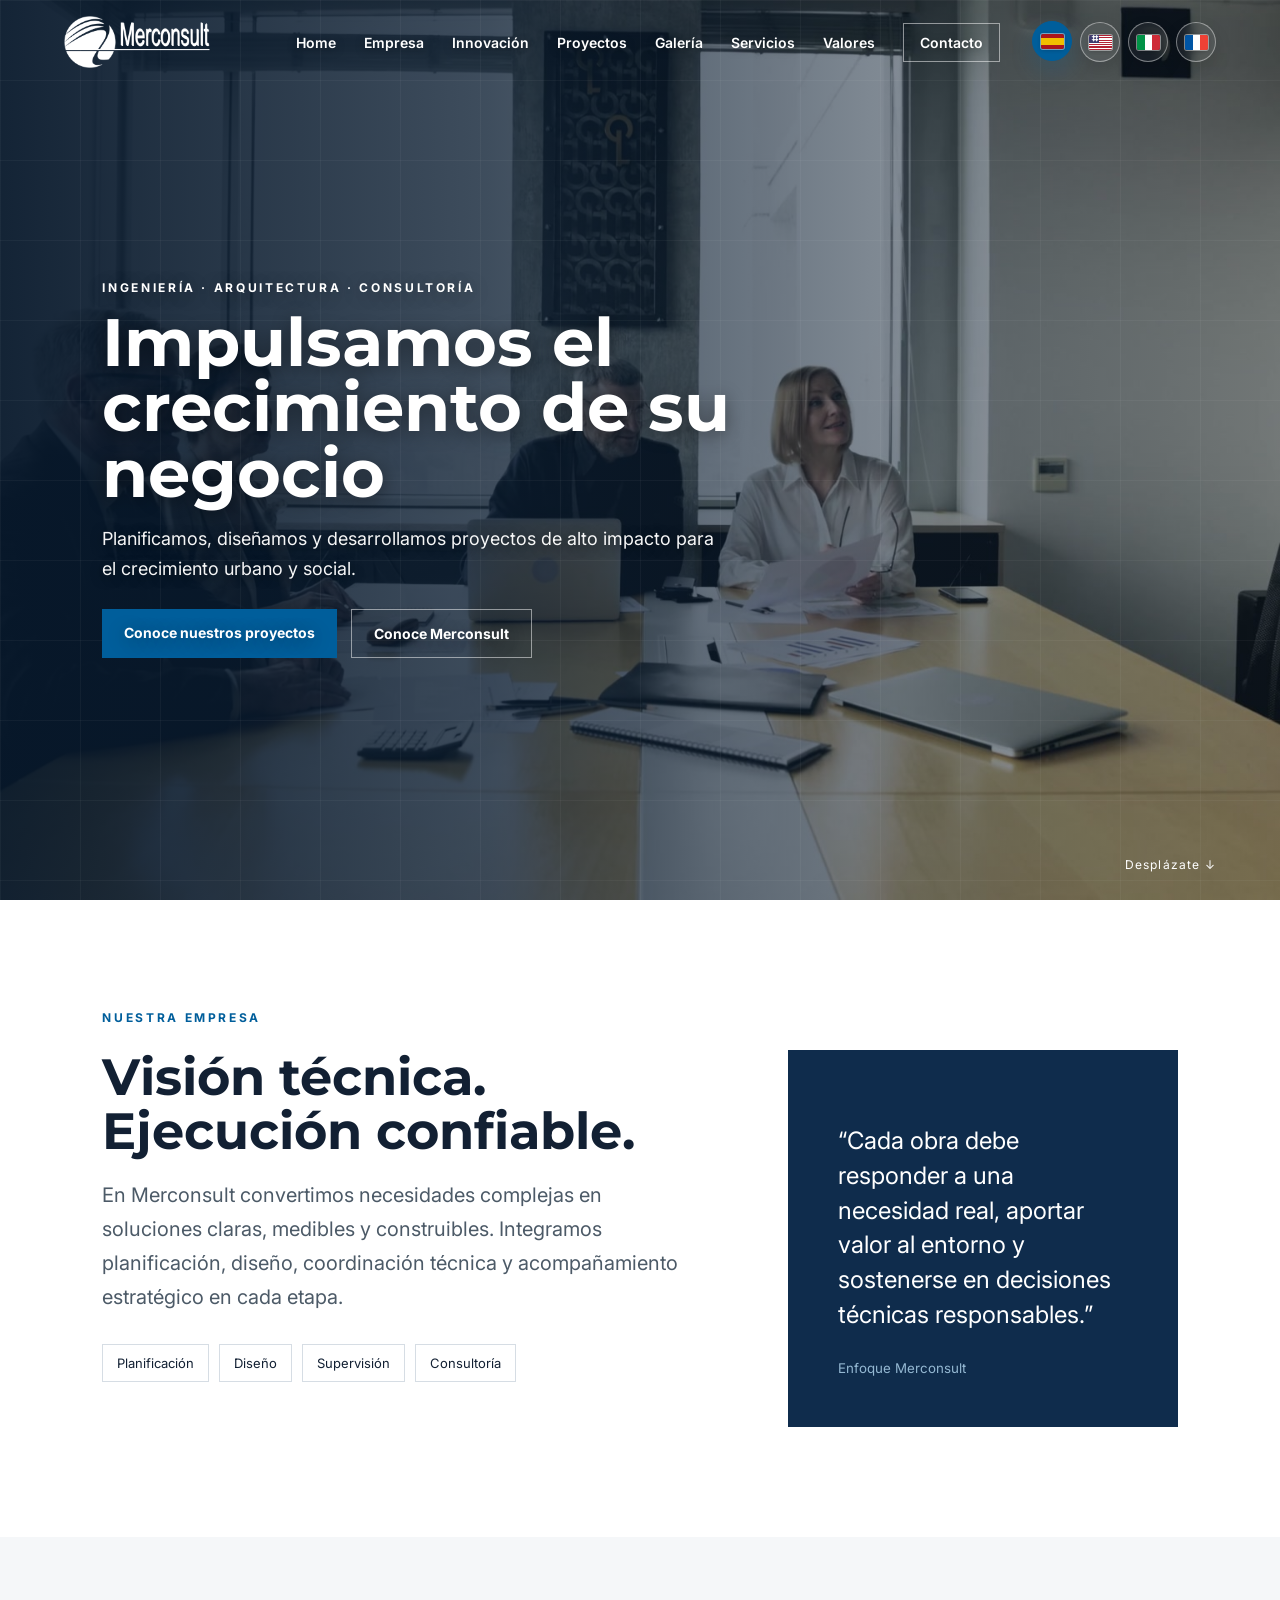
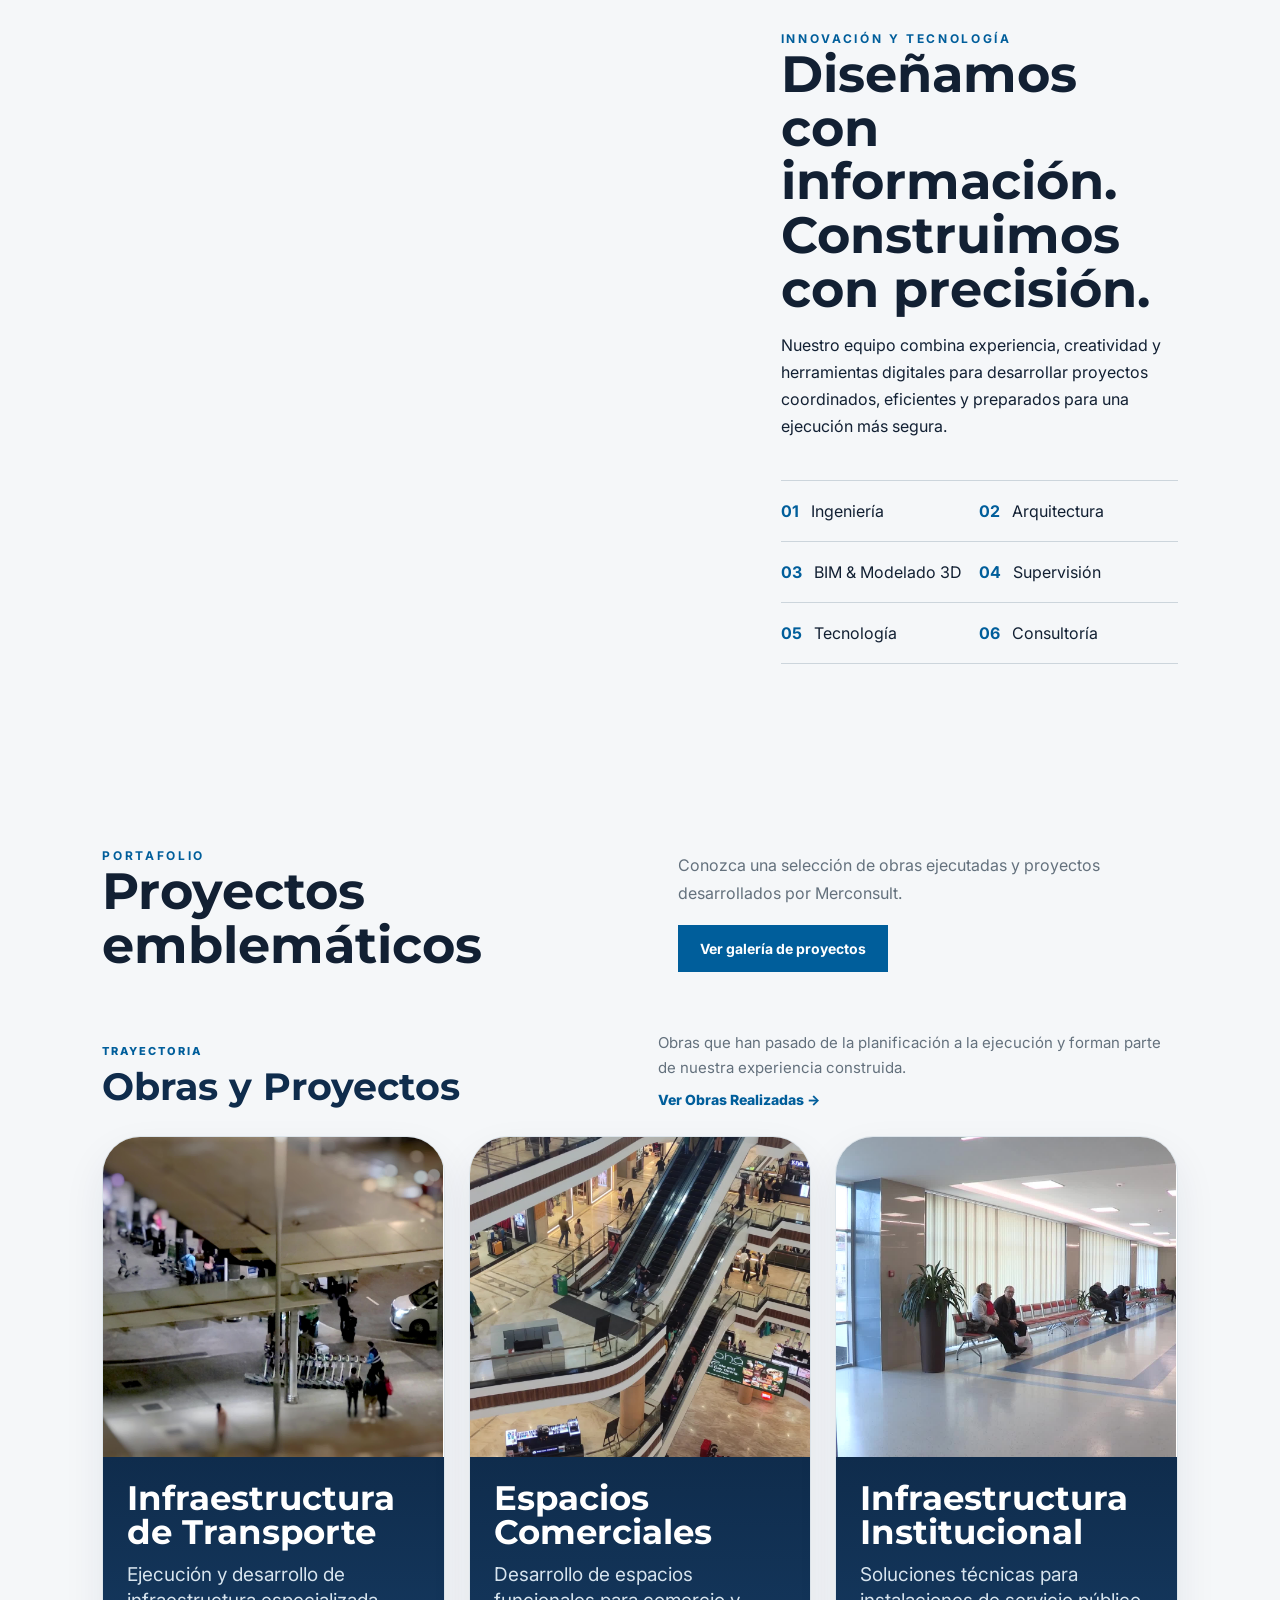
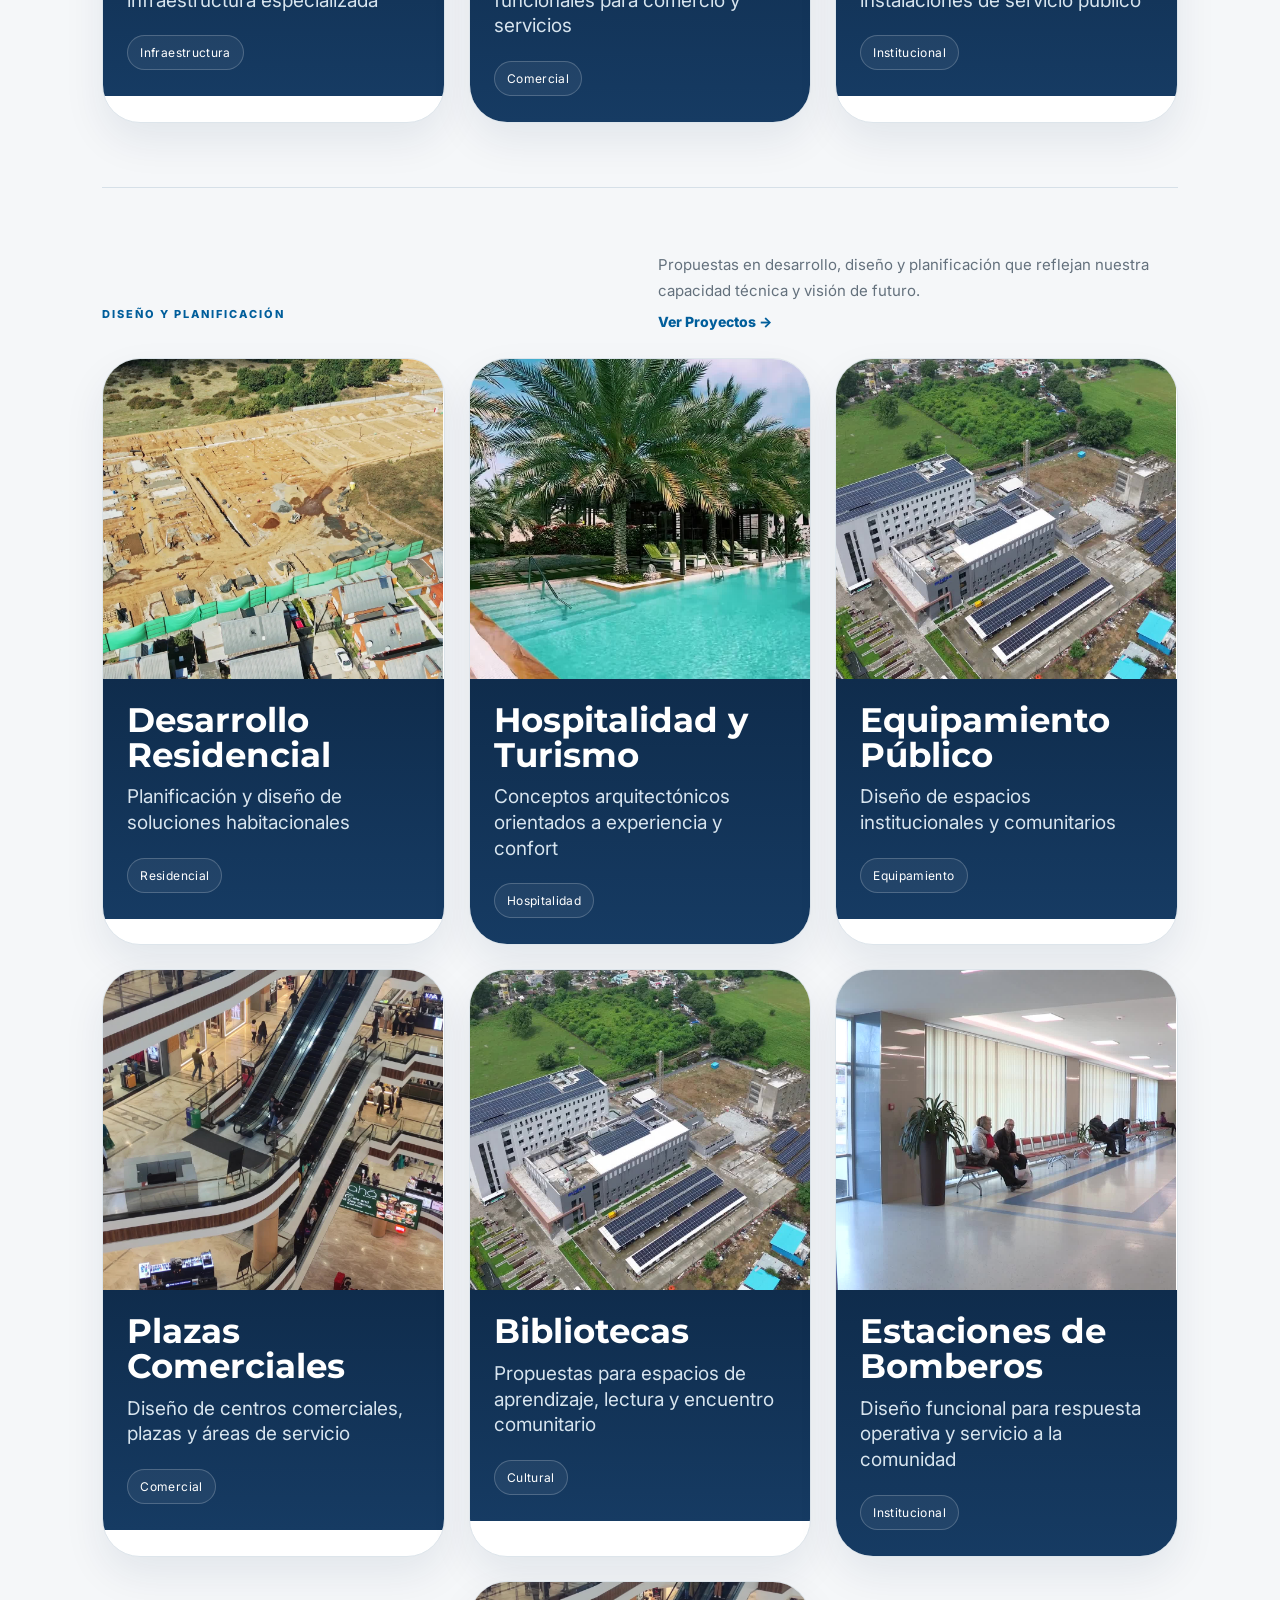
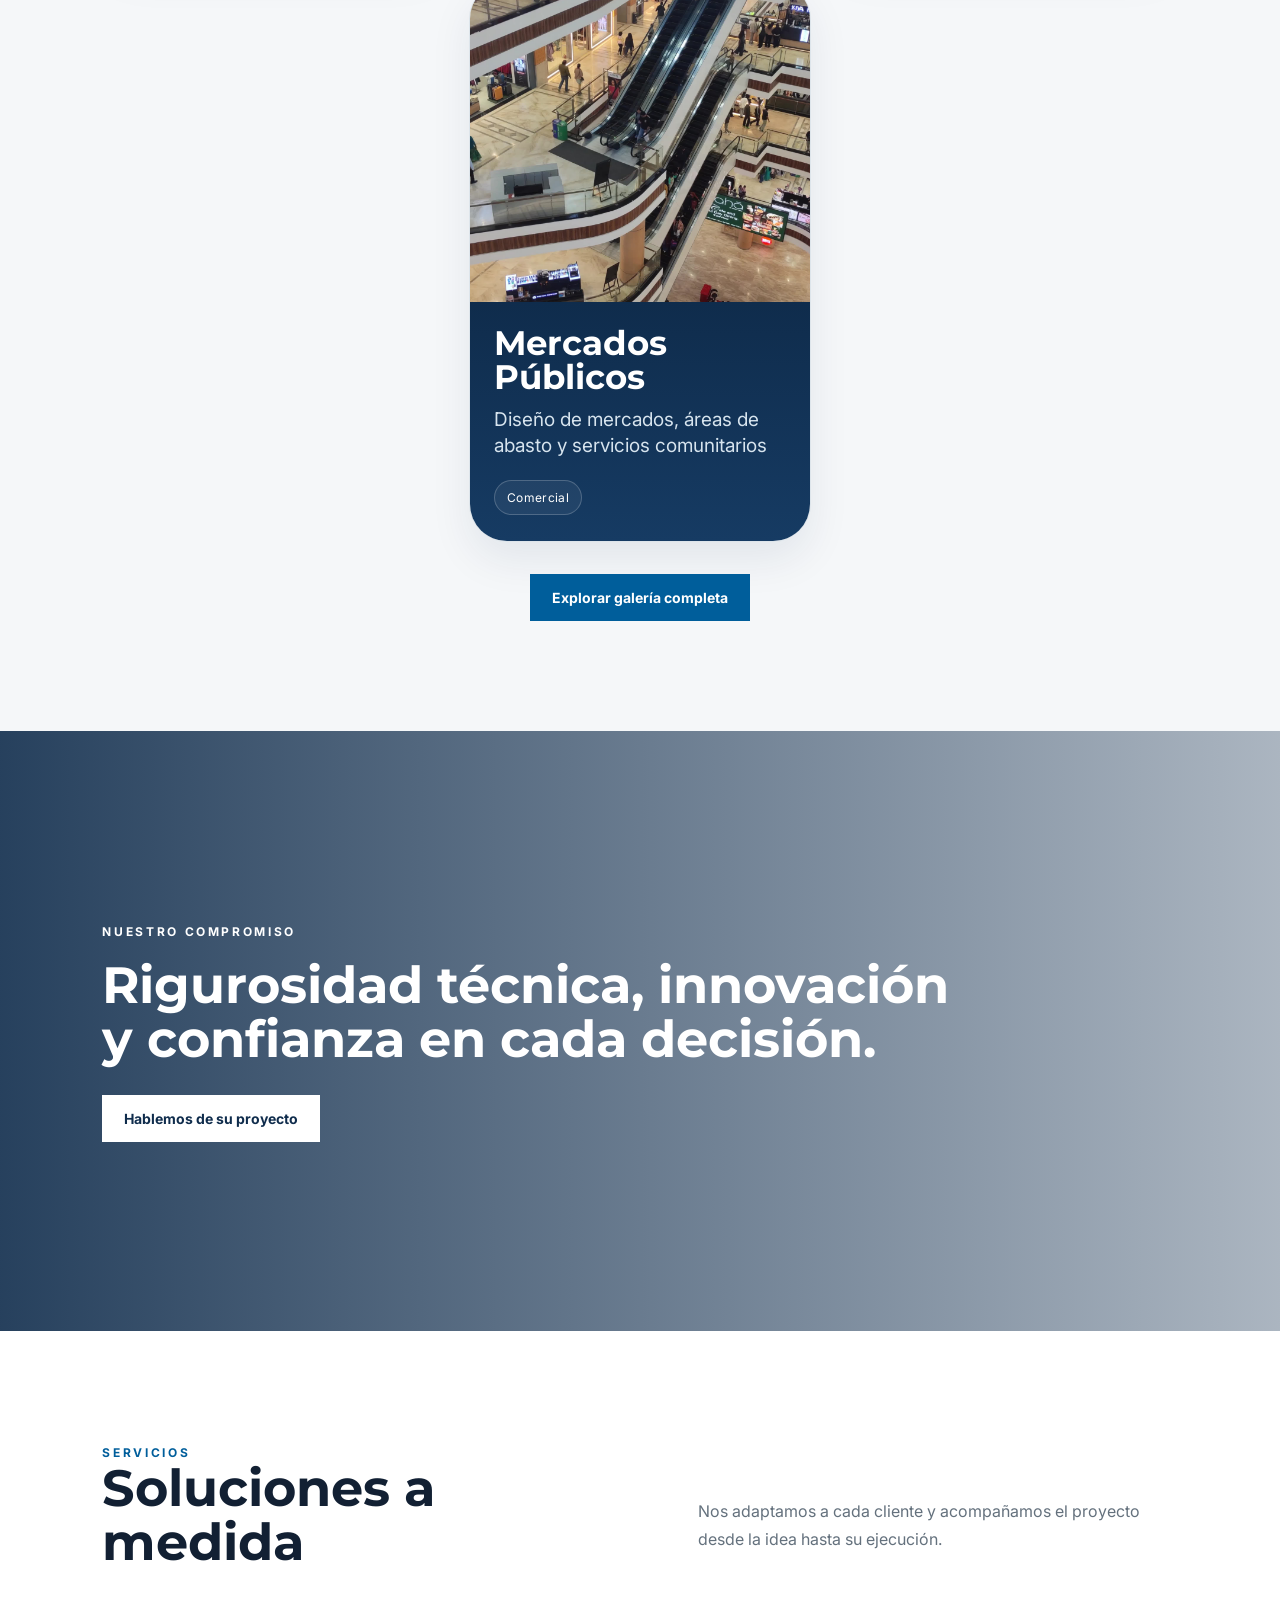
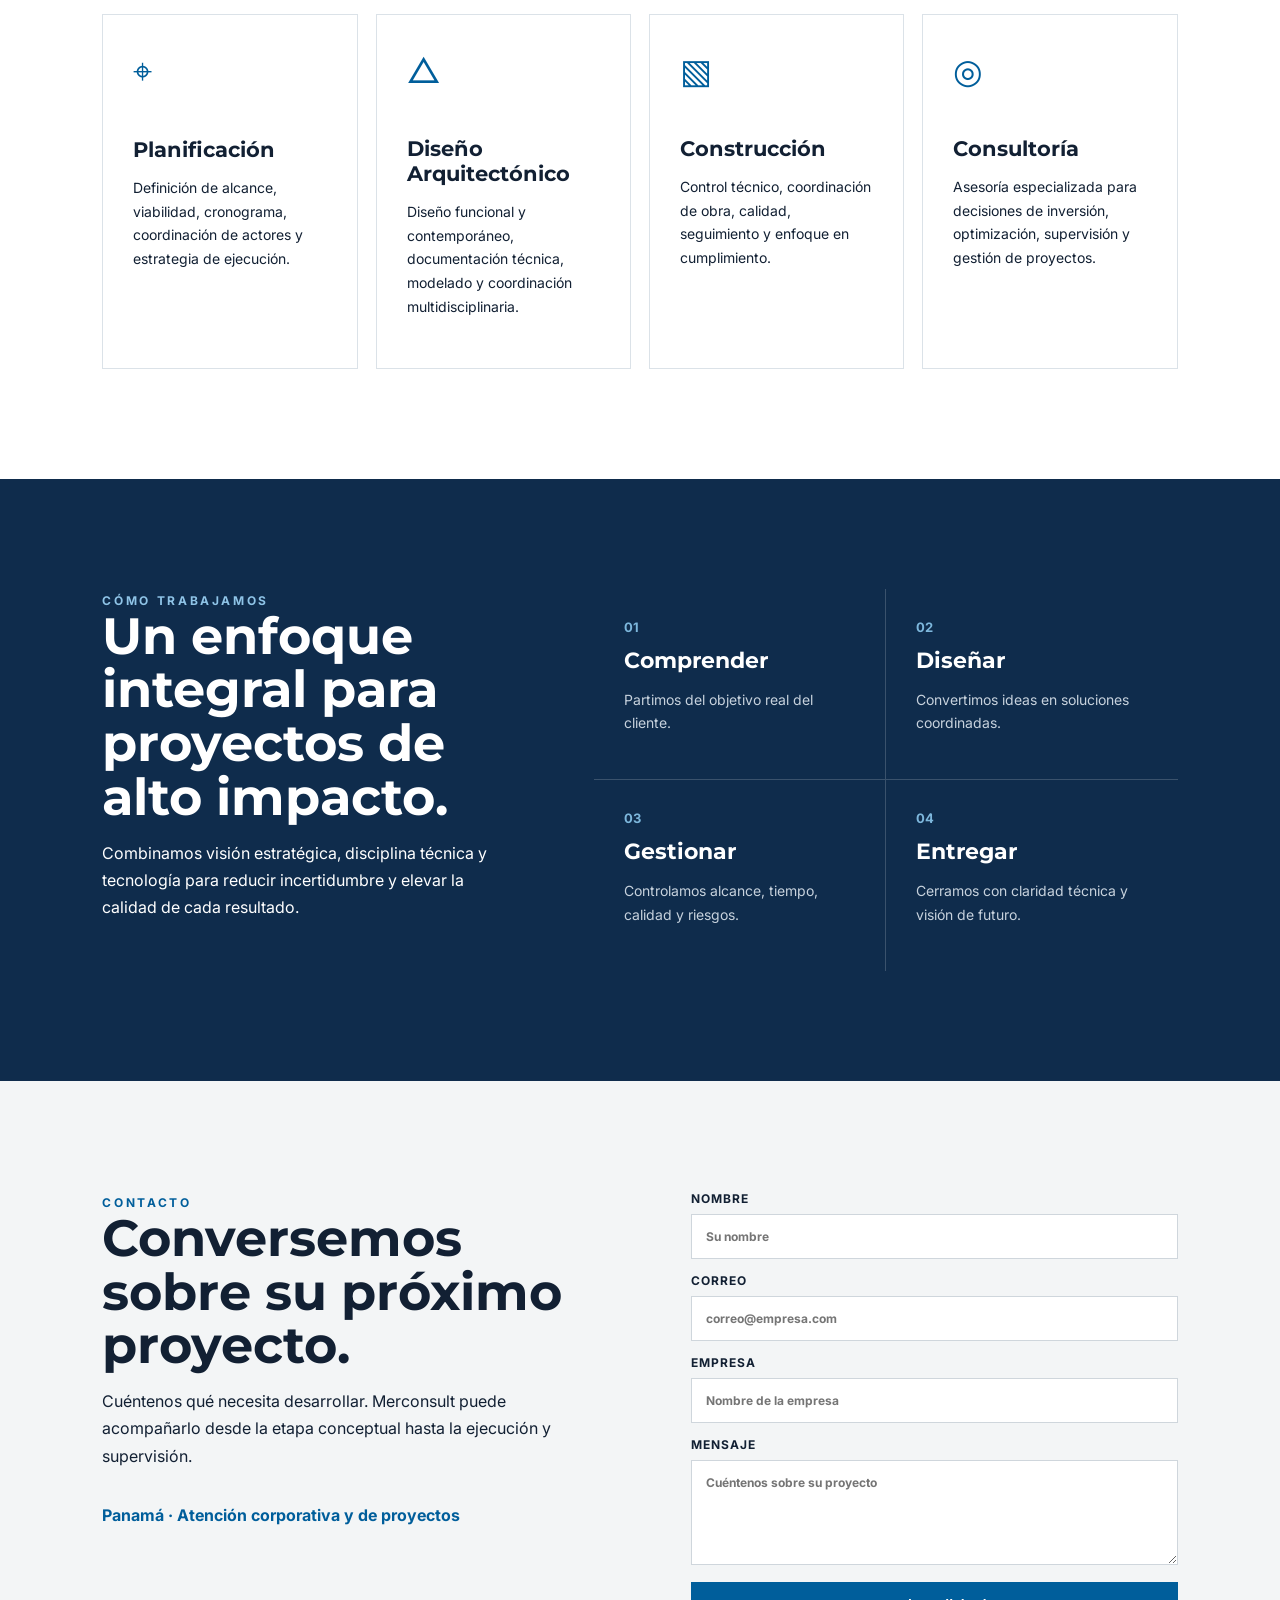
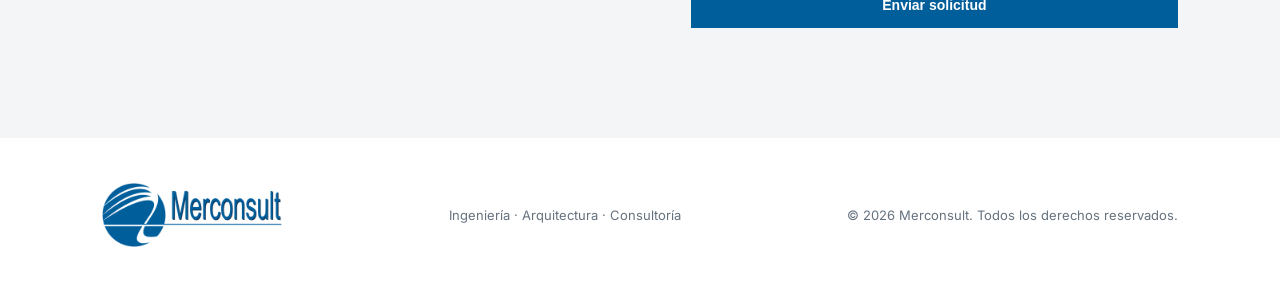
==== commit 67aca859: "Reemplazar video de Bibliotecas" ====
--- a/index.html
+++ b/index.html
@@ -3,7 +3,7 @@
 <html lang="es"><head><meta charset="utf-8"/><meta content="width=device-width,initial-scale=1" name="viewport"/><title>Merconsult | Ingeniería, Arquitectura y Consultoría</title><meta content="Merconsult desarrolla soluciones integrales de ingeniería, arquitectura, planificación, construcción y consultoría para proyectos de alto impacto." name="description"/><link href="https://fonts.googleapis.com" rel="preconnect"/><link crossorigin="" href="https://fonts.gstatic.com" rel="preconnect"/><link href="https://fonts.googleapis.com/css2?family=Inter:wght@300;400;500;600;700&amp;family=Montserrat:wght@500;600;700;800&amp;display=swap" rel="stylesheet"/><link href="css/styles.css" rel="stylesheet"/><link href="index.html" hreflang="es" rel="alternate"/><link href="index-en.html" hreflang="en" rel="alternate"/><link href="index-it.html" hreflang="it" rel="alternate"/><link href="index-fr.html" hreflang="fr" rel="alternate"/></head><body>
 <header class="nav" id="nav"><a class="brand" href="#home"><img alt="Merconsult" class="logo-light" src="img/logo-light.png"/><img alt="Merconsult" class="logo-dark" src="img/logo-dark.png"/></a><button aria-label="Abrir menú" class="menu">☰</button><nav class="links"><a href="#home">Home</a><a href="#empresa">Empresa</a><a href="#innovacion">Innovación</a><a href="#proyectos">Proyectos</a><a href="galeria.html">Galería</a><a href="#servicios">Servicios</a><a href="#valores">Valores</a><a class="nav-cta" href="#contacto">Contacto</a><div aria-label="Selector de idioma" class="lang-switch"><a aria-label="Español" class="active" href="index.html" hreflang="es" lang="es" title="Español"><span aria-hidden="true" class="flag-icon flag-es"></span></a><a aria-label="English" href="index-en.html" hreflang="en" lang="en" title="English"><span aria-hidden="true" class="flag-icon flag-en"></span></a><a aria-label="Italiano" href="index-it.html" hreflang="it" lang="it" title="Italiano"><span aria-hidden="true" class="flag-icon flag-it"></span></a><a aria-label="Français" href="index-fr.html" hreflang="fr" lang="fr" title="Français"><span aria-hidden="true" class="flag-icon flag-fr"></span></a></div></nav></header>
 <main>
-<section class="hero" id="home"><video autoplay="" loop="" muted="" playsinline="" poster="img/hero-reunion-poster.jpg"><source src="video/hero-reunion-ejecutiva.mp4" type="video/mp4"/></video><div class="hero-shade"></div><div class="hero-grid"></div><div class="hero-content reveal"><span class="eyebrow">Ingeniería · Arquitectura · Consultoría</span><h1>Transformamos ciudades con confianza y visión.</h1><p>Planificamos, diseñamos y desarrollamos proyectos de alto impacto para el crecimiento urbano y social.</p><div class="hero-actions"><a class="btn primary" href="#proyectos">Conoce nuestros proyectos</a><a class="btn ghost" href="#empresa">Conoce Merconsult</a></div></div><div class="scroll">Desplázate <span>↓</span></div></section>
+<section class="hero" id="home"><video autoplay="" loop="" muted="" playsinline="" poster="img/hero-reunion-poster.jpg"><source src="video/hero-reunion-ejecutiva.mp4" type="video/mp4"/></video><div class="hero-shade"></div><div class="hero-grid"></div><div class="hero-content reveal"><span class="eyebrow">Ingeniería · Arquitectura · Consultoría</span><h1>Impulsamos el crecimiento de su negocio</h1><p>Planificamos, diseñamos y desarrollamos proyectos de alto impacto para el crecimiento urbano y social.</p><div class="hero-actions"><a class="btn primary" href="#proyectos">Conoce nuestros proyectos</a><a class="btn ghost" href="#empresa">Conoce Merconsult</a></div></div><div class="scroll">Desplázate <span>↓</span></div></section>
 <section class="section company" id="empresa"><div class="kicker">Nuestra empresa</div><div class="two"><div class="reveal"><h2>Visión técnica. Ejecución confiable.</h2><p class="lead">En Merconsult convertimos necesidades complejas en soluciones claras, medibles y construibles. Integramos planificación, diseño, coordinación técnica y acompañamiento estratégico en cada etapa.</p><div class="pill-row"><span>Planificación</span><span>Diseño</span><span>Supervisión</span><span>Consultoría</span></div></div><div class="statement reveal"><p>“Cada obra debe responder a una necesidad real, aportar valor al entorno y sostenerse en decisiones técnicas responsables.”</p><small>Enfoque Merconsult</small></div></div></section>
 <section class="visual-split" id="innovacion"><div class="visual-img"></div><div class="visual-copy reveal"><span class="eyebrow dark">Innovación y tecnología</span><h2>Diseñamos con información. Construimos con precisión.</h2><p>Nuestro equipo combina experiencia, creatividad y herramientas digitales para desarrollar proyectos coordinados, eficientes y preparados para una ejecución más segura.</p><div class="cap-grid"><div><b>01</b><span>Ingeniería</span></div><div><b>02</b><span>Arquitectura</span></div><div><b>03</b><span>BIM &amp; Modelado 3D</span></div><div><b>04</b><span>Supervisión</span></div><div><b>05</b><span>Tecnología</span></div><div><b>06</b><span>Consultoría</span></div></div></div></section>
 <section class="section projects project-reform" id="proyectos">
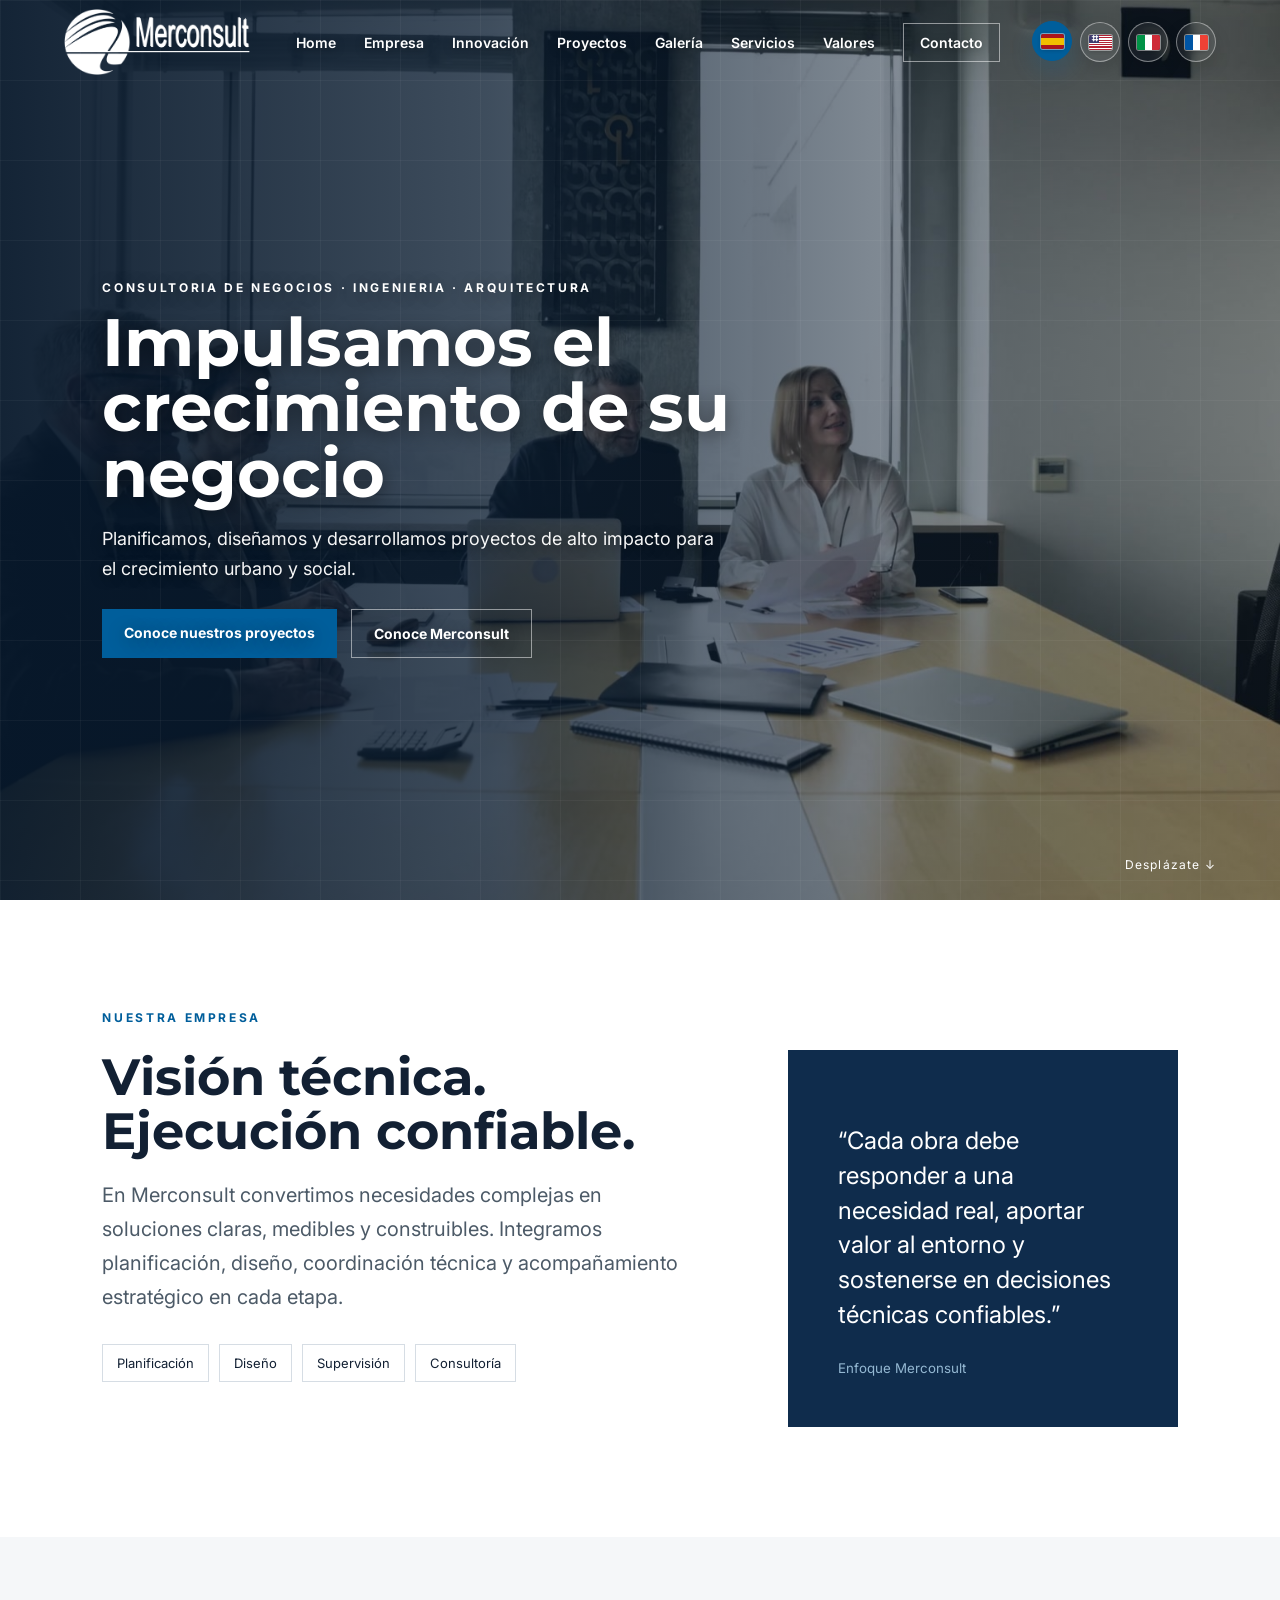
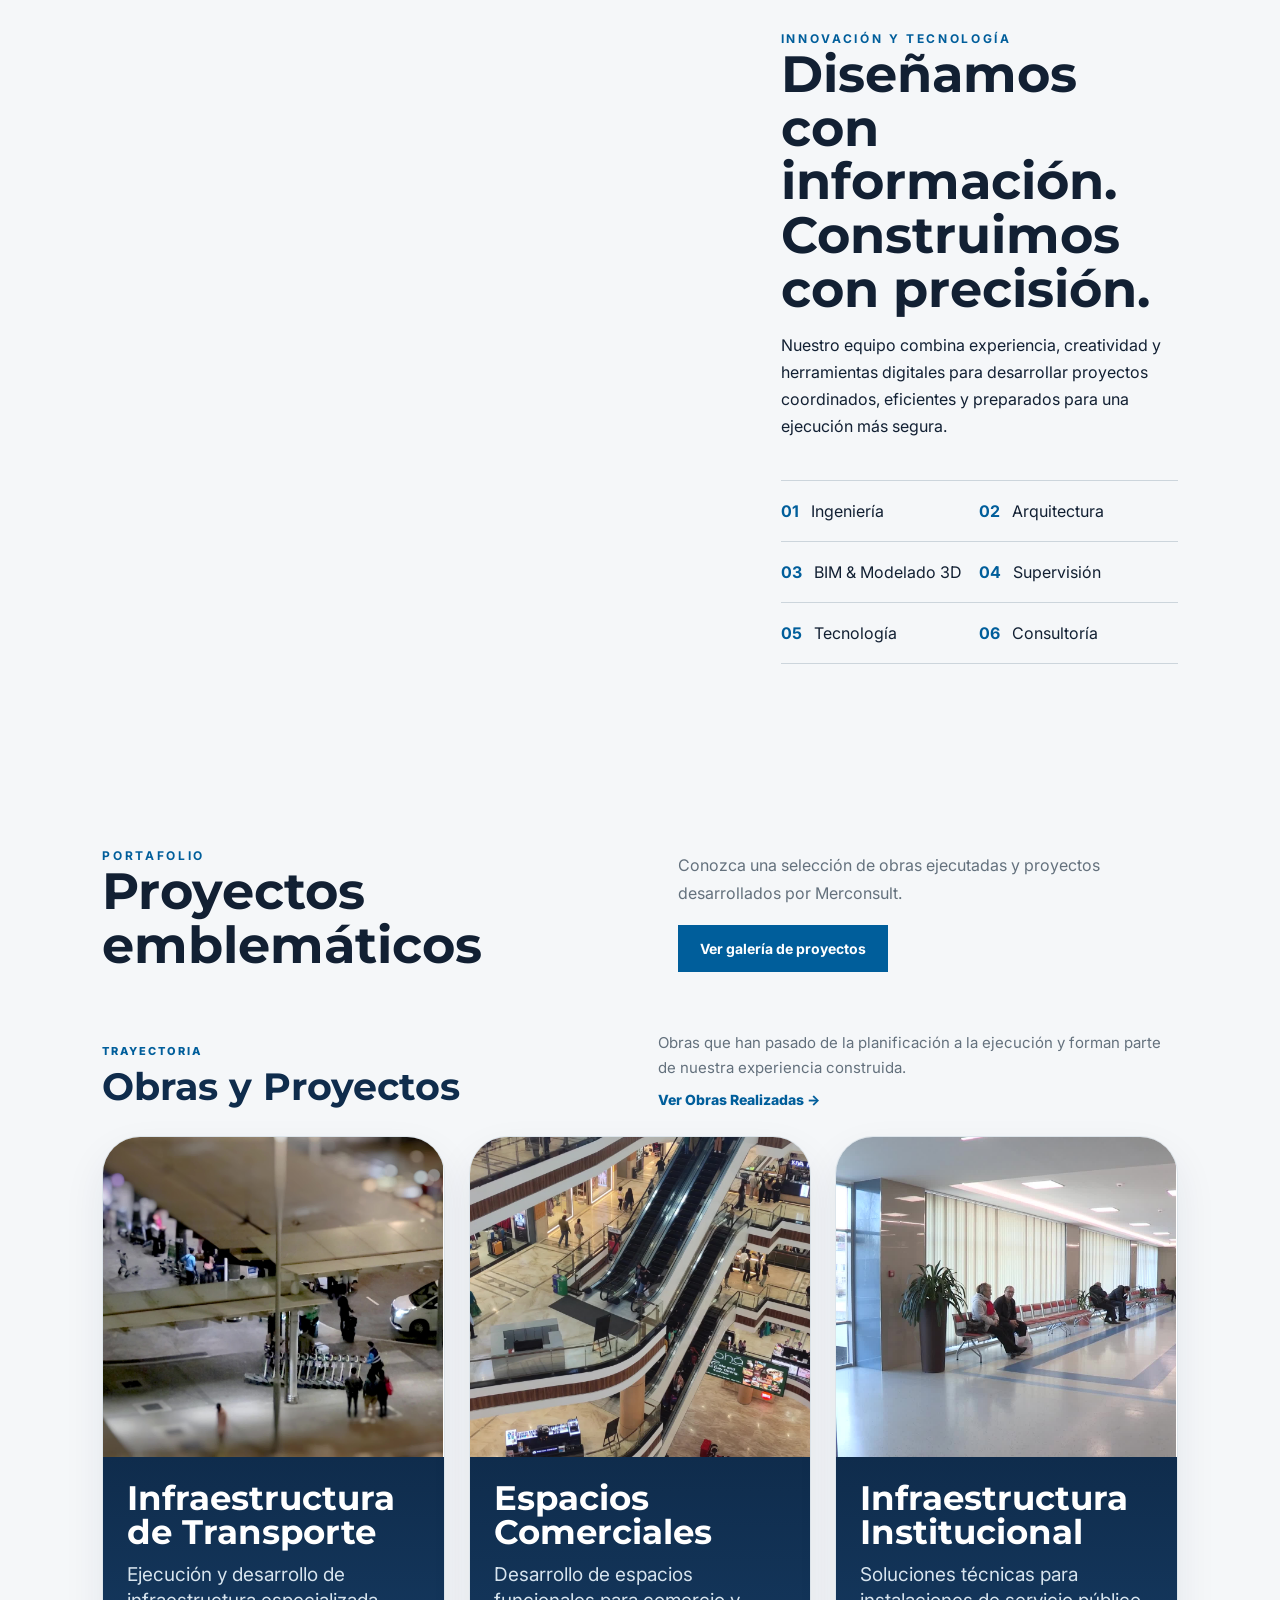
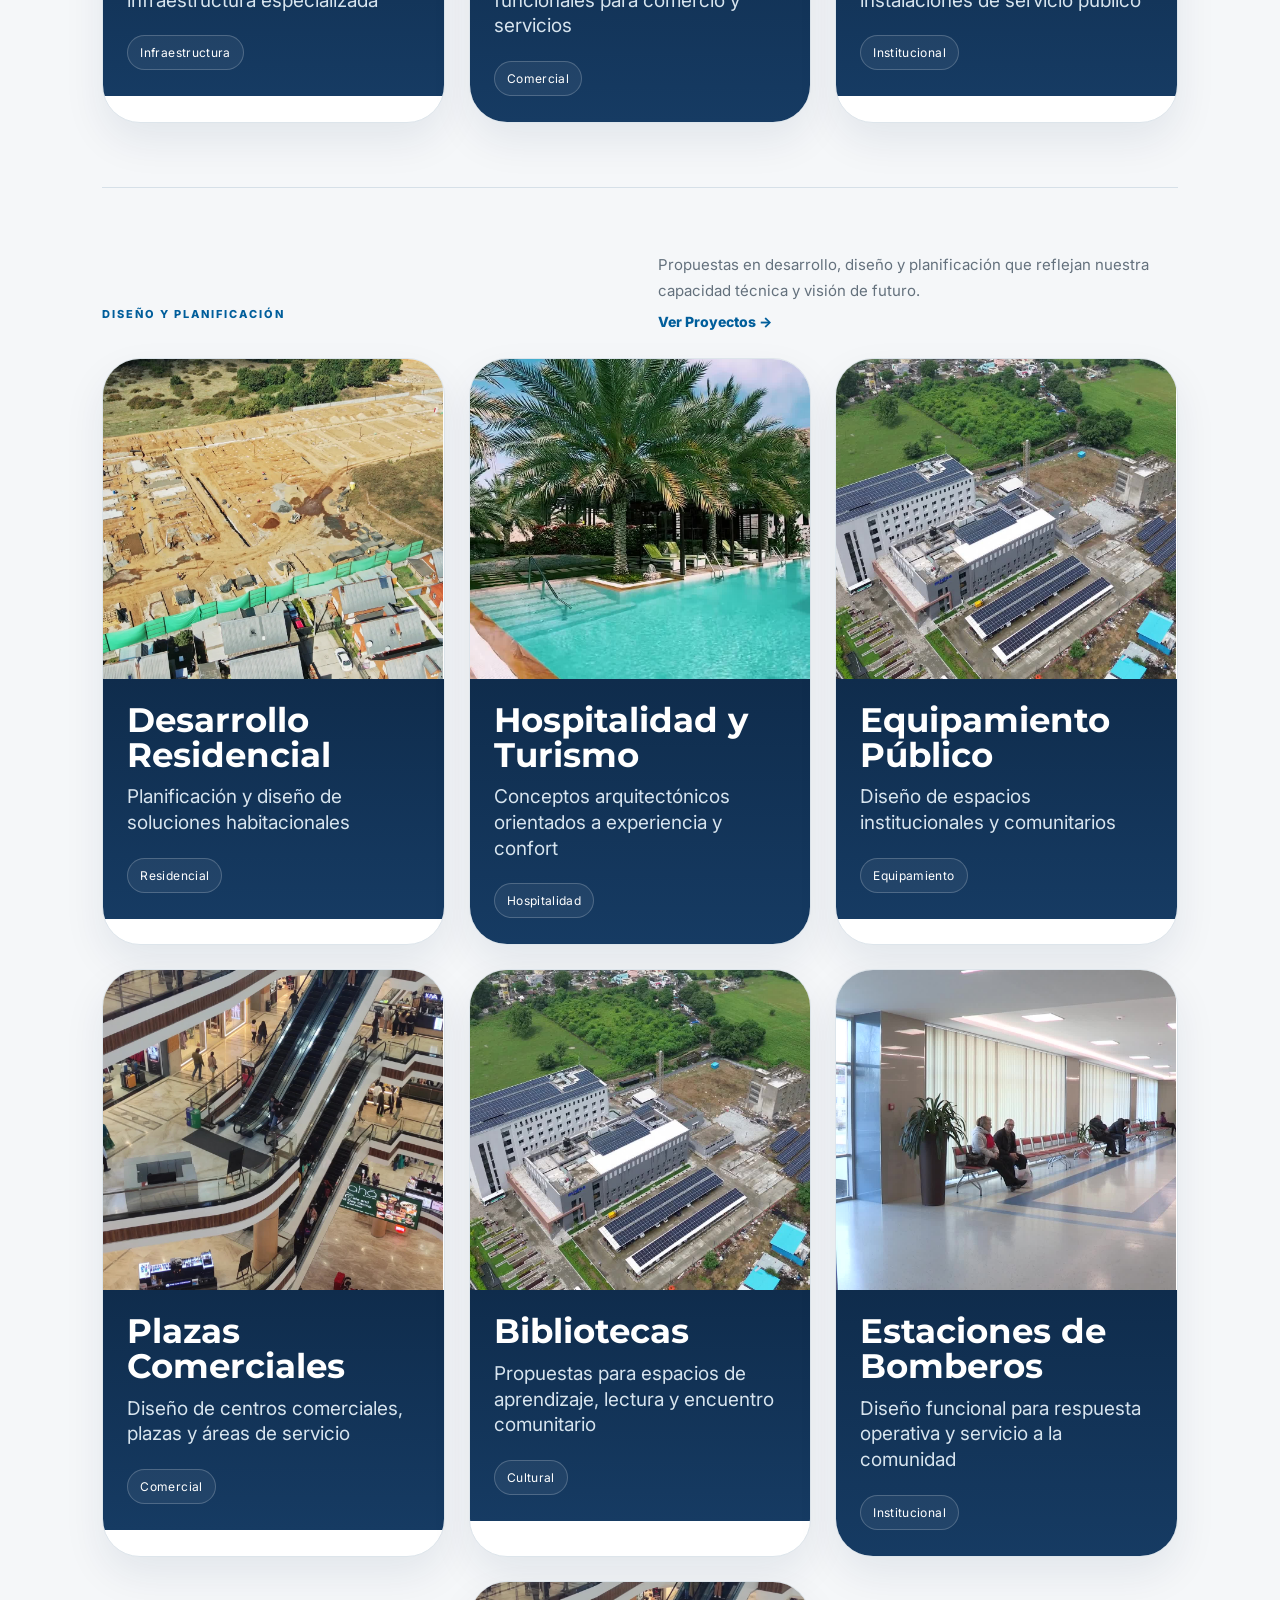
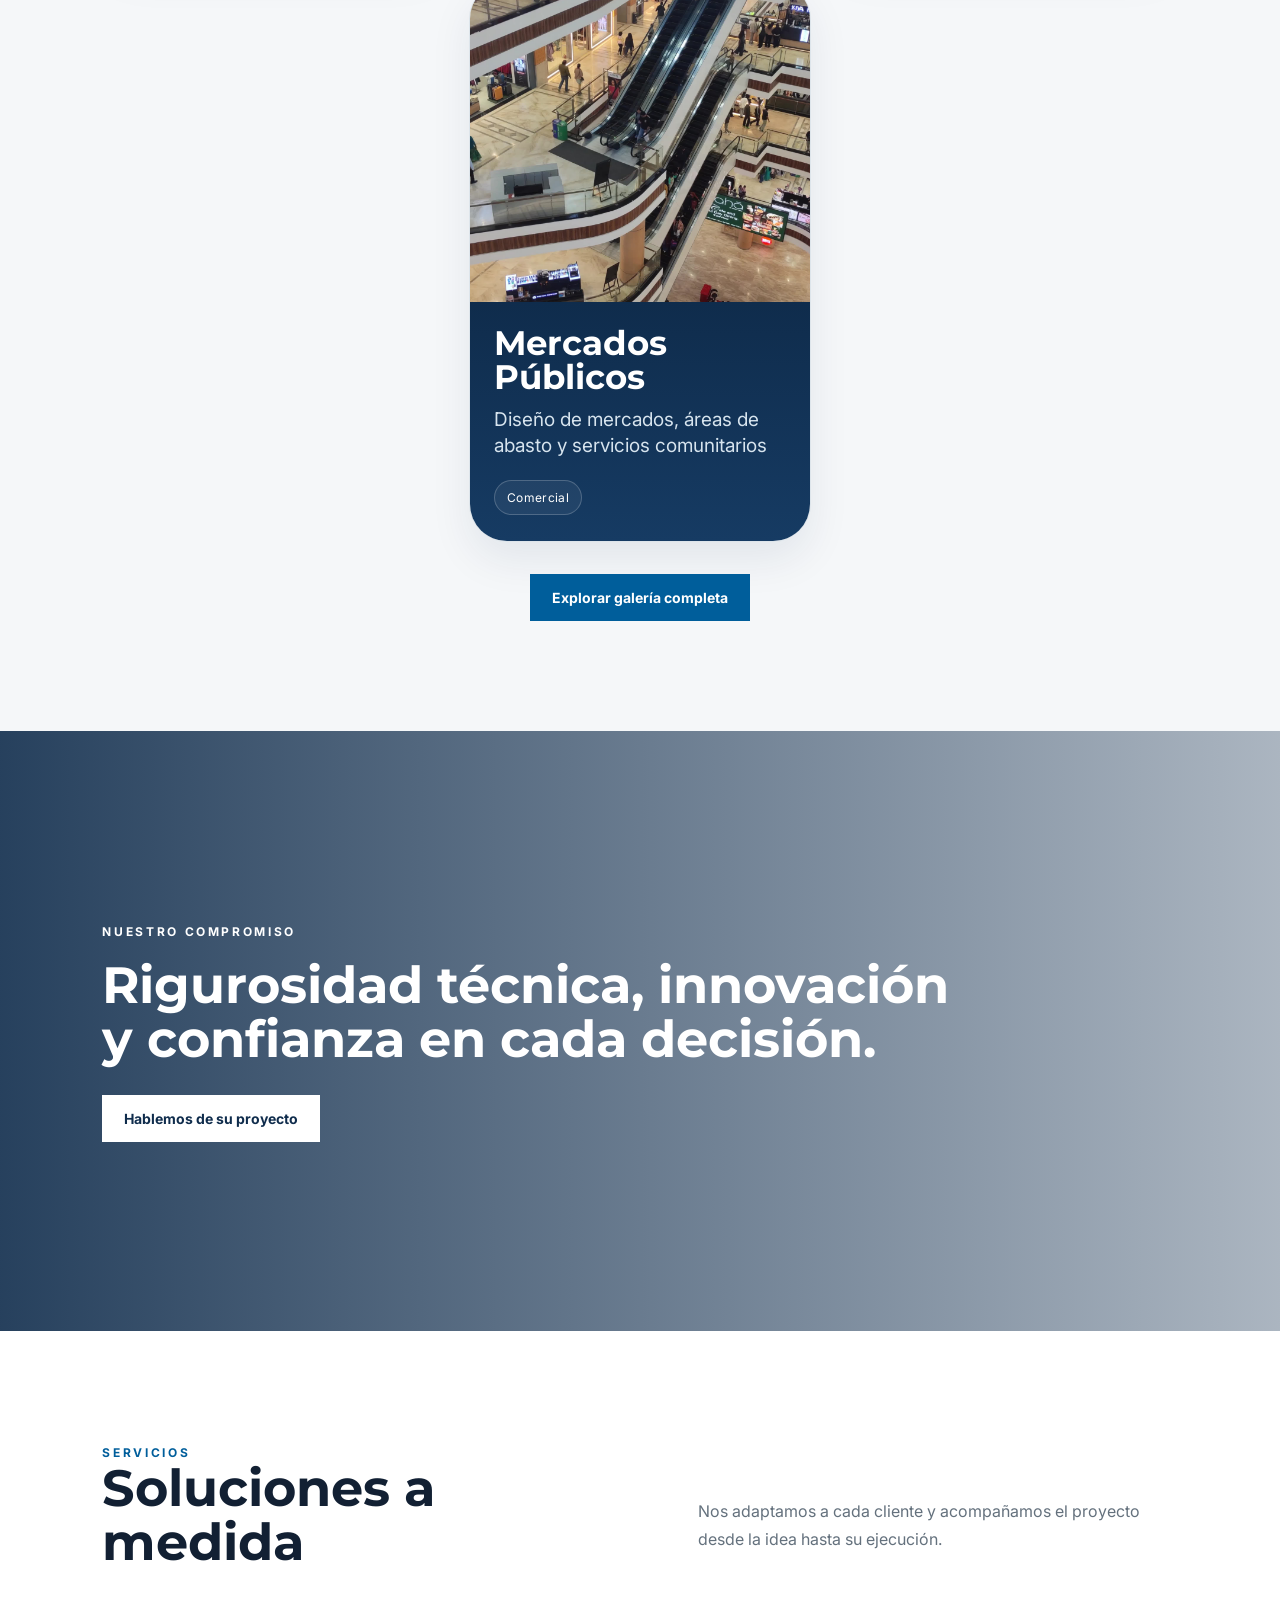
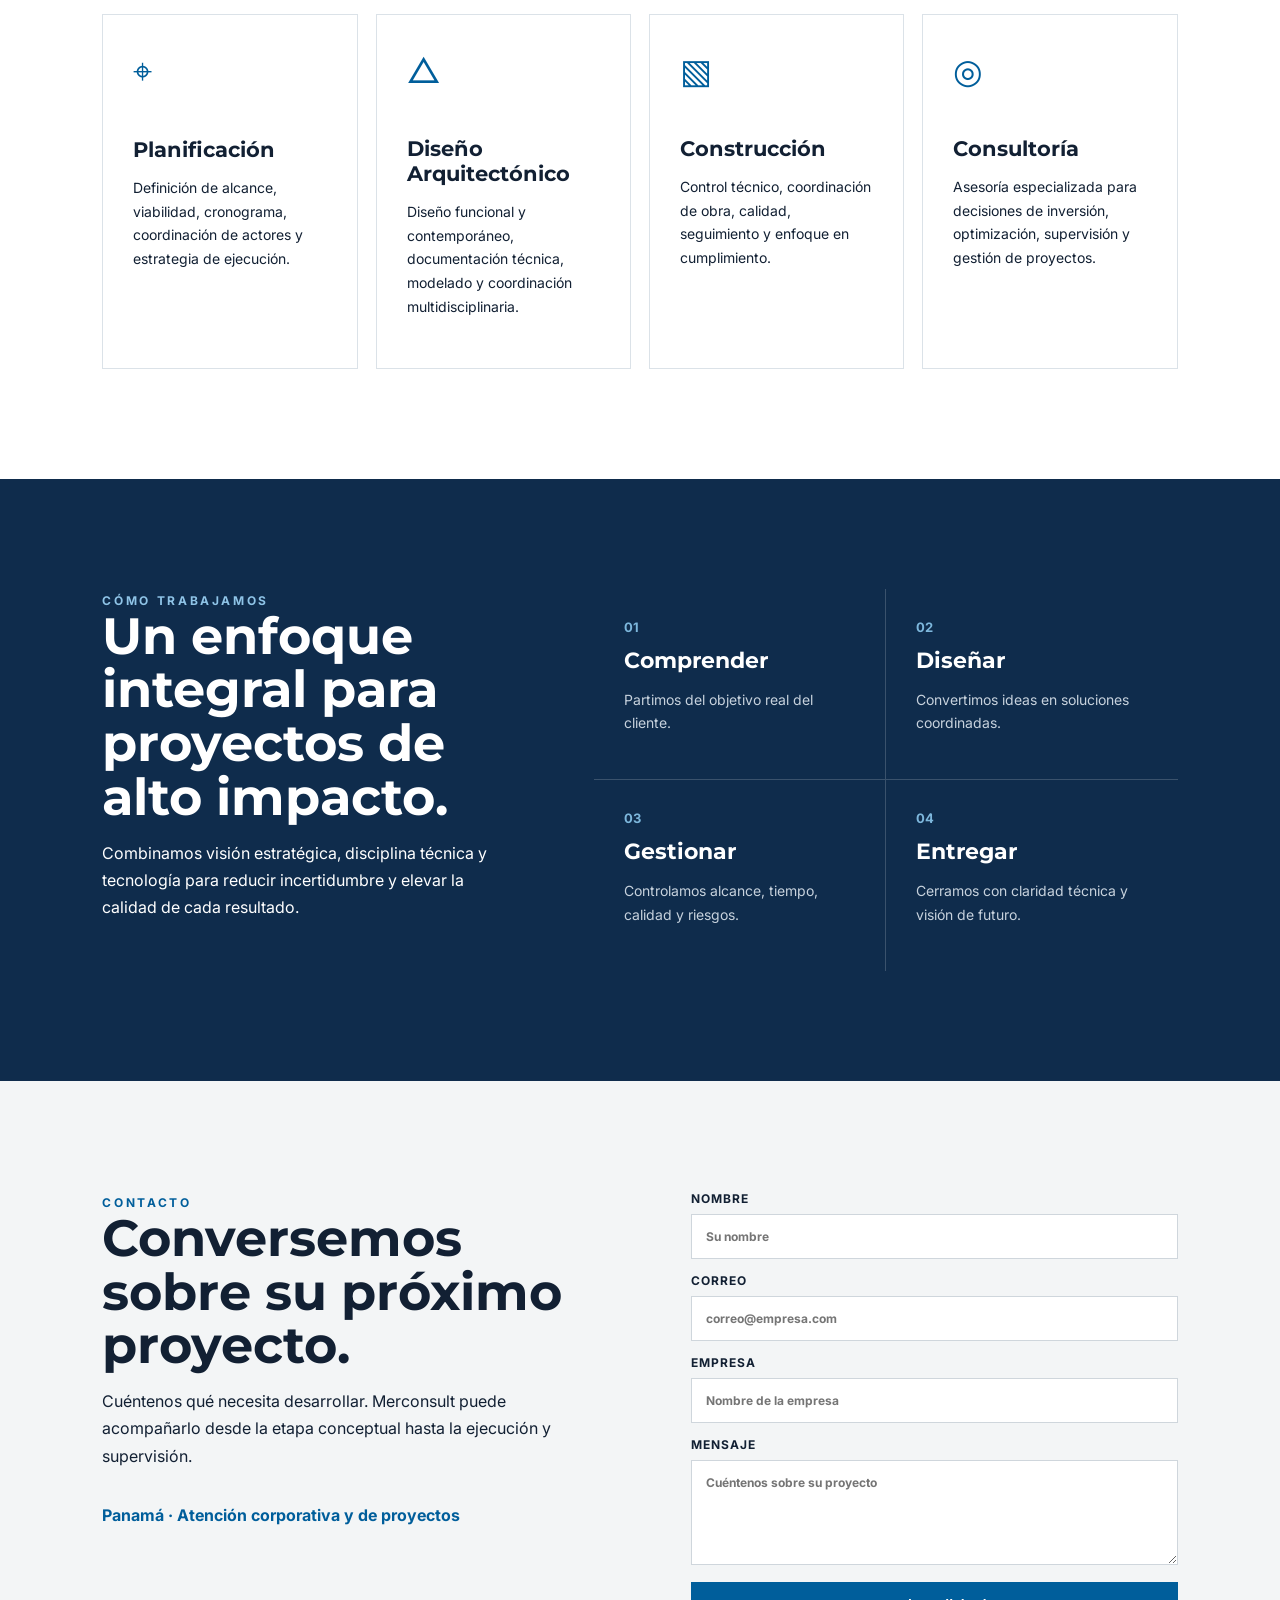
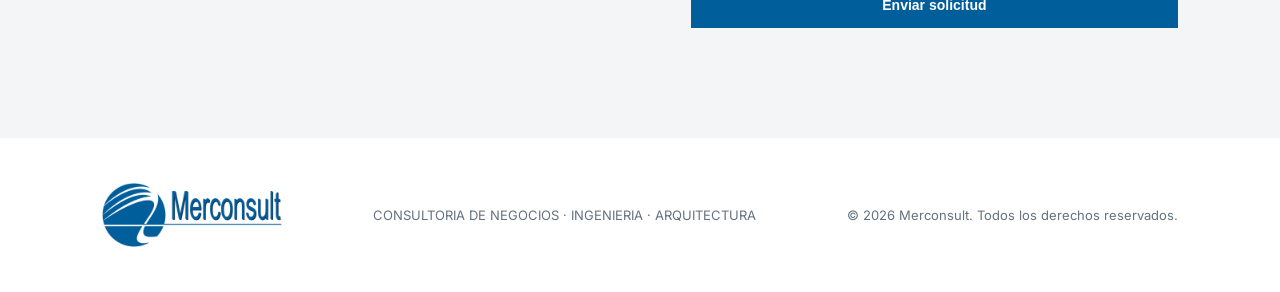
==== commit 0cd26c9a: "Actualización completa del sitio Merconsult" ====
--- a/index.html
+++ b/index.html
@@ -3,8 +3,8 @@
 <html lang="es"><head><meta charset="utf-8"/><meta content="width=device-width,initial-scale=1" name="viewport"/><title>Merconsult | Ingeniería, Arquitectura y Consultoría</title><meta content="Merconsult desarrolla soluciones integrales de ingeniería, arquitectura, planificación, construcción y consultoría para proyectos de alto impacto." name="description"/><link href="https://fonts.googleapis.com" rel="preconnect"/><link crossorigin="" href="https://fonts.gstatic.com" rel="preconnect"/><link href="https://fonts.googleapis.com/css2?family=Inter:wght@300;400;500;600;700&amp;family=Montserrat:wght@500;600;700;800&amp;display=swap" rel="stylesheet"/><link href="css/styles.css" rel="stylesheet"/><link href="index.html" hreflang="es" rel="alternate"/><link href="index-en.html" hreflang="en" rel="alternate"/><link href="index-it.html" hreflang="it" rel="alternate"/><link href="index-fr.html" hreflang="fr" rel="alternate"/></head><body>
 <header class="nav" id="nav"><a class="brand" href="#home"><img alt="Merconsult" class="logo-light" src="img/logo-light.png"/><img alt="Merconsult" class="logo-dark" src="img/logo-dark.png"/></a><button aria-label="Abrir menú" class="menu">☰</button><nav class="links"><a href="#home">Home</a><a href="#empresa">Empresa</a><a href="#innovacion">Innovación</a><a href="#proyectos">Proyectos</a><a href="galeria.html">Galería</a><a href="#servicios">Servicios</a><a href="#valores">Valores</a><a class="nav-cta" href="#contacto">Contacto</a><div aria-label="Selector de idioma" class="lang-switch"><a aria-label="Español" class="active" href="index.html" hreflang="es" lang="es" title="Español"><span aria-hidden="true" class="flag-icon flag-es"></span></a><a aria-label="English" href="index-en.html" hreflang="en" lang="en" title="English"><span aria-hidden="true" class="flag-icon flag-en"></span></a><a aria-label="Italiano" href="index-it.html" hreflang="it" lang="it" title="Italiano"><span aria-hidden="true" class="flag-icon flag-it"></span></a><a aria-label="Français" href="index-fr.html" hreflang="fr" lang="fr" title="Français"><span aria-hidden="true" class="flag-icon flag-fr"></span></a></div></nav></header>
 <main>
-<section class="hero" id="home"><video autoplay="" loop="" muted="" playsinline="" poster="img/hero-reunion-poster.jpg"><source src="video/hero-reunion-ejecutiva.mp4" type="video/mp4"/></video><div class="hero-shade"></div><div class="hero-grid"></div><div class="hero-content reveal"><span class="eyebrow">Ingeniería · Arquitectura · Consultoría</span><h1>Impulsamos el crecimiento de su negocio</h1><p>Planificamos, diseñamos y desarrollamos proyectos de alto impacto para el crecimiento urbano y social.</p><div class="hero-actions"><a class="btn primary" href="#proyectos">Conoce nuestros proyectos</a><a class="btn ghost" href="#empresa">Conoce Merconsult</a></div></div><div class="scroll">Desplázate <span>↓</span></div></section>
-<section class="section company" id="empresa"><div class="kicker">Nuestra empresa</div><div class="two"><div class="reveal"><h2>Visión técnica. Ejecución confiable.</h2><p class="lead">En Merconsult convertimos necesidades complejas en soluciones claras, medibles y construibles. Integramos planificación, diseño, coordinación técnica y acompañamiento estratégico en cada etapa.</p><div class="pill-row"><span>Planificación</span><span>Diseño</span><span>Supervisión</span><span>Consultoría</span></div></div><div class="statement reveal"><p>“Cada obra debe responder a una necesidad real, aportar valor al entorno y sostenerse en decisiones técnicas responsables.”</p><small>Enfoque Merconsult</small></div></div></section>
+<section class="hero" id="home"><video autoplay="" loop="" muted="" playsinline="" poster="img/hero-reunion-poster.jpg"><source src="video/hero-reunion-ejecutiva.mp4" type="video/mp4"/></video><div class="hero-shade"></div><div class="hero-grid"></div><div class="hero-content reveal"><span class="eyebrow">CONSULTORIA DE NEGOCIOS · INGENIERIA · ARQUITECTURA</span><h1>Impulsamos el crecimiento de su negocio</h1><p>Planificamos, diseñamos y desarrollamos proyectos de alto impacto para el crecimiento urbano y social.</p><div class="hero-actions"><a class="btn primary" href="#proyectos">Conoce nuestros proyectos</a><a class="btn ghost" href="#empresa">Conoce Merconsult</a></div></div><div class="scroll">Desplázate <span>↓</span></div></section>
+<section class="section company" id="empresa"><div class="kicker">Nuestra empresa</div><div class="two"><div class="reveal"><h2>Visión técnica. Ejecución confiable.</h2><p class="lead">En Merconsult convertimos necesidades complejas en soluciones claras, medibles y construibles. Integramos planificación, diseño, coordinación técnica y acompañamiento estratégico en cada etapa.</p><div class="pill-row"><span>Planificación</span><span>Diseño</span><span>Supervisión</span><span>Consultoría</span></div></div><div class="statement reveal"><p>“Cada obra debe responder a una necesidad real, aportar valor al entorno y sostenerse en decisiones técnicas confiables.”</p><small>Enfoque Merconsult</small></div></div></section>
 <section class="visual-split" id="innovacion"><div class="visual-img"></div><div class="visual-copy reveal"><span class="eyebrow dark">Innovación y tecnología</span><h2>Diseñamos con información. Construimos con precisión.</h2><p>Nuestro equipo combina experiencia, creatividad y herramientas digitales para desarrollar proyectos coordinados, eficientes y preparados para una ejecución más segura.</p><div class="cap-grid"><div><b>01</b><span>Ingeniería</span></div><div><b>02</b><span>Arquitectura</span></div><div><b>03</b><span>BIM &amp; Modelado 3D</span></div><div><b>04</b><span>Supervisión</span></div><div><b>05</b><span>Tecnología</span></div><div><b>06</b><span>Consultoría</span></div></div></div></section>
 <section class="section projects project-reform" id="proyectos">
 <div class="section-head reveal"><div><span class="kicker">Portafolio</span><h2>Proyectos emblemáticos</h2></div><div class="section-head-side"><p>Conozca una selección de obras ejecutadas y proyectos desarrollados por Merconsult.</p><a class="btn primary" href="galeria.html">Ver galería de proyectos</a></div></div>
@@ -32,5 +32,5 @@
 <section class="section services" id="servicios"><div class="section-head reveal"><div><span class="kicker">Servicios</span><h2>Soluciones a medida</h2></div><p>Nos adaptamos a cada cliente y acompañamos el proyecto desde la idea hasta su ejecución.</p></div><div class="service-grid"><article><div class="icon">⌖</div><h3>Planificación</h3><p>Definición de alcance, viabilidad, cronograma, coordinación de actores y estrategia de ejecución.</p></article><article><div class="icon">△</div><h3>Diseño Arquitectónico</h3><p>Diseño funcional y contemporáneo, documentación técnica, modelado y coordinación multidisciplinaria.</p></article><article><div class="icon">▧</div><h3>Construcción</h3><p>Control técnico, coordinación de obra, calidad, seguimiento y enfoque en cumplimiento.</p></article><article><div class="icon">◎</div><h3>Consultoría</h3><p>Asesoría especializada para decisiones de inversión, optimización, supervisión y gestión de proyectos.</p></article></div></section>
 <section class="stats" id="valores"><div class="stats-copy reveal"><span class="kicker light-k">Cómo trabajamos</span><h2>Un enfoque integral para proyectos de alto impacto.</h2><p>Combinamos visión estratégica, disciplina técnica y tecnología para reducir incertidumbre y elevar la calidad de cada resultado.</p></div><div class="stats-grid"><div><strong>01</strong><span>Comprender</span><p>Partimos del objetivo real del cliente.</p></div><div><strong>02</strong><span>Diseñar</span><p>Convertimos ideas en soluciones coordinadas.</p></div><div><strong>03</strong><span>Gestionar</span><p>Controlamos alcance, tiempo, calidad y riesgos.</p></div><div><strong>04</strong><span>Entregar</span><p>Cerramos con claridad técnica y visión de futuro.</p></div></div></section>
 <section class="contact" id="contacto"><div class="contact-copy reveal"><span class="kicker">Contacto</span><h2>Conversemos sobre su próximo proyecto.</h2><p>Cuéntenos qué necesita desarrollar. Merconsult puede acompañarlo desde la etapa conceptual hasta la ejecución y supervisión.</p><div class="contact-note">Panamá · Atención corporativa y de proyectos</div></div><form class="contact-form" onsubmit='event.preventDefault(); alert("Gracias. Este formulario puede conectarse a su correo o backend en la versión de producción.")'><label>Nombre<input placeholder="Su nombre" required=""/></label><label>Correo<input placeholder="correo@empresa.com" required="" type="email"/></label><label>Empresa<input placeholder="Nombre de la empresa"/></label><label>Mensaje<textarea placeholder="Cuéntenos sobre su proyecto" required="" rows="5"></textarea></label><button class="btn primary" type="submit">Enviar solicitud</button></form></section>
-</main><footer><img alt="Merconsult" src="img/logo-dark.png"/><p>Ingeniería · Arquitectura · Consultoría</p><p>© 2026 Merconsult. Todos los derechos reservados.</p></footer><script src="js/main.js"></script>
+</main><footer><img alt="Merconsult" src="img/logo-dark.png"/><p>CONSULTORIA DE NEGOCIOS · INGENIERIA · ARQUITECTURA</p><p>© 2026 Merconsult. Todos los derechos reservados.</p></footer><script src="js/main.js"></script>
 </body></html>
--- a/css/styles.css
+++ b/css/styles.css
@@ -1,4 +1,4 @@
-:root{--blue:#005e9b;--navy:#0f2c4c;--light:#e7e8ea;--mid:#b9bcc0;--white:#fff;--ink:#122033}*{box-sizing:border-box}html{scroll-behavior:smooth}body{margin:0;font-family:Inter,Arial,sans-serif;color:var(--ink);background:#fff}h1,h2,h3{font-family:Montserrat,Arial,sans-serif;margin:0}p{line-height:1.7}.nav{position:fixed;z-index:50;top:0;left:0;right:0;height:84px;display:flex;align-items:center;justify-content:space-between;padding:0 5vw;transition:.3s}.nav.scrolled{background:rgba(255,255,255,.96);box-shadow:0 8px 30px rgba(0,0,0,.08);height:72px}.brand{display:flex;align-items:center}.brand img{height:52px;width:auto;display:block}.brand .logo-dark{display:none}.nav.scrolled .brand .logo-light{display:none}.nav.scrolled .brand .logo-dark{display:block}.links{display:flex;gap:28px;align-items:center}.links a{color:#fff;text-decoration:none;font-size:14px;font-weight:600;text-shadow:0 2px 10px rgba(0,0,0,.35)}.nav.scrolled .links a{color:var(--navy);text-shadow:none}.nav-cta{border:1px solid rgba(255,255,255,.5);padding:10px 16px}.nav.scrolled .nav-cta{border-color:var(--blue)}.menu{display:none;background:none;border:0;color:white;font-size:26px}.hero{min-height:100vh;position:relative;display:flex;align-items:center;overflow:hidden;background:#0f2c4c}.hero video{position:absolute;width:100%;height:100%;object-fit:cover;inset:0}.hero-shade{position:absolute;inset:0;background:linear-gradient(90deg,rgba(7,24,43,.95) 0%,rgba(8,27,48,.78) 38%,rgba(8,27,48,.52) 68%,rgba(8,27,48,.34) 100%)}.hero-grid{position:absolute;inset:0;background-image:linear-gradient(rgba(255,255,255,.04) 1px,transparent 1px),linear-gradient(90deg,rgba(255,255,255,.04) 1px,transparent 1px);background-size:80px 80px}.hero-content{position:relative;z-index:2;color:white;max-width:760px;margin-left:8vw;padding-top:74px;padding-bottom:40px;text-shadow:0 3px 18px rgba(0,0,0,.42)}.eyebrow,.kicker{text-transform:uppercase;letter-spacing:.22em;font-size:12px;font-weight:700}.hero-tagline{display:inline-block;margin:16px 0 6px;padding:10px 14px;border:1px solid rgba(255,255,255,.28);background:rgba(255,255,255,.08);backdrop-filter:blur(6px);font-weight:700;font-size:15px;letter-spacing:.02em;color:#fff;border-radius:2px}.hero h1{font-size:clamp(40px,5.2vw,74px);line-height:.98;max-width:760px;margin:14px 0 18px}.hero p{font-size:18px;max-width:620px;color:rgba(255,255,255,.96);text-shadow:0 2px 12px rgba(0,0,0,.5)}.hero-actions{display:flex;gap:14px;margin-top:24px;flex-wrap:wrap}.btn{display:inline-block;text-decoration:none;border:0;cursor:pointer;padding:15px 22px;font-weight:700;font-size:14px}.primary{background:var(--blue);color:white}.ghost{border:1px solid rgba(255,255,255,.5);color:white}.light{background:white;color:var(--navy)}.scroll{position:absolute;right:5vw;bottom:28px;color:white;z-index:3;font-size:12px;letter-spacing:.1em}.section{padding:110px 8vw}.two{display:grid;grid-template-columns:1.2fr .8fr;gap:8vw;align-items:start}.kicker{color:var(--blue);margin-bottom:25px}.section h2,.visual-copy h2,.quality h2,.stats h2,.contact h2{font-size:clamp(34px,4vw,58px);line-height:1.05}.lead{font-size:20px;color:#4c5a67}.statement{background:var(--navy);color:white;padding:50px}.statement p{font-size:24px;line-height:1.45}.statement small{color:#94b8d2}.pill-row{display:flex;gap:10px;flex-wrap:wrap;margin-top:30px}.pill-row span{padding:10px 14px;border:1px solid #d6dde4;font-size:13px}.visual-split{display:grid;grid-template-columns:1.1fr .9fr;min-height:720px;background:#f5f7f9}.visual-img{background:url('https://www.trajektoire.be/metiers/images/bim-manager-gestionnaire-bim-building-information.png') center/cover no-repeat;min-height:600px}.visual-copy{padding:90px 8vw 70px 6vw;align-self:center}.dark{color:var(--blue)}.cap-grid{display:grid;grid-template-columns:1fr 1fr;margin-top:40px;border-top:1px solid #ccd5dc}.cap-grid div{padding:20px 0;border-bottom:1px solid #ccd5dc}.cap-grid b{color:var(--blue);margin-right:12px}.section-head{display:flex;justify-content:space-between;gap:60px;align-items:end;margin-bottom:45px}.section-head p{max-width:480px;color:#64717d}.project-grid{display:grid;grid-template-columns:repeat(3,1fr);grid-auto-rows:320px;gap:14px}.card{position:relative;background-image:linear-gradient(180deg,transparent 25%,rgba(8,27,48,.85)),var(--bg);background-size:cover;background-position:center;display:flex;flex-direction:column;justify-content:flex-end;padding:28px;color:white;overflow:hidden;transition:.35s}.card:hover{transform:translateY(-5px);background-size:108%}.card.large{grid-row:span 2}.card.wide{grid-column:span 2}.card span{font-size:12px;text-transform:uppercase;letter-spacing:.15em}.card h3{font-size:25px;margin-top:7px}.quality{min-height:600px;position:relative;display:flex;align-items:center;color:white;padding:8vw;overflow:hidden}.quality-bg{position:absolute;inset:0;background:linear-gradient(90deg,rgba(15,44,76,.9),rgba(15,44,76,.35)),url('https://images.unsplash.com/photo-1504307651254-35680f356dfd?auto=format&fit=crop&w=1920&q=80') center/cover}.quality-copy{position:relative;max-width:850px}.quality h2{margin:18px 0 30px}.service-grid{display:grid;grid-template-columns:repeat(4,1fr);gap:18px}.service-grid article{padding:35px 30px;border:1px solid #dbe2e8;transition:.3s}.service-grid article:hover{background:var(--navy);color:white;transform:translateY(-6px)}.icon{font-size:34px;color:var(--blue);margin-bottom:45px}.service-grid h3{font-size:21px}.service-grid p{font-size:14px}.stats{padding:110px 8vw;background:var(--navy);color:white;display:grid;grid-template-columns:.8fr 1.2fr;gap:8vw}.light-k{color:#8fc4e7}.stats-grid{display:grid;grid-template-columns:1fr 1fr;gap:1px;background:rgba(255,255,255,.18)}.stats-grid div{background:var(--navy);padding:30px}.stats-grid strong{display:block;color:#7db7dc;font-size:13px}.stats-grid span{font-family:Montserrat;font-weight:700;font-size:22px;display:block;margin:12px 0}.stats-grid p{color:#c7d2dd;font-size:14px}.contact{padding:110px 8vw;display:grid;grid-template-columns:1fr 1fr;gap:8vw;background:#f3f5f6}.contact-copy p{max-width:560px}.contact-note{margin-top:35px;color:var(--blue);font-weight:700}.contact-form{display:grid;gap:14px}.contact-form label{font-size:12px;font-weight:700;text-transform:uppercase;letter-spacing:.08em}.contact-form input,.contact-form textarea{width:100%;margin-top:8px;border:1px solid #cfd6dc;background:white;padding:14px;font:inherit}footer{padding:45px 8vw;display:flex;align-items:center;gap:30px;justify-content:space-between;background:#fff;font-size:13px;color:#65727f}footer img{width:180px}.reveal{opacity:0;transform:translateY(24px);transition:opacity .7s,transform .7s}.reveal.visible{opacity:1;transform:none}@media(max-width:900px){.links{display:none;position:absolute;top:72px;right:4vw;left:4vw;background:white;padding:20px;flex-direction:column;align-items:flex-start}.links.open{display:flex}.links a{color:var(--navy)!important}.menu{display:block}.nav.scrolled .menu{color:var(--navy)}.hero-content{margin:0 6vw;max-width:100%}.two,.visual-split,.stats,.contact{grid-template-columns:1fr}.visual-img{min-height:420px}.project-grid{grid-template-columns:1fr;grid-auto-rows:280px}.card.large,.card.wide{grid-row:auto;grid-column:auto}.service-grid{grid-template-columns:1fr 1fr}.section-head{align-items:start;flex-direction:column}.brand img{height:42px}.nav{padding:0 5vw}.hero h1{font-size:48px}}@media(max-width:560px){.section{padding:80px 6vw}.service-grid{grid-template-columns:1fr}.stats-grid{grid-template-columns:1fr}.hero-actions{flex-direction:column;align-items:flex-start}.hero h1{font-size:42px}.hero p{font-size:17px}.contact,.stats{padding:80px 6vw}footer{flex-direction:column;align-items:flex-start}.cap-grid{grid-template-columns:1fr}}
+:root{--blue:#005e9b;--navy:#0f2c4c;--light:#e7e8ea;--mid:#b9bcc0;--white:#fff;--ink:#122033}*{box-sizing:border-box}html{scroll-behavior:smooth}body{margin:0;font-family:Inter,Arial,sans-serif;color:var(--ink);background:#fff}h1,h2,h3{font-family:Montserrat,Arial,sans-serif;margin:0}p{line-height:1.7}.nav{position:fixed;z-index:50;top:0;left:0;right:0;height:84px;display:flex;align-items:center;justify-content:space-between;padding:0 5vw;transition:.3s}.nav.scrolled{background:rgba(255,255,255,.96);box-shadow:0 8px 30px rgba(0,0,0,.08);height:72px}.brand{display:flex;align-items:center}.brand img{height:66px;width:auto;display:block}.brand .logo-dark{display:none}.nav.scrolled .brand .logo-light{display:none}.nav.scrolled .brand .logo-dark{display:block}.links{display:flex;gap:28px;align-items:center}.links a{color:#fff;text-decoration:none;font-size:14px;font-weight:600;text-shadow:0 2px 10px rgba(0,0,0,.35)}.nav.scrolled .links a{color:var(--navy);text-shadow:none}.nav-cta{border:1px solid rgba(255,255,255,.5);padding:10px 16px}.nav.scrolled .nav-cta{border-color:var(--blue)}.menu{display:none;background:none;border:0;color:white;font-size:26px}.hero{min-height:100vh;position:relative;display:flex;align-items:center;overflow:hidden;background:#0f2c4c}.hero video{position:absolute;width:100%;height:100%;object-fit:cover;inset:0}.hero-shade{position:absolute;inset:0;background:linear-gradient(90deg,rgba(7,24,43,.95) 0%,rgba(8,27,48,.78) 38%,rgba(8,27,48,.52) 68%,rgba(8,27,48,.34) 100%)}.hero-grid{position:absolute;inset:0;background-image:linear-gradient(rgba(255,255,255,.04) 1px,transparent 1px),linear-gradient(90deg,rgba(255,255,255,.04) 1px,transparent 1px);background-size:80px 80px}.hero-content{position:relative;z-index:2;color:white;max-width:760px;margin-left:8vw;padding-top:74px;padding-bottom:40px;text-shadow:0 3px 18px rgba(0,0,0,.42)}.eyebrow,.kicker{text-transform:uppercase;letter-spacing:.22em;font-size:12px;font-weight:700}.hero-tagline{display:inline-block;margin:16px 0 6px;padding:10px 14px;border:1px solid rgba(255,255,255,.28);background:rgba(255,255,255,.08);backdrop-filter:blur(6px);font-weight:700;font-size:15px;letter-spacing:.02em;color:#fff;border-radius:2px}.hero h1{font-size:clamp(40px,5.2vw,74px);line-height:.98;max-width:760px;margin:14px 0 18px}.hero p{font-size:18px;max-width:620px;color:rgba(255,255,255,.96);text-shadow:0 2px 12px rgba(0,0,0,.5)}.hero-actions{display:flex;gap:14px;margin-top:24px;flex-wrap:wrap}.btn{display:inline-block;text-decoration:none;border:0;cursor:pointer;padding:15px 22px;font-weight:700;font-size:14px}.primary{background:var(--blue);color:white}.ghost{border:1px solid rgba(255,255,255,.5);color:white}.light{background:white;color:var(--navy)}.scroll{position:absolute;right:5vw;bottom:28px;color:white;z-index:3;font-size:12px;letter-spacing:.1em}.section{padding:110px 8vw}.two{display:grid;grid-template-columns:1.2fr .8fr;gap:8vw;align-items:start}.kicker{color:var(--blue);margin-bottom:25px}.section h2,.visual-copy h2,.quality h2,.stats h2,.contact h2{font-size:clamp(34px,4vw,58px);line-height:1.05}.lead{font-size:20px;color:#4c5a67}.statement{background:var(--navy);color:white;padding:50px}.statement p{font-size:24px;line-height:1.45}.statement small{color:#94b8d2}.pill-row{display:flex;gap:10px;flex-wrap:wrap;margin-top:30px}.pill-row span{padding:10px 14px;border:1px solid #d6dde4;font-size:13px}.visual-split{display:grid;grid-template-columns:1.1fr .9fr;min-height:720px;background:#f5f7f9}.visual-img{background:url('https://www.trajektoire.be/metiers/images/bim-manager-gestionnaire-bim-building-information.png') center/cover no-repeat;min-height:600px}.visual-copy{padding:90px 8vw 70px 6vw;align-self:center}.dark{color:var(--blue)}.cap-grid{display:grid;grid-template-columns:1fr 1fr;margin-top:40px;border-top:1px solid #ccd5dc}.cap-grid div{padding:20px 0;border-bottom:1px solid #ccd5dc}.cap-grid b{color:var(--blue);margin-right:12px}.section-head{display:flex;justify-content:space-between;gap:60px;align-items:end;margin-bottom:45px}.section-head p{max-width:480px;color:#64717d}.project-grid{display:grid;grid-template-columns:repeat(3,1fr);grid-auto-rows:320px;gap:14px}.card{position:relative;background-image:linear-gradient(180deg,transparent 25%,rgba(8,27,48,.85)),var(--bg);background-size:cover;background-position:center;display:flex;flex-direction:column;justify-content:flex-end;padding:28px;color:white;overflow:hidden;transition:.35s}.card:hover{transform:translateY(-5px);background-size:108%}.card.large{grid-row:span 2}.card.wide{grid-column:span 2}.card span{font-size:12px;text-transform:uppercase;letter-spacing:.15em}.card h3{font-size:25px;margin-top:7px}.quality{min-height:600px;position:relative;display:flex;align-items:center;color:white;padding:8vw;overflow:hidden}.quality-bg{position:absolute;inset:0;background:linear-gradient(90deg,rgba(15,44,76,.9),rgba(15,44,76,.35)),url('https://images.unsplash.com/photo-1504307651254-35680f356dfd?auto=format&fit=crop&w=1920&q=80') center/cover}.quality-copy{position:relative;max-width:850px}.quality h2{margin:18px 0 30px}.service-grid{display:grid;grid-template-columns:repeat(4,1fr);gap:18px}.service-grid article{padding:35px 30px;border:1px solid #dbe2e8;transition:.3s}.service-grid article:hover{background:var(--navy);color:white;transform:translateY(-6px)}.icon{font-size:34px;color:var(--blue);margin-bottom:45px}.service-grid h3{font-size:21px}.service-grid p{font-size:14px}.stats{padding:110px 8vw;background:var(--navy);color:white;display:grid;grid-template-columns:.8fr 1.2fr;gap:8vw}.light-k{color:#8fc4e7}.stats-grid{display:grid;grid-template-columns:1fr 1fr;gap:1px;background:rgba(255,255,255,.18)}.stats-grid div{background:var(--navy);padding:30px}.stats-grid strong{display:block;color:#7db7dc;font-size:13px}.stats-grid span{font-family:Montserrat;font-weight:700;font-size:22px;display:block;margin:12px 0}.stats-grid p{color:#c7d2dd;font-size:14px}.contact{padding:110px 8vw;display:grid;grid-template-columns:1fr 1fr;gap:8vw;background:#f3f5f6}.contact-copy p{max-width:560px}.contact-note{margin-top:35px;color:var(--blue);font-weight:700}.contact-form{display:grid;gap:14px}.contact-form label{font-size:12px;font-weight:700;text-transform:uppercase;letter-spacing:.08em}.contact-form input,.contact-form textarea{width:100%;margin-top:8px;border:1px solid #cfd6dc;background:white;padding:14px;font:inherit}footer{padding:45px 8vw;display:flex;align-items:center;gap:30px;justify-content:space-between;background:#fff;font-size:13px;color:#65727f}footer img{width:180px}.reveal{opacity:0;transform:translateY(24px);transition:opacity .7s,transform .7s}.reveal.visible{opacity:1;transform:none}@media(max-width:900px){.links{display:none;position:absolute;top:72px;right:4vw;left:4vw;background:white;padding:20px;flex-direction:column;align-items:flex-start}.links.open{display:flex}.links a{color:var(--navy)!important}.menu{display:block}.nav.scrolled .menu{color:var(--navy)}.hero-content{margin:0 6vw;max-width:100%}.two,.visual-split,.stats,.contact{grid-template-columns:1fr}.visual-img{min-height:420px}.project-grid{grid-template-columns:1fr;grid-auto-rows:280px}.card.large,.card.wide{grid-row:auto;grid-column:auto}.service-grid{grid-template-columns:1fr 1fr}.section-head{align-items:start;flex-direction:column}.brand img{height:52px}.nav{padding:0 5vw}.hero h1{font-size:48px}}@media(max-width:560px){.section{padding:80px 6vw}.service-grid{grid-template-columns:1fr}.stats-grid{grid-template-columns:1fr}.hero-actions{flex-direction:column;align-items:flex-start}.hero h1{font-size:42px}.hero p{font-size:17px}.contact,.stats{padding:80px 6vw}footer{flex-direction:column;align-items:flex-start}.cap-grid{grid-template-columns:1fr}}
 
 .project-reform{background:#f5f7f9}
 .project-reform .section-head{align-items:flex-end}
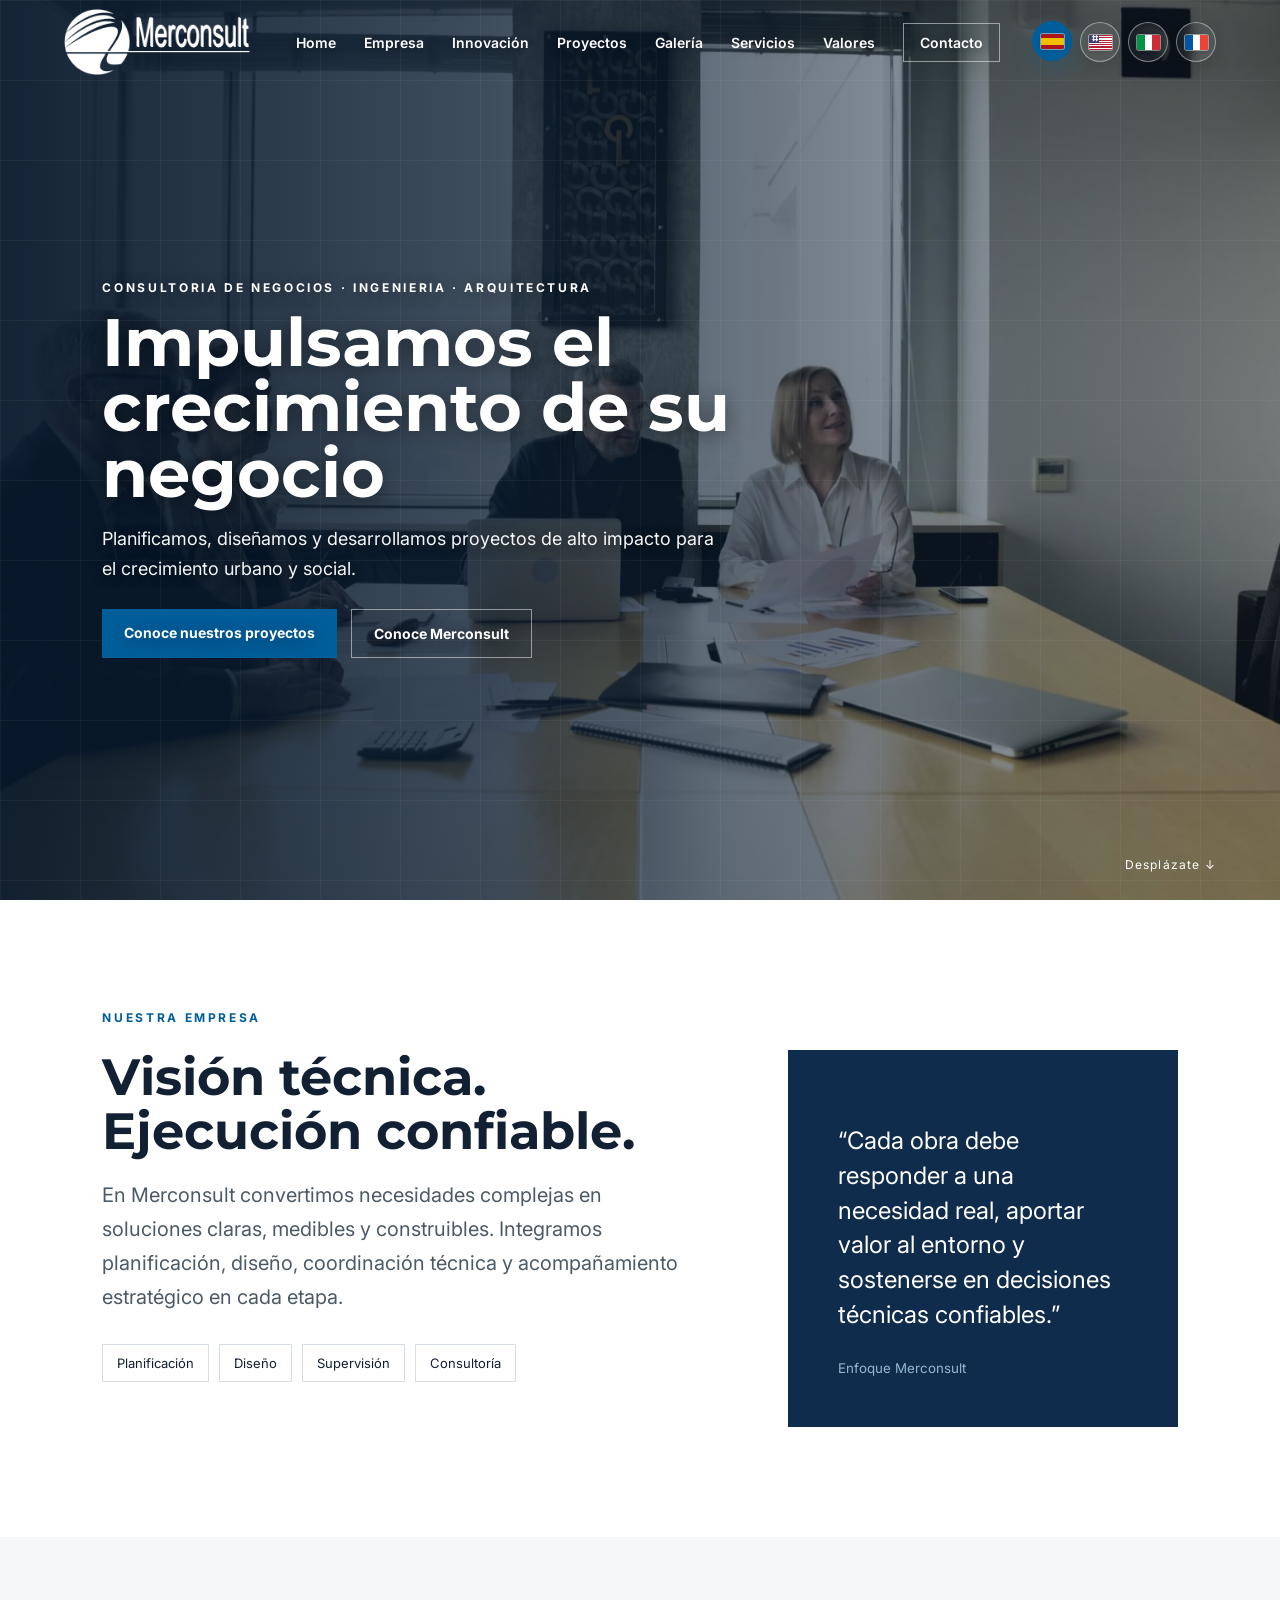
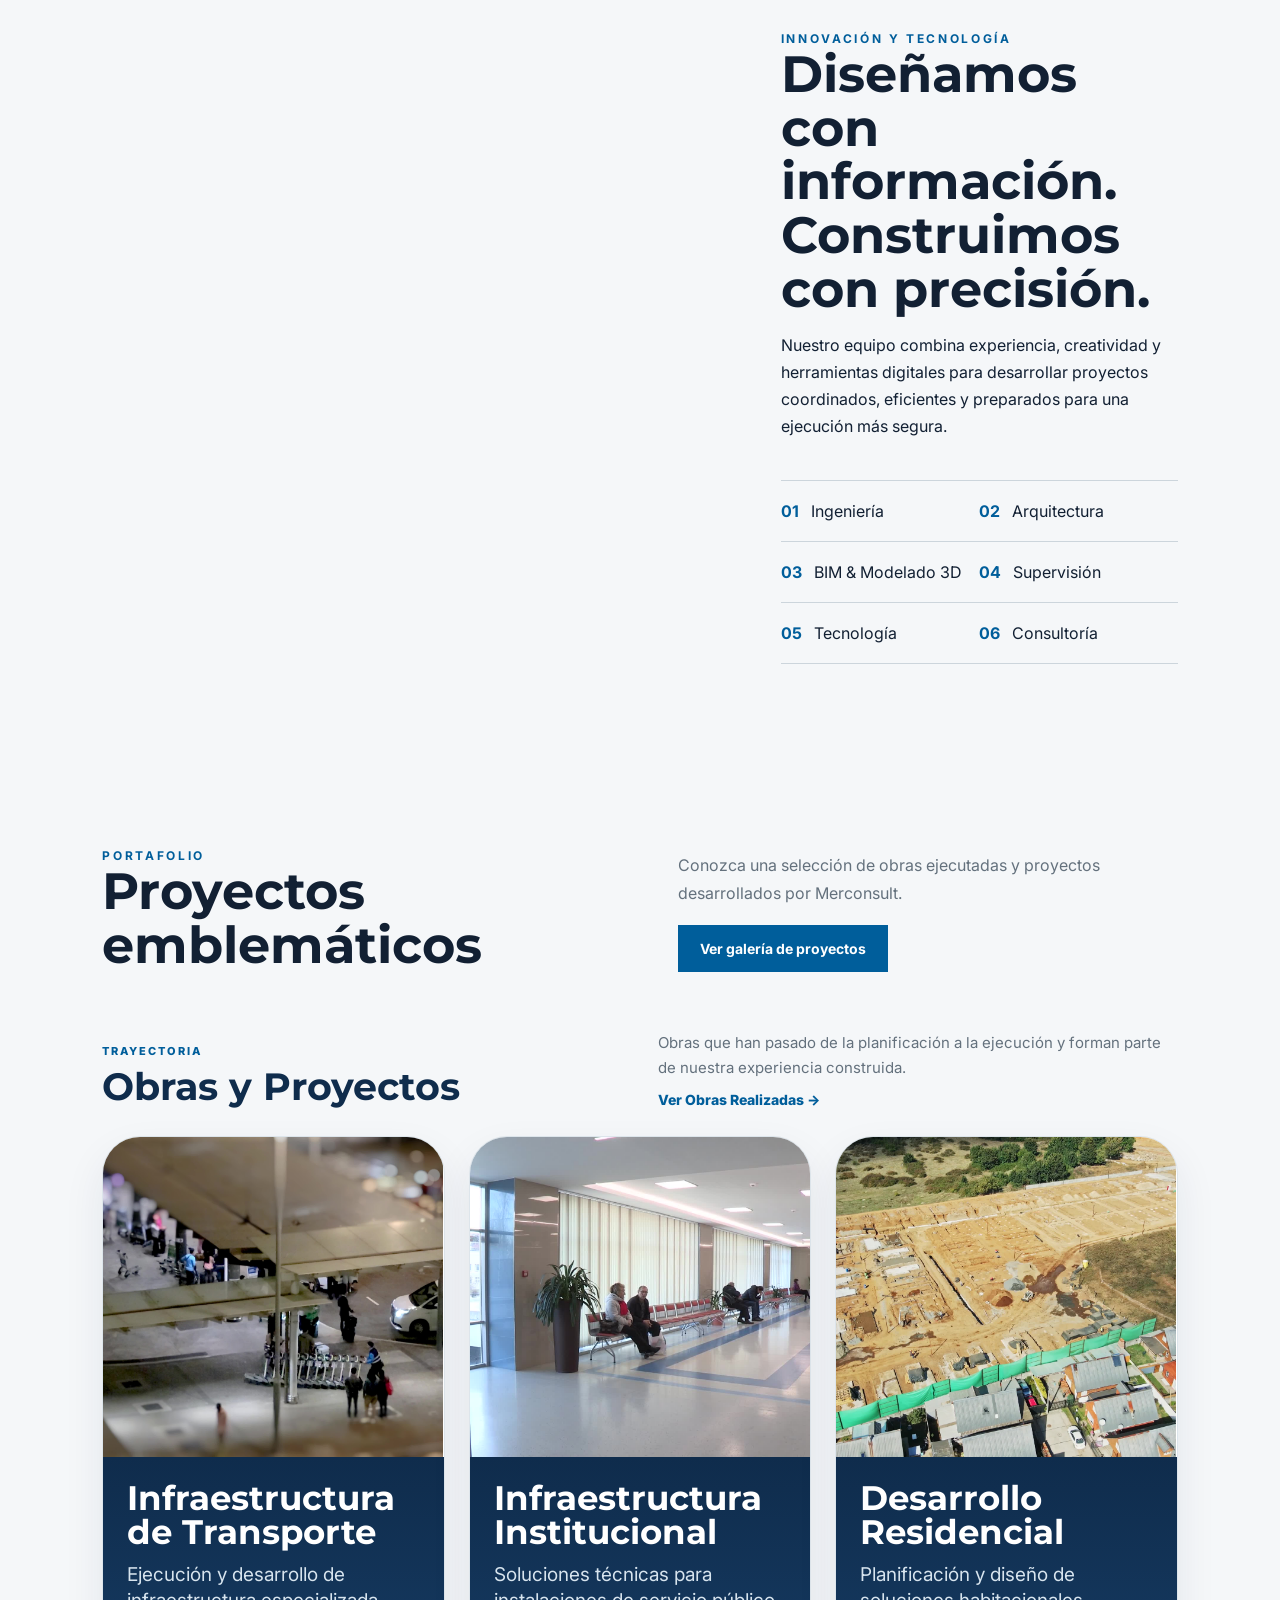
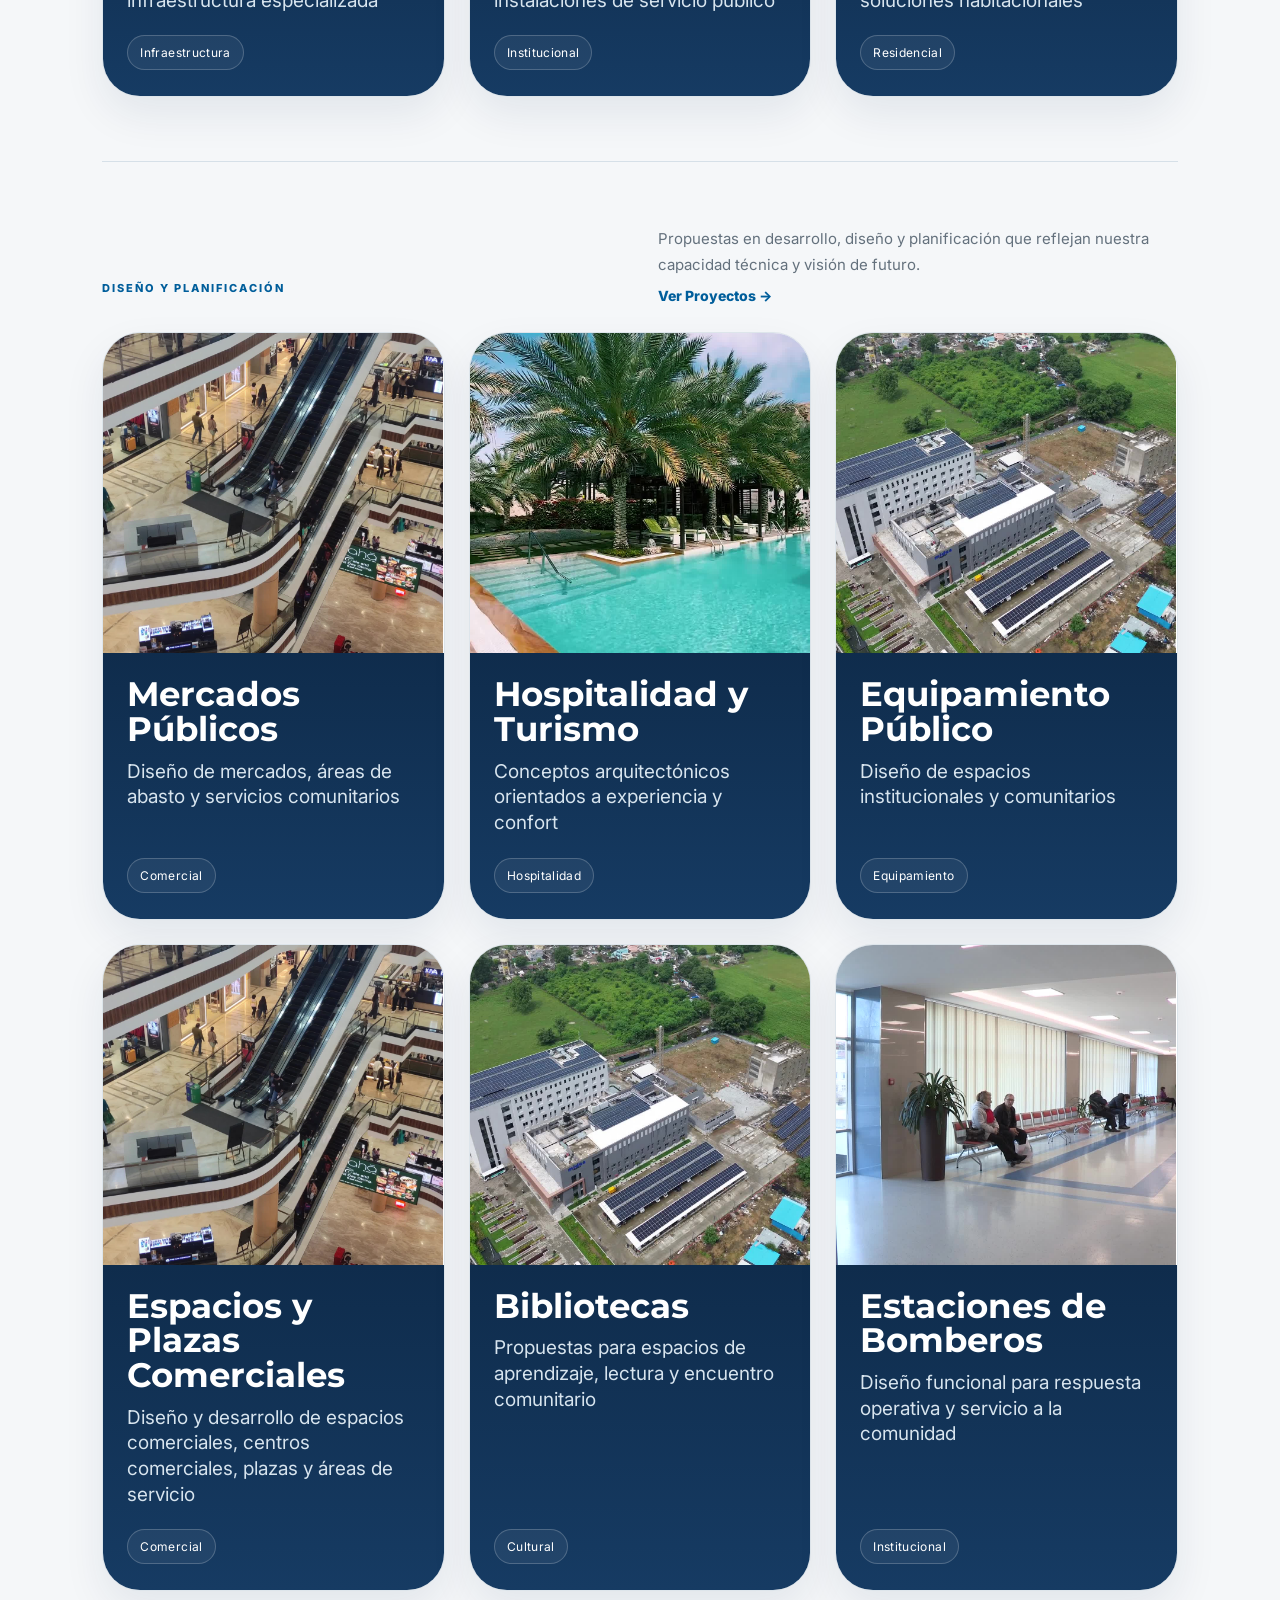
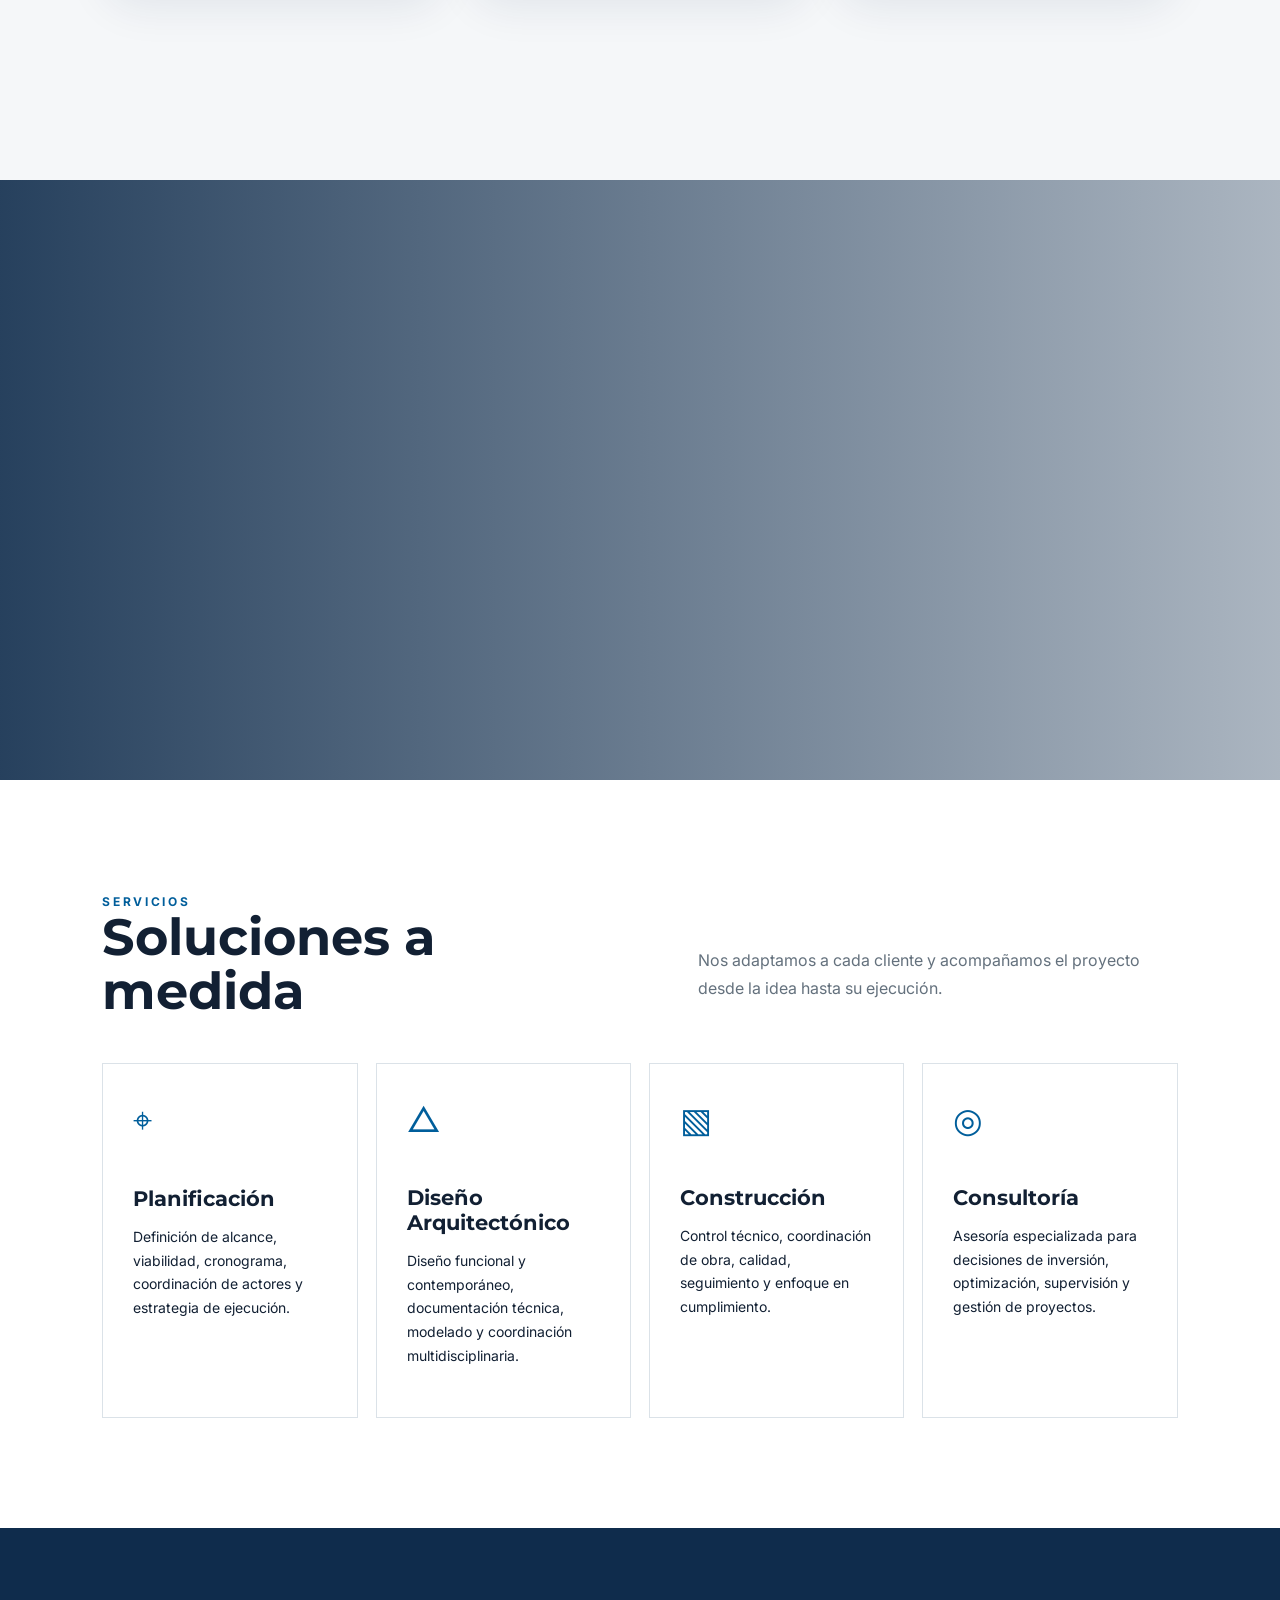
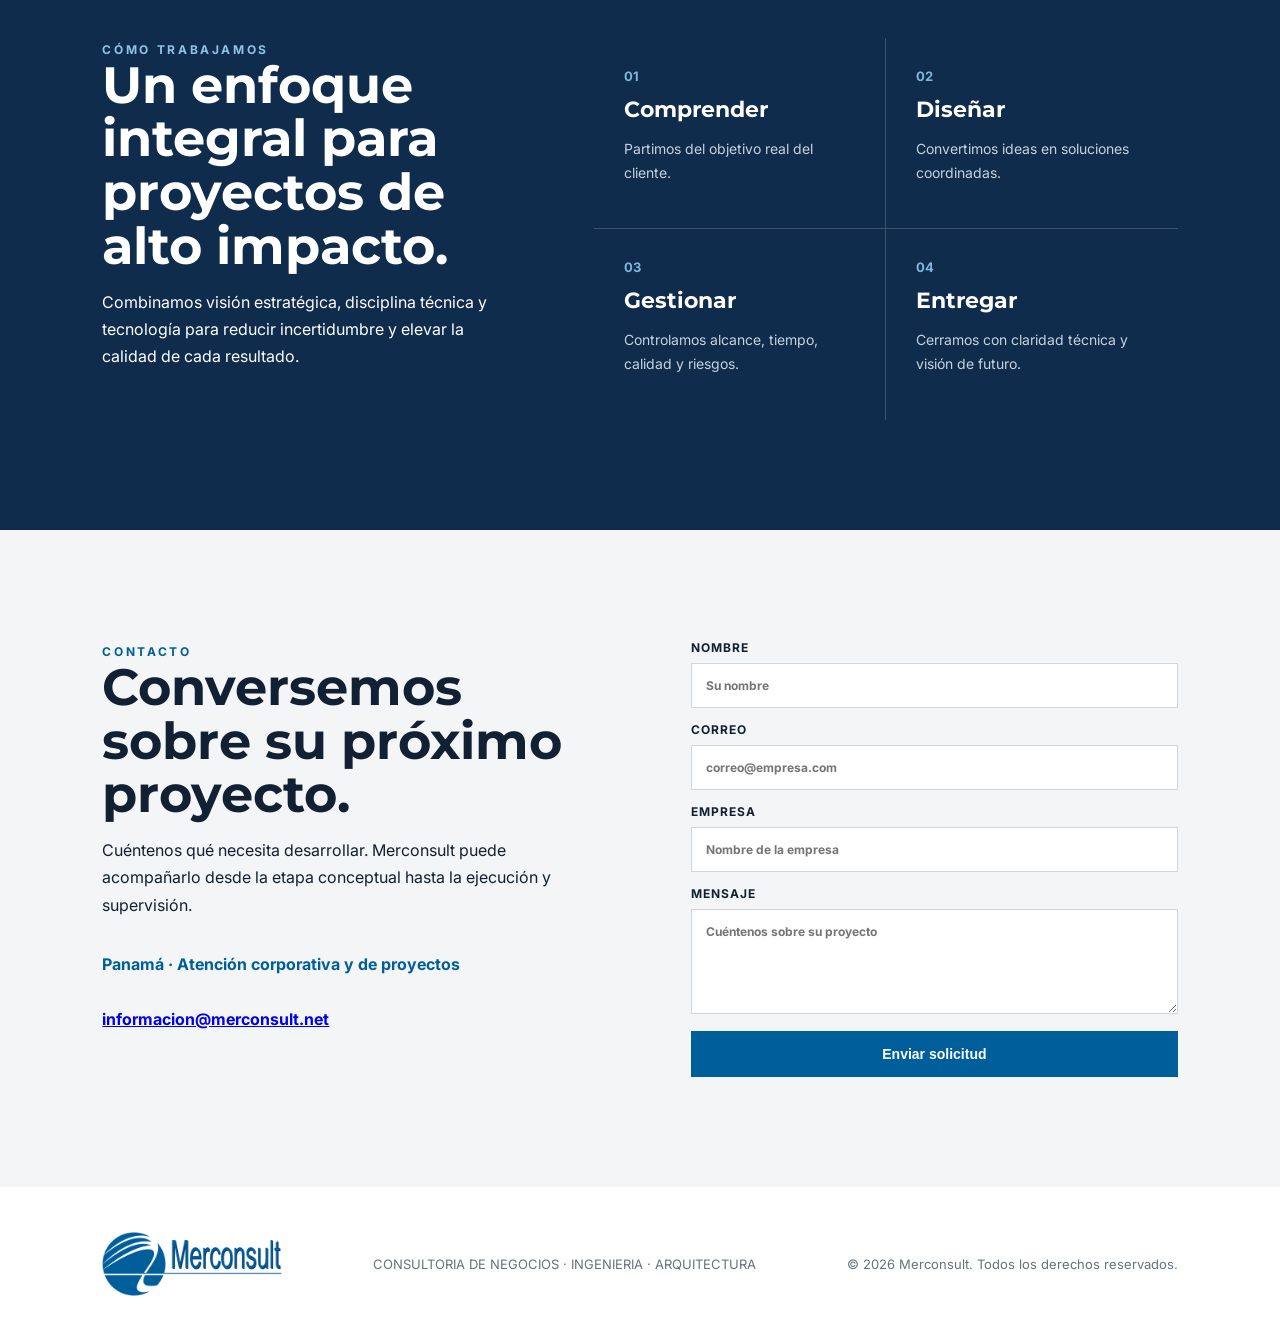
==== commit 93e4960d: "Nueva actualización completa de Merconsult" ====
--- a/index.html
+++ b/index.html
@@ -12,25 +12,24 @@
 <div class="portfolio-group-head"><div><span class="portfolio-group-kicker">Trayectoria</span><h3>Obras y Proyectos</h3></div><div class="portfolio-group-side"><p>Obras que han pasado de la planificación a la ejecución y forman parte de nuestra experiencia construida.</p><a class="portfolio-link" href="galeria.html#obras-realizadas">Ver Obras Realizadas →</a></div></div>
 <div class="project-catalog">
 <a class="project-panel-link" href="galeria.html#terminal-de-santiago"><article class="project-panel"><div class="project-media"><video autoplay="" loop="" muted="" playsinline="" poster="img/posters/infraestructura-transporte.jpg" preload="metadata"><source src="video/portfolio/infraestructura-transporte.mp4" type="video/mp4"/></video></div><div class="project-info"><h3>Infraestructura de Transporte</h3><p class="project-line">Ejecución y desarrollo de infraestructura especializada</p><div class="project-meta"><span>Infraestructura</span></div></div></article></a>
-<a class="project-panel-link" href="galeria.html#obras-realizadas"><article class="project-panel"><div class="project-media"><video autoplay="" loop="" muted="" playsinline="" poster="img/posters/espacios-comerciales.jpg" preload="metadata"><source src="video/portfolio/espacios-comerciales.mp4" type="video/mp4"/></video></div><div class="project-info"><h3>Espacios Comerciales</h3><p class="project-line">Desarrollo de espacios funcionales para comercio y servicios</p><div class="project-meta"><span>Comercial</span></div></div></article></a>
 <a class="project-panel-link" href="galeria.html#hospital-luis-chicho-fabrega"><article class="project-panel"><div class="project-media"><video autoplay="" loop="" muted="" playsinline="" poster="img/posters/infraestructura-institucional.jpg" preload="metadata"><source src="video/portfolio/infraestructura-institucional.mp4" type="video/mp4"/></video></div><div class="project-info"><h3>Infraestructura Institucional</h3><p class="project-line">Soluciones técnicas para instalaciones de servicio público</p><div class="project-meta"><span>Institucional</span></div></div></article></a>
+<a class="project-panel-link" href="galeria.html#urbanizacion-ptaluna"><article class="project-panel"><div class="project-media"><video autoplay="" loop="" muted="" playsinline="" poster="img/posters/desarrollo-residencial.jpg" preload="metadata"><source src="video/portfolio/desarrollo-residencial.mp4" type="video/mp4"/></video></div><div class="project-info"><h3>Desarrollo Residencial</h3><p class="project-line">Planificación y diseño de soluciones habitacionales</p><div class="project-meta"><span>Residencial</span></div></div></article></a>
 </div></div>
 <div class="portfolio-group portfolio-group-projects reveal">
 <div class="portfolio-group-head"><div><span class="portfolio-group-kicker">Diseño y planificación</span></div><div class="portfolio-group-side"><p>Propuestas en desarrollo, diseño y planificación que reflejan nuestra capacidad técnica y visión de futuro.</p><a class="portfolio-link" href="galeria.html#proyectos-galeria">Ver Proyectos →</a></div></div>
 <div class="project-catalog">
-<a class="project-panel-link" href="galeria.html#urbanizacion-ptaluna"><article class="project-panel"><div class="project-media"><video autoplay="" loop="" muted="" playsinline="" poster="img/posters/desarrollo-residencial.jpg" preload="metadata"><source src="video/portfolio/desarrollo-residencial.mp4" type="video/mp4"/></video></div><div class="project-info"><h3>Desarrollo Residencial</h3><p class="project-line">Planificación y diseño de soluciones habitacionales</p><div class="project-meta"><span>Residencial</span></div></div></article></a>
+<article class="project-panel"><div class="project-media"><video autoplay="" loop="" muted="" playsinline="" poster="img/posters/espacios-comerciales.jpg" preload="metadata"><source src="video/portfolio/mercados-publicos.mp4" type="video/mp4"/></video></div><div class="project-info"><h3>Mercados Públicos</h3><p class="project-line">Diseño de mercados, áreas de abasto y servicios comunitarios</p><div class="project-meta"><span>Comercial</span></div></div></article>
 <a class="project-panel-link" href="galeria.html#residencial-de-retiro-en-coronado"><article class="project-panel"><div class="project-media"><video autoplay="" loop="" muted="" playsinline="" poster="img/posters/hospitalidad-turismo.jpg" preload="metadata"><source src="video/portfolio/hospitalidad-turismo.mp4" type="video/mp4"/></video></div><div class="project-info"><h3>Hospitalidad y Turismo</h3><p class="project-line">Conceptos arquitectónicos orientados a experiencia y confort</p><div class="project-meta"><span>Hospitalidad</span></div></div></article></a>
 <a class="project-panel-link" href="galeria.html#hospital-luis-chicho-fabrega"><article class="project-panel"><div class="project-media"><video autoplay="" loop="" muted="" playsinline="" poster="img/posters/equipamiento-publico.jpg" preload="metadata"><source src="video/portfolio/equipamiento-publico.mp4" type="video/mp4"/></video></div><div class="project-info"><h3>Equipamiento Público</h3><p class="project-line">Diseño de espacios institucionales y comunitarios</p><div class="project-meta"><span>Equipamiento</span></div></div></article></a>
-<article class="project-panel"><div class="project-media"><video autoplay="" loop="" muted="" playsinline="" poster="img/posters/espacios-comerciales.jpg" preload="metadata"><source src="video/portfolio/plazas-comerciales.mp4" type="video/mp4"/></video></div><div class="project-info"><h3>Plazas Comerciales</h3><p class="project-line">Diseño de centros comerciales, plazas y áreas de servicio</p><div class="project-meta"><span>Comercial</span></div></div></article>
+<article class="project-panel"><div class="project-media"><video autoplay="" loop="" muted="" playsinline="" poster="img/posters/espacios-comerciales.jpg" preload="metadata"><source src="video/portfolio/plazas-comerciales.mp4" type="video/mp4"/></video></div><div class="project-info"><h3>Espacios y Plazas Comerciales</h3><p class="project-line">Diseño y desarrollo de espacios comerciales, centros comerciales, plazas y áreas de servicio</p><div class="project-meta"><span>Comercial</span></div></div></article>
 <article class="project-panel"><div class="project-media"><video autoplay="" loop="" muted="" playsinline="" poster="img/posters/equipamiento-publico.jpg" preload="metadata"><source src="video/portfolio/bibliotecas.mp4" type="video/mp4"/></video></div><div class="project-info"><h3>Bibliotecas</h3><p class="project-line">Propuestas para espacios de aprendizaje, lectura y encuentro comunitario</p><div class="project-meta"><span>Cultural</span></div></div></article>
 <article class="project-panel"><div class="project-media"><video autoplay="" loop="" muted="" playsinline="" poster="img/posters/infraestructura-institucional.jpg" preload="metadata"><source src="video/portfolio/estaciones-de-bomberos.mp4" type="video/mp4"/></video></div><div class="project-info"><h3>Estaciones de Bomberos</h3><p class="project-line">Diseño funcional para respuesta operativa y servicio a la comunidad</p><div class="project-meta"><span>Institucional</span></div></div></article>
-<article class="project-panel project-panel-centered"><div class="project-media"><video autoplay="" loop="" muted="" playsinline="" poster="img/posters/espacios-comerciales.jpg" preload="metadata"><source src="video/portfolio/mercados-publicos.mp4" type="video/mp4"/></video></div><div class="project-info"><h3>Mercados Públicos</h3><p class="project-line">Diseño de mercados, áreas de abasto y servicios comunitarios</p><div class="project-meta"><span>Comercial</span></div></div></article>
 </div></div>
 <div class="project-actions reveal"><a class="btn primary" href="galeria.html">Explorar galería completa</a></div>
 </section>
 <section class="quality"><div class="quality-bg"></div><div class="quality-copy reveal"><span class="eyebrow">Nuestro compromiso</span><h2>Rigurosidad técnica, innovación y confianza en cada decisión.</h2><a class="btn light" href="#contacto">Hablemos de su proyecto</a></div></section>
 <section class="section services" id="servicios"><div class="section-head reveal"><div><span class="kicker">Servicios</span><h2>Soluciones a medida</h2></div><p>Nos adaptamos a cada cliente y acompañamos el proyecto desde la idea hasta su ejecución.</p></div><div class="service-grid"><article><div class="icon">⌖</div><h3>Planificación</h3><p>Definición de alcance, viabilidad, cronograma, coordinación de actores y estrategia de ejecución.</p></article><article><div class="icon">△</div><h3>Diseño Arquitectónico</h3><p>Diseño funcional y contemporáneo, documentación técnica, modelado y coordinación multidisciplinaria.</p></article><article><div class="icon">▧</div><h3>Construcción</h3><p>Control técnico, coordinación de obra, calidad, seguimiento y enfoque en cumplimiento.</p></article><article><div class="icon">◎</div><h3>Consultoría</h3><p>Asesoría especializada para decisiones de inversión, optimización, supervisión y gestión de proyectos.</p></article></div></section>
 <section class="stats" id="valores"><div class="stats-copy reveal"><span class="kicker light-k">Cómo trabajamos</span><h2>Un enfoque integral para proyectos de alto impacto.</h2><p>Combinamos visión estratégica, disciplina técnica y tecnología para reducir incertidumbre y elevar la calidad de cada resultado.</p></div><div class="stats-grid"><div><strong>01</strong><span>Comprender</span><p>Partimos del objetivo real del cliente.</p></div><div><strong>02</strong><span>Diseñar</span><p>Convertimos ideas en soluciones coordinadas.</p></div><div><strong>03</strong><span>Gestionar</span><p>Controlamos alcance, tiempo, calidad y riesgos.</p></div><div><strong>04</strong><span>Entregar</span><p>Cerramos con claridad técnica y visión de futuro.</p></div></div></section>
-<section class="contact" id="contacto"><div class="contact-copy reveal"><span class="kicker">Contacto</span><h2>Conversemos sobre su próximo proyecto.</h2><p>Cuéntenos qué necesita desarrollar. Merconsult puede acompañarlo desde la etapa conceptual hasta la ejecución y supervisión.</p><div class="contact-note">Panamá · Atención corporativa y de proyectos</div></div><form class="contact-form" onsubmit='event.preventDefault(); alert("Gracias. Este formulario puede conectarse a su correo o backend en la versión de producción.")'><label>Nombre<input placeholder="Su nombre" required=""/></label><label>Correo<input placeholder="correo@empresa.com" required="" type="email"/></label><label>Empresa<input placeholder="Nombre de la empresa"/></label><label>Mensaje<textarea placeholder="Cuéntenos sobre su proyecto" required="" rows="5"></textarea></label><button class="btn primary" type="submit">Enviar solicitud</button></form></section>
+<section class="contact" id="contacto"><div class="contact-copy reveal"><span class="kicker">Contacto</span><h2>Conversemos sobre su próximo proyecto.</h2><p>Cuéntenos qué necesita desarrollar. Merconsult puede acompañarlo desde la etapa conceptual hasta la ejecución y supervisión.</p><div class="contact-note">Panamá · Atención corporativa y de proyectos</div><div class="contact-note"><a href="mailto:informacion@merconsult.net">informacion@merconsult.net</a></div></div><form class="contact-form" action="mailto:informacion@merconsult.net" method="post" enctype="text/plain"><label>Nombre<input name="nombre" placeholder="Su nombre" required=""/></label><label>Correo<input name="correo" placeholder="correo@empresa.com" required="" type="email"/></label><label>Empresa<input name="empresa" placeholder="Nombre de la empresa"/></label><label>Mensaje<textarea name="mensaje" placeholder="Cuéntenos sobre su proyecto" required="" rows="5"></textarea></label><button class="btn primary" type="submit">Enviar solicitud</button></form></section>
 </main><footer><img alt="Merconsult" src="img/logo-dark.png"/><p>CONSULTORIA DE NEGOCIOS · INGENIERIA · ARQUITECTURA</p><p>© 2026 Merconsult. Todos los derechos reservados.</p></footer><script src="js/main.js"></script>
 </body></html>
--- a/css/styles.css
+++ b/css/styles.css
@@ -3,12 +3,12 @@
 .project-reform{background:#f5f7f9}
 .project-reform .section-head{align-items:flex-end}
 .project-catalog{display:grid;grid-template-columns:repeat(3,minmax(0,1fr));gap:24px}.project-panel-centered{grid-column:2}
-.project-panel{background:#fff;border-radius:38px;overflow:hidden;box-shadow:0 18px 42px rgba(15,44,76,.08);border:1px solid #dde5eb;display:flex;flex-direction:column;transition:transform .28s ease,box-shadow .28s ease}
+.project-panel{background:#fff;border-radius:38px;overflow:hidden;box-shadow:0 18px 42px rgba(15,44,76,.08);border:1px solid #dde5eb;display:flex;flex-direction:column;transition:transform .28s ease,box-shadow .28s ease;height:100%}
 .project-panel:hover{transform:translateY(-6px);box-shadow:0 24px 50px rgba(15,44,76,.12)}
 .project-media{height:320px;overflow:hidden;background:#dbe3ea}
 .project-media img{width:100%;height:100%;object-fit:cover;display:block;transition:transform .45s ease}
 .project-panel:hover .project-media img{transform:scale(1.04)}
-.project-info{background:linear-gradient(180deg,var(--navy),#163b63);color:#fff;padding:24px 24px 26px;min-height:220px;display:flex;flex-direction:column}
+.project-info{background:linear-gradient(180deg,var(--navy),#163b63);color:#fff;padding:24px 24px 26px;min-height:220px;display:flex;flex-direction:column;flex:1}
 .project-type{display:inline-flex;align-self:flex-start;background:var(--blue);color:#fff;padding:8px 14px;border-radius:999px;font-size:12px;font-weight:700;letter-spacing:.04em;text-transform:uppercase;margin-bottom:16px}
 .project-info h3{font-size:34px;line-height:1.02;margin:0 0 12px}
 .project-line{font-size:19px;line-height:1.35;color:#d7e4ee;margin:0 0 22px}
